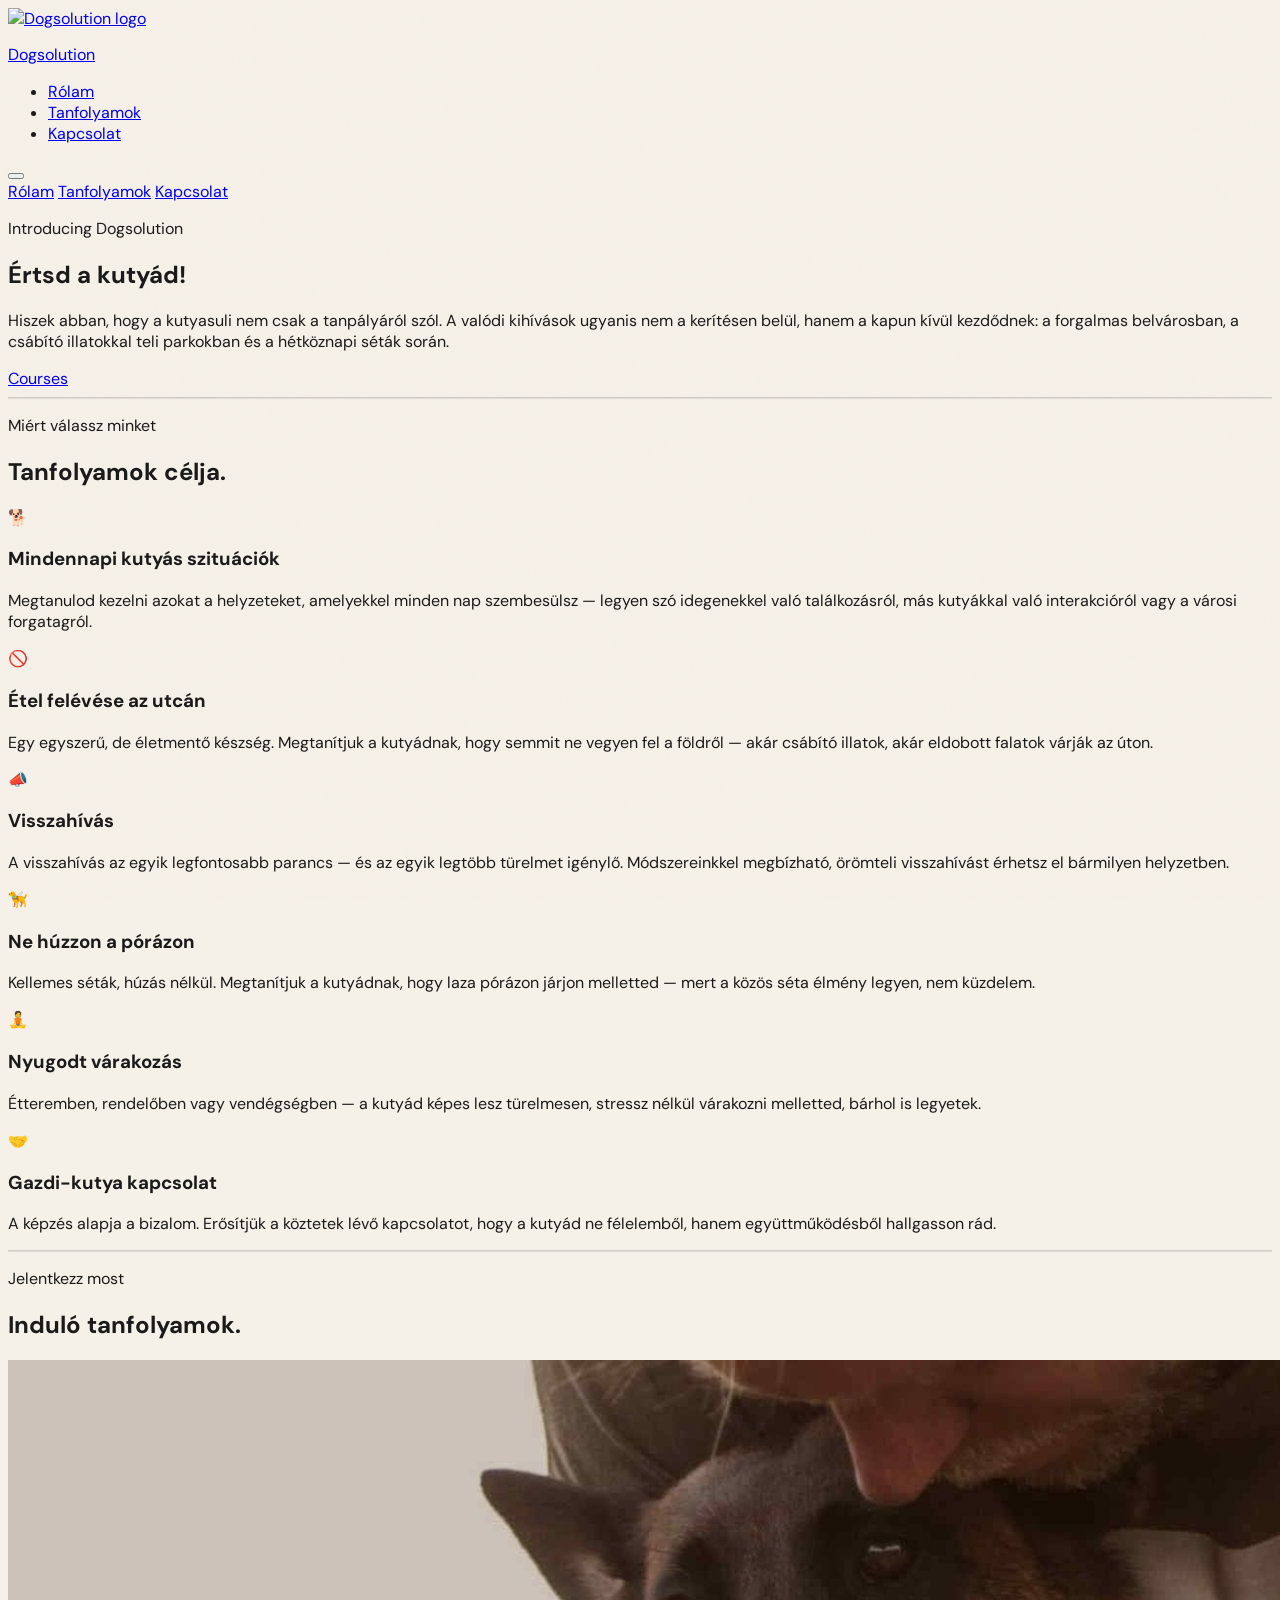
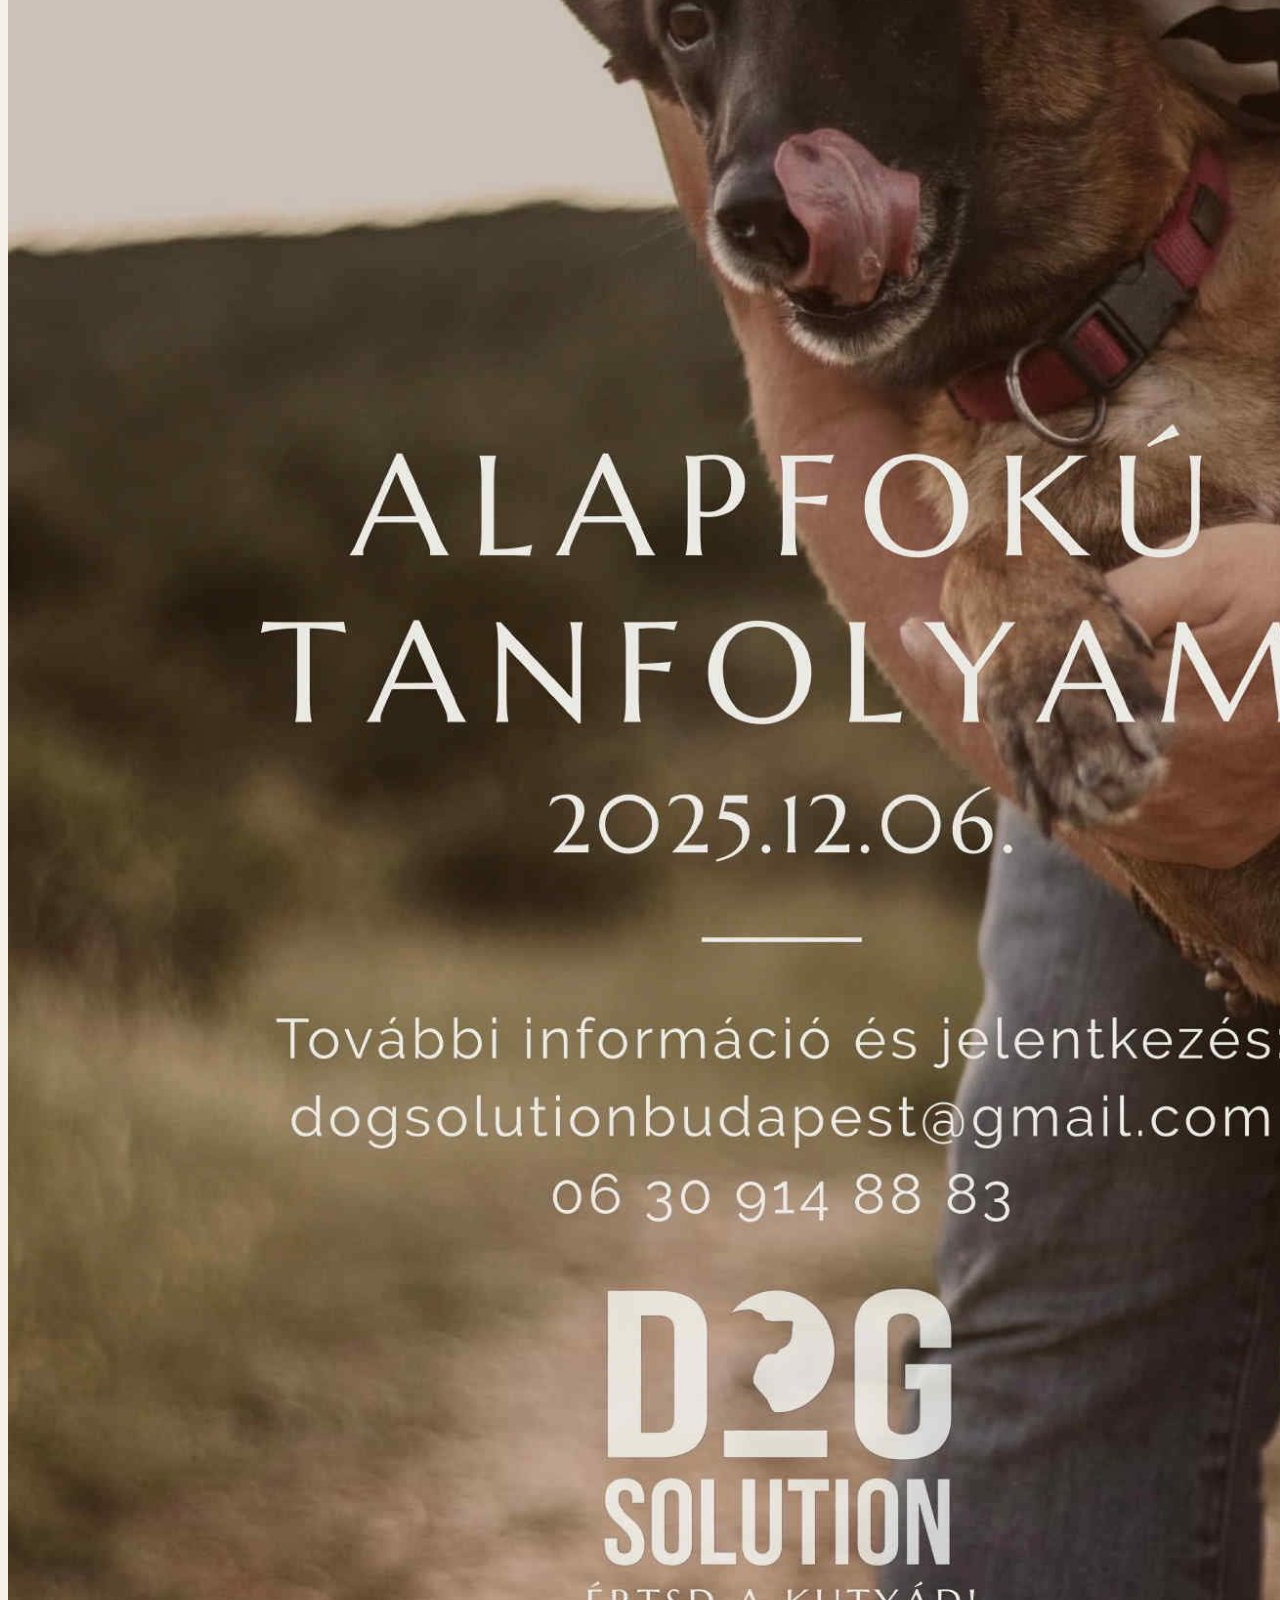
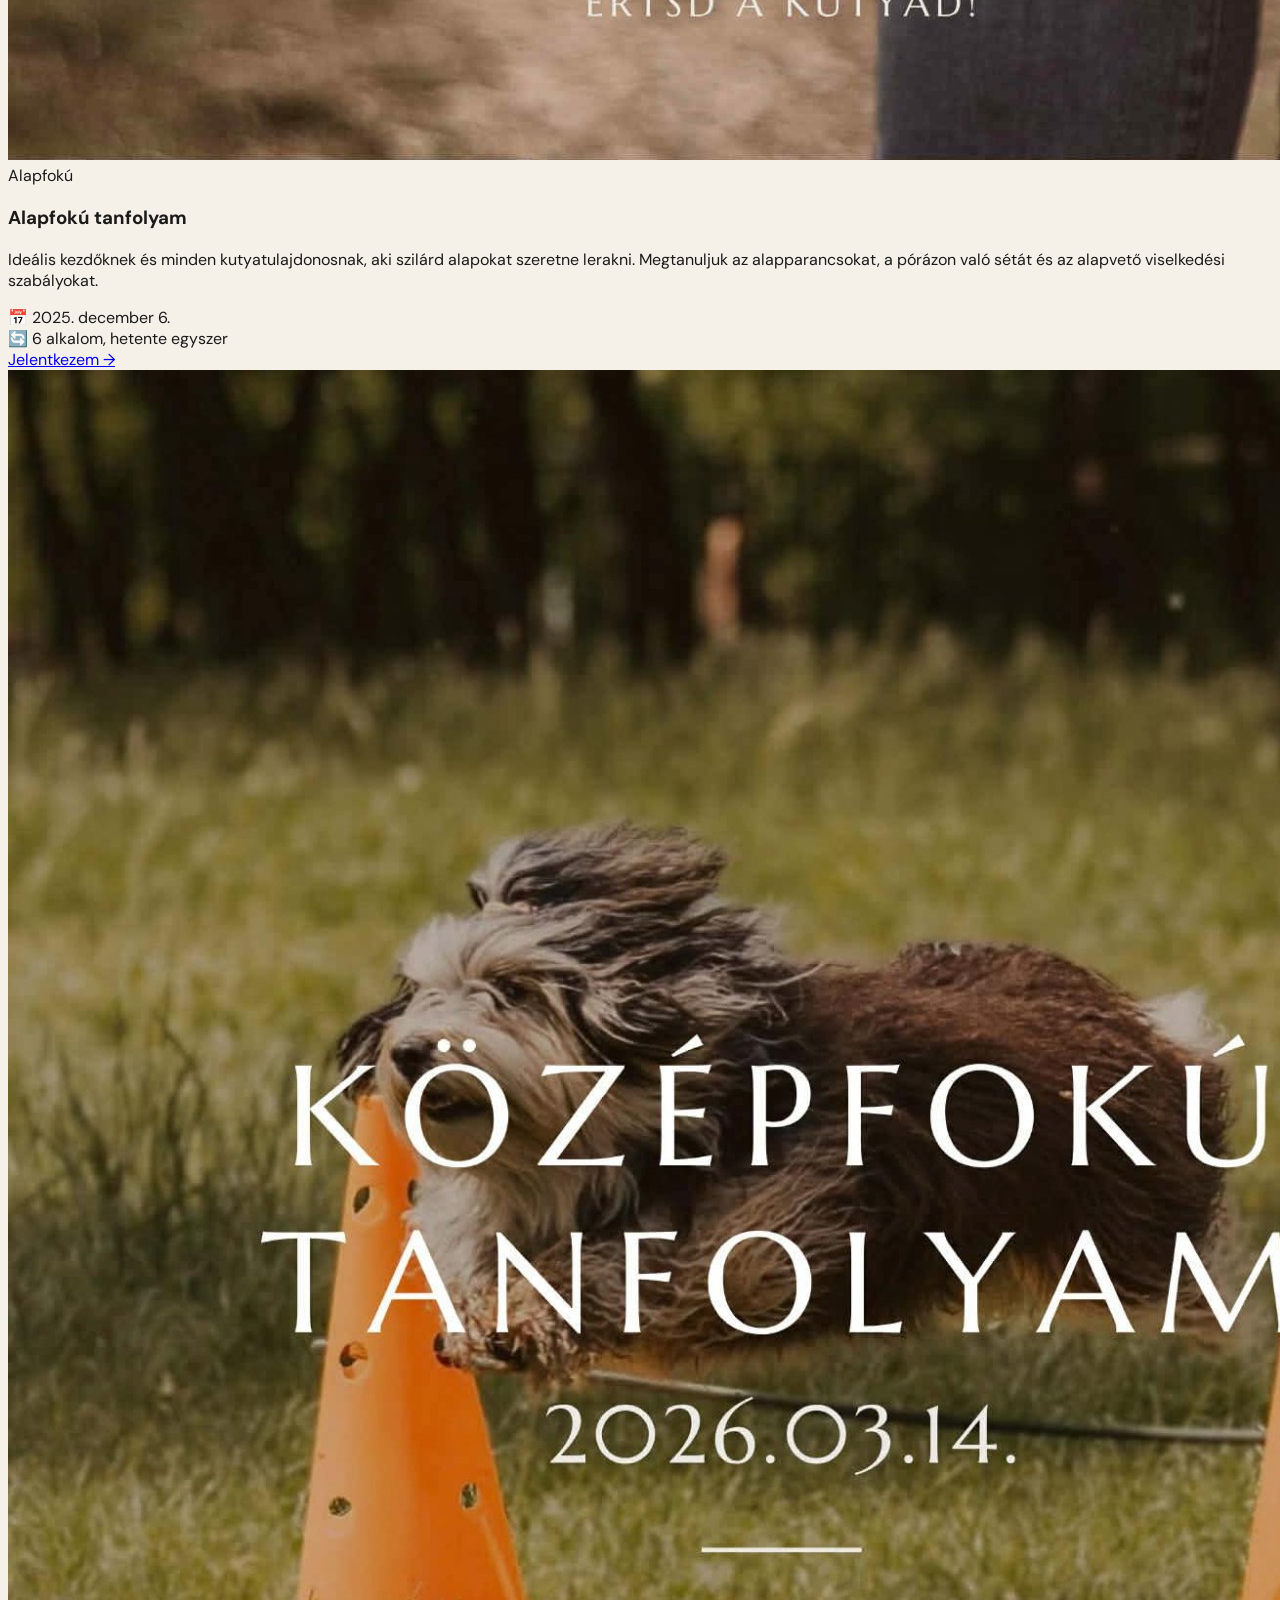
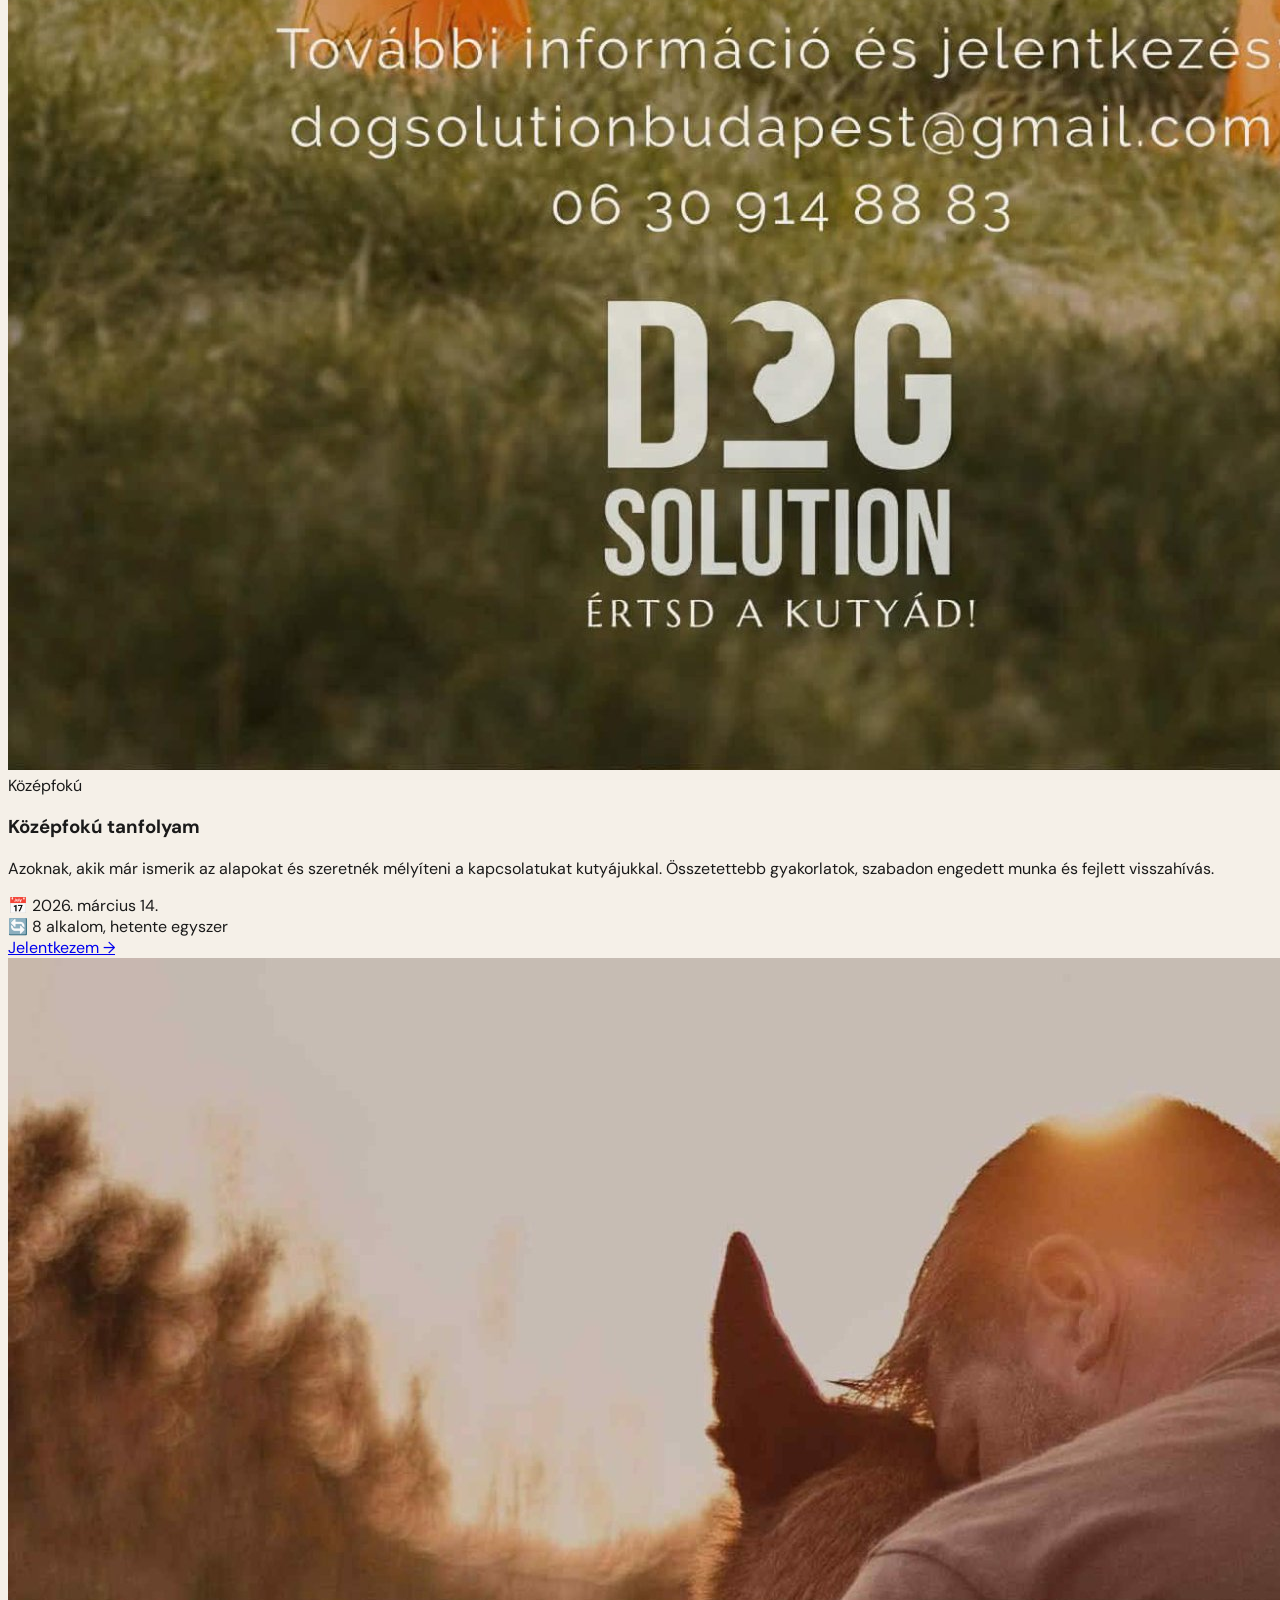
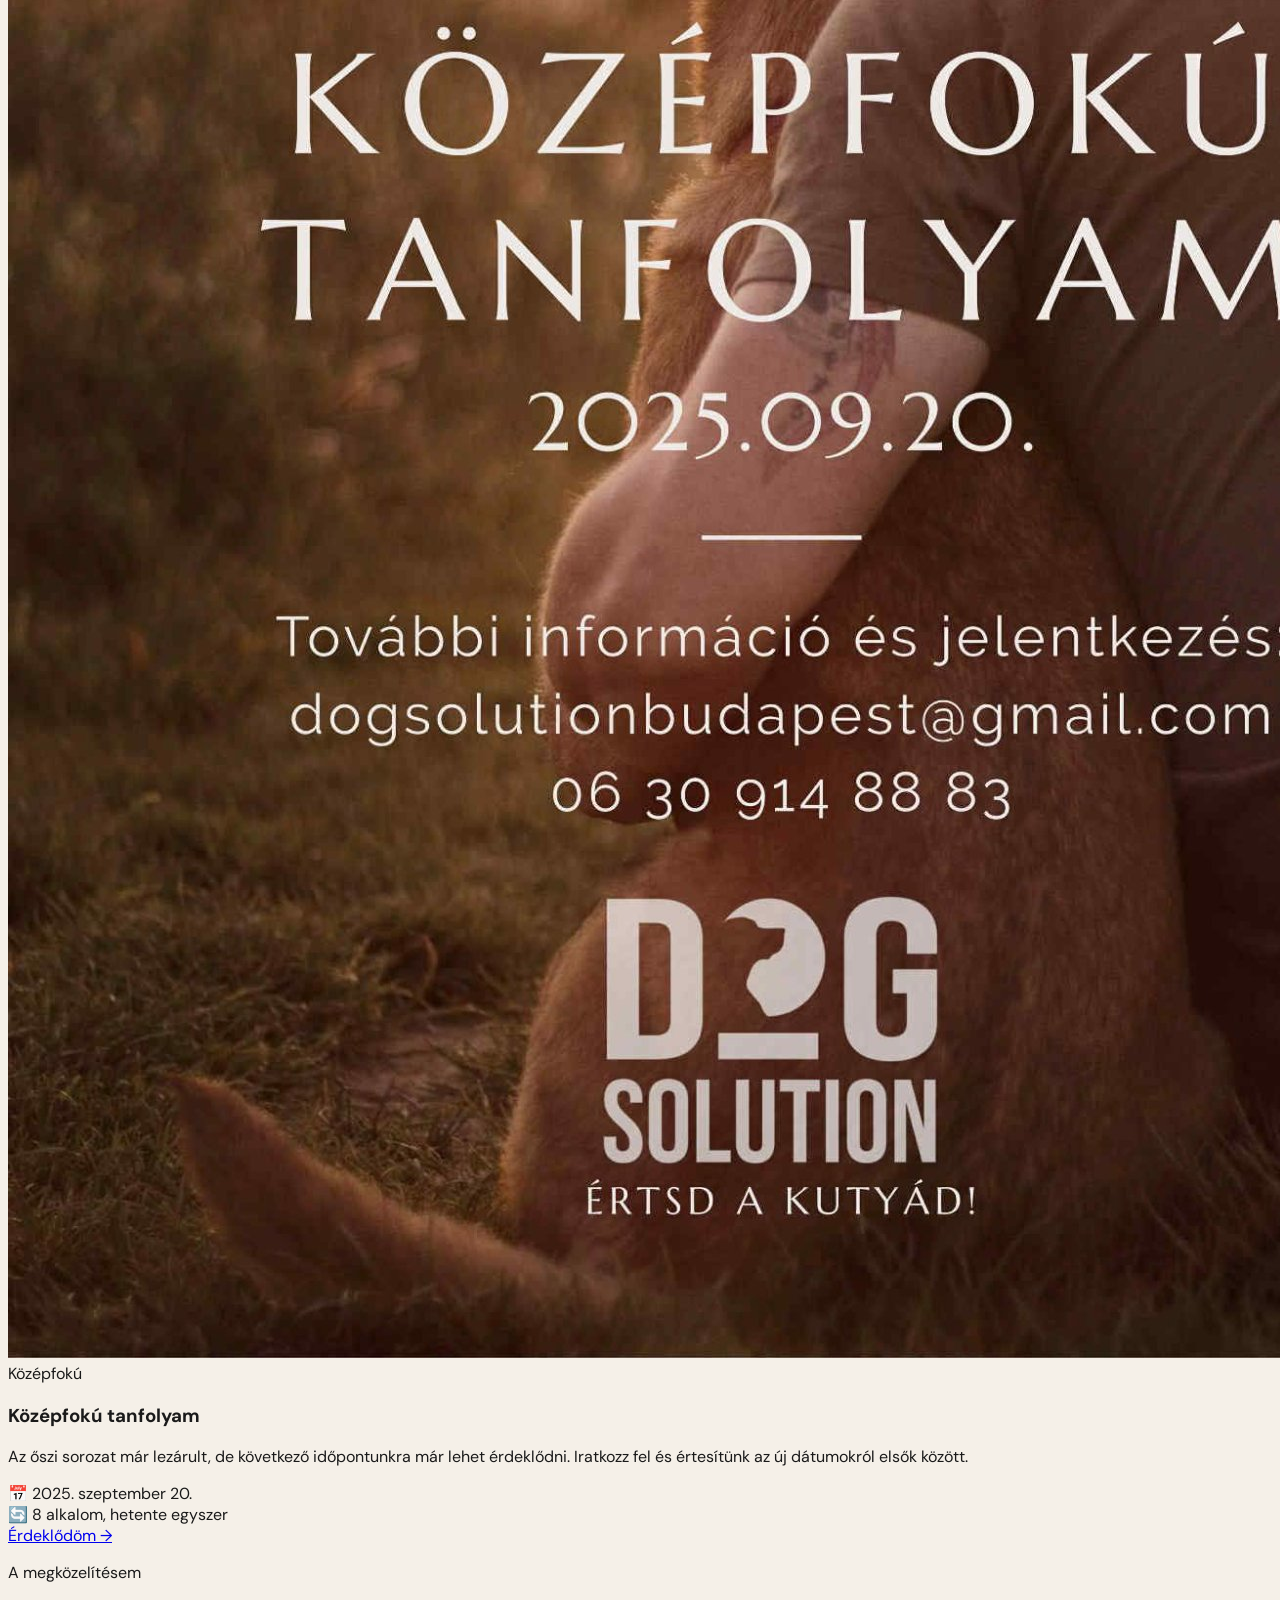
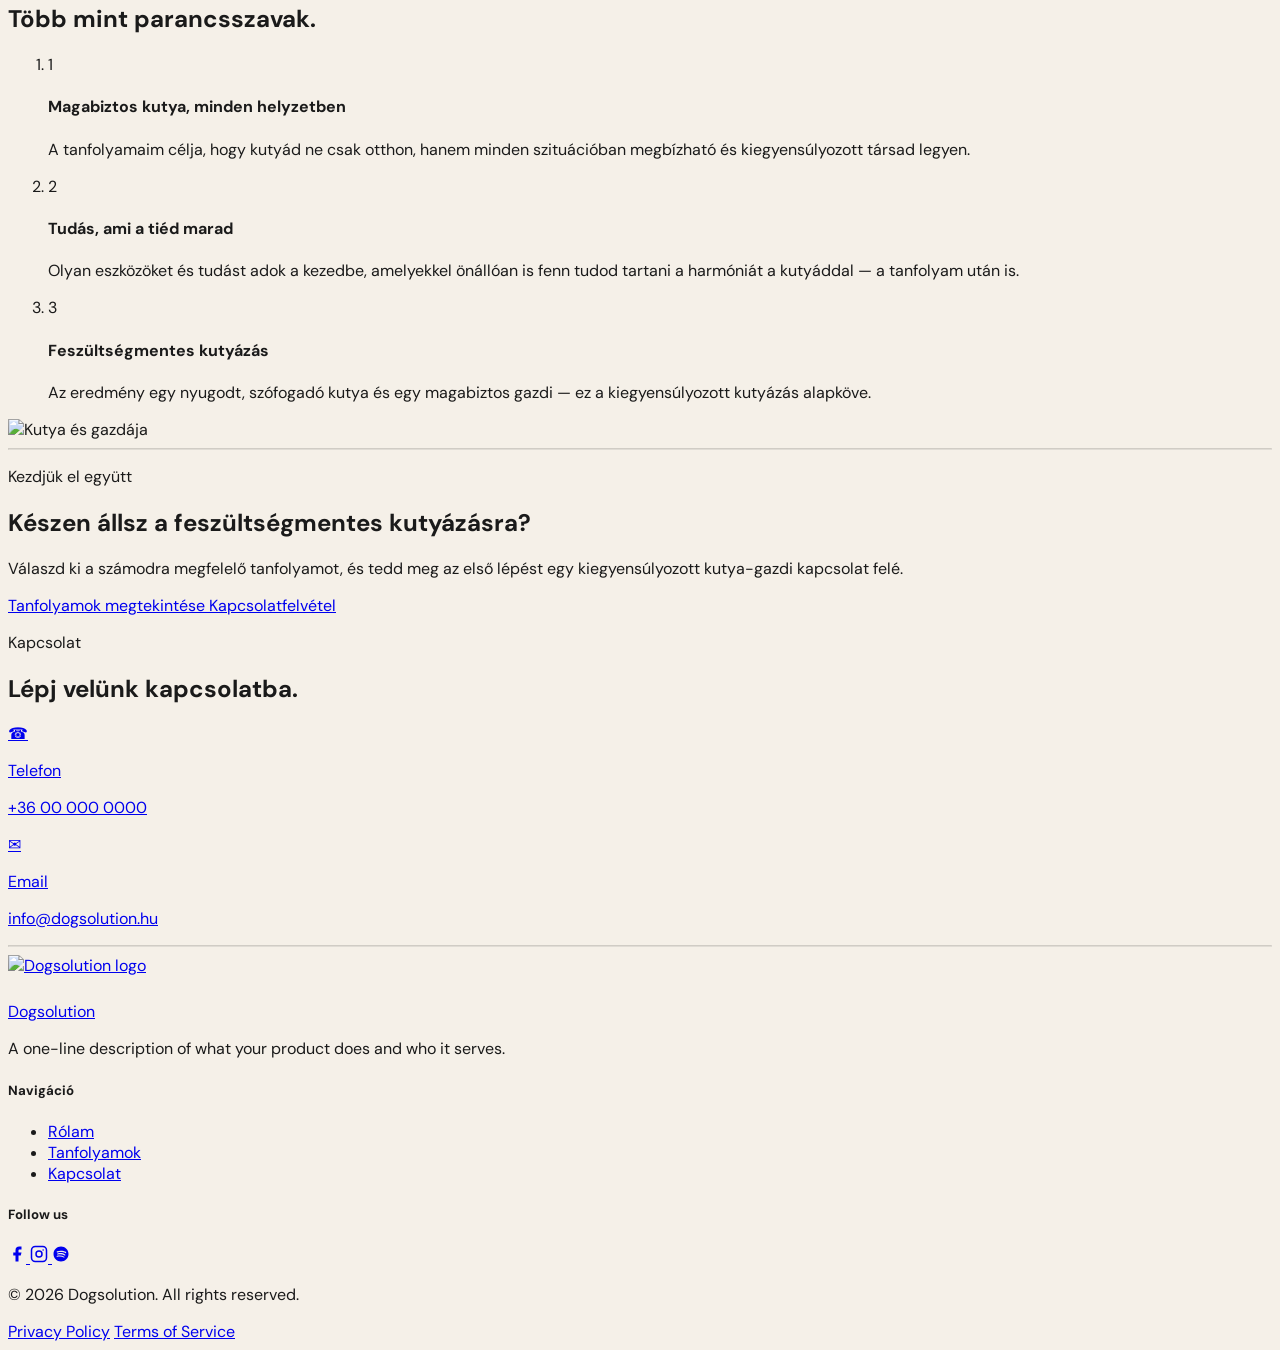
==== index.html @ d9a1b5b4 "Add files via upload" ====
<!DOCTYPE html>
<html lang="en">
<head>
  <meta charset="UTF-8" />
  <meta name="viewport" content="width=device-width, initial-scale=1.0" />
  <title>Dogsolution</title>

  <!-- Tailwind CSS via CDN -->
  <script src="https://cdn.tailwindcss.com"></script>

  <!-- Google Fonts: Playfair Display + DM Sans -->
  <link rel="preconnect" href="https://fonts.googleapis.com" />
  <link rel="preconnect" href="https://fonts.gstatic.com" crossorigin />
  <link href="https://fonts.googleapis.com/css2?family=Playfair+Display:ital,wght@0,700;1,400&family=DM+Sans:wght@300;400;500&display=swap" rel="stylesheet" />

  <script>
    tailwind.config = {
      theme: {
        extend: {
          colors: {
            cream: '#F5F0E8',
            ink:   '#1A1A1A',
            accent:'#C8502A',
          },
          fontFamily: {
            display: ['Playfair Display', 'serif'],
            body:    ['DM Sans', 'sans-serif'],
          },
        },
      },
    }
  </script>

  <style>
    html { scroll-behavior: smooth; }
    body { font-family: 'DM Sans', sans-serif; background: #F5F0E8; color: #1A1A1A; }

    /* Fade-up animation on scroll */
    .fade-up {
      opacity: 0;
      transform: translateY(32px);
      transition: opacity 0.7s ease, transform 0.7s ease;
    }
    .fade-up.visible {
      opacity: 1;
      transform: translateY(0);
    }

    /* Staggered delays */
    .delay-1 { transition-delay: 0.1s; }
    .delay-2 { transition-delay: 0.2s; }
    .delay-3 { transition-delay: 0.3s; }
    .delay-4 { transition-delay: 0.4s; }

    /* Noise texture overlay */
    body::before {
      content: '';
      position: fixed;
      inset: 0;
      background-image: url("data:image/svg+xml,%3Csvg viewBox='0 0 256 256' xmlns='http://www.w3.org/2000/svg'%3E%3Cfilter id='noise'%3E%3CfeTurbulence type='fractalNoise' baseFrequency='0.9' numOctaves='4' stitchTiles='stitch'/%3E%3C/filter%3E%3Crect width='100%25' height='100%25' filter='url(%23noise)' opacity='0.04'/%3E%3C/svg%3E");
      pointer-events: none;
      z-index: 0;
      opacity: 0.4;
    }

    /* Divider line */
    .rule { border-color: #1A1A1A; opacity: 0.15; }

    /* Nav link hover */
    .nav-link { position: relative; }
    .nav-link::after {
      content: '';
      position: absolute;
      bottom: -2px; left: 0;
      width: 0; height: 1px;
      background: #C8502A;
      transition: width 0.3s ease;
    }
    .nav-link:hover::after { width: 100%; }

    /* Feature card hover */
    .feature-card {
      transition: transform 0.3s ease, box-shadow 0.3s ease;
    }
    .feature-card:hover {
      transform: translateY(-4px);
      box-shadow: 0 16px 48px rgba(0,0,0,0.08);
    }

    /* Logo sizing */
    .brand-logo {
      height: 36px;
      width: auto;
      display: block;
    }
    .brand-logo-footer {
      height: 30px;
      width: auto;
      display: block;
      margin-bottom: 1rem;
    }
  </style>
</head>

<body class="relative overflow-x-hidden">

  <!-- ===================== NAVBAR ===================== -->
  <nav class="relative z-50 flex items-center justify-between px-8 md:px-16 py-5 border-b border-ink">
    <!-- Logo -->
    <a href="#" class="flex items-center gap-3">
      <img src="ds_logo_new1__1_.svg" alt="Dogsolution logo" class="brand-logo" />
      <span class="font-display text-xl font-bold tracking-tight">Dogsolution</span>
    </a>

    <!-- Desktop links -->
    <ul class="hidden md:flex items-center gap-10 text-sm font-body font-medium">
      <li><a href="#about"     class="nav-link">Rólam</a></li>
      <li><a href="#courses"   class="nav-link">Tanfolyamok</a></li>

      <li><a href="#contact"   class="nav-link">Kapcsolat</a></li>
    </ul>

    <!-- Mobile menu button -->
    <button id="menu-toggle" class="md:hidden flex flex-col gap-1.5" aria-label="Open menu">
      <span class="block w-6 h-0.5 bg-ink"></span>
      <span class="block w-6 h-0.5 bg-ink"></span>
      <span class="block w-6 h-0.5 bg-ink"></span>
    </button>
  </nav>

  <!-- Mobile menu -->
  <div id="mobile-menu" class="hidden md:hidden relative z-40 bg-cream border-b border-ink px-8 py-6 flex flex-col gap-5 text-sm font-medium">
    <a href="#about"     class="nav-link">Rólam</a>
    <a href="#courses"   class="nav-link">Tanfolyamok</a>

    <a href="#contact"   class="nav-link">Kapcsolat</a>

  </div>


  <!-- ===================== HERO ===================== -->
  <section class="relative z-10 overflow-hidden">

    <!-- Background image — top half, 70% opacity -->
    <div class="absolute inset-0"
         style="background: url('[data-uri]') center 20% / cover no-repeat; opacity: 0.7;"></div>

    <!-- Gradient overlay so text stays readable -->
    <div class="absolute inset-0 bg-gradient-to-b from-cream/10 via-cream/40 to-cream"></div>

    <!-- Content -->
    <div class="relative px-8 md:px-16 pt-24 pb-32 max-w-6xl mx-auto">

      <!-- Eyebrow -->
      <p class="fade-up text-xs font-medium tracking-widest uppercase text-accent mb-6">
        Introducing Dogsolution
      </p>

      <!-- Headline -->
      <h1 class="fade-up delay-1 font-display text-5xl md:text-7xl lg:text-8xl leading-tight max-w-4xl mb-8">
        Értsd a kutyád!
      </h1>

      <!-- Subheadline -->
      <p class="fade-up delay-2 text-lg md:text-xl text-ink/60 max-w-xl font-light leading-relaxed mb-12">
        Hiszek abban, hogy a kutyasuli nem csak a tanpályáról szól. A valódi kihívások ugyanis nem a kerítésen belül, hanem a kapun kívül kezdődnek: a forgalmas belvárosban, a csábító illatokkal teli parkokban és a hétköznapi séták során.
      </p>

      <!-- CTAs -->
      <div class="fade-up delay-3 flex flex-wrap gap-4 items-center">
        <a href="#courses"
           class="bg-ink text-cream px-8 py-4 rounded-full font-medium hover:bg-accent transition-colors duration-300">
          Courses
        </a>
      </div>



    </div>
  </section>

  <hr class="rule mx-8 md:mx-16" />


  <!-- ===================== FEATURES ===================== -->
  <section id="features" class="relative z-10 px-8 md:px-16 py-28 max-w-6xl mx-auto">

    <!-- Section header -->
    <div class="mb-16 fade-up">
      <p class="text-xs font-medium tracking-widest uppercase text-accent mb-3">Miért válassz minket</p>
      <h2 class="font-display text-4xl md:text-5xl max-w-lg leading-snug">
        Tanfolyamok célja.
      </h2>
    </div>

    <!-- Feature grid -->
    <div class="grid grid-cols-1 md:grid-cols-3 gap-6">

      <!-- Card 1 -->
      <div class="feature-card fade-up delay-1 bg-ink text-cream rounded-2xl p-8">
        <div class="text-3xl mb-6">🐕</div>
        <h3 class="font-display text-2xl mb-3">Mindennapi kutyás szituációk</h3>
        <p class="text-cream/60 text-sm leading-relaxed font-light">
          Megtanulod kezelni azokat a helyzeteket, amelyekkel minden nap szembesülsz — legyen szó idegenekkel való találkozásról, más kutyákkal való interakcióról vagy a városi forgatagról.
        </p>
      </div>

      <!-- Card 2 -->
      <div class="feature-card fade-up delay-2 bg-white/60 border border-ink/10 rounded-2xl p-8">
        <div class="text-3xl mb-6">🚫</div>
        <h3 class="font-display text-2xl mb-3">Étel felévése az utcán</h3>
        <p class="text-ink/60 text-sm leading-relaxed font-light">
          Egy egyszerű, de életmentő készség. Megtanítjuk a kutyádnak, hogy semmit ne vegyen fel a földről — akár csábító illatok, akár eldobott falatok várják az úton.
        </p>
      </div>

      <!-- Card 3 -->
      <div class="feature-card fade-up delay-3 bg-accent text-cream rounded-2xl p-8">
        <div class="text-3xl mb-6">📣</div>
        <h3 class="font-display text-2xl mb-3">Visszahívás</h3>
        <p class="text-cream/80 text-sm leading-relaxed font-light">
          A visszahívás az egyik legfontosabb parancs — és az egyik legtöbb türelmet igénylő. Módszereinkkel megbízható, örömteli visszahívást érhetsz el bármilyen helyzetben.
        </p>
      </div>

      <!-- Card 4 -->
      <div class="feature-card fade-up delay-1 bg-white/60 border border-ink/10 rounded-2xl p-8">
        <div class="text-3xl mb-6">🦮</div>
        <h3 class="font-display text-2xl mb-3">Ne húzzon a pórázon</h3>
        <p class="text-ink/60 text-sm leading-relaxed font-light">
          Kellemes séták, húzás nélkül. Megtanítjuk a kutyádnak, hogy laza pórázon járjon melletted — mert a közös séta élmény legyen, nem küzdelem.
        </p>
      </div>

      <!-- Card 5 -->
      <div class="feature-card fade-up delay-2 bg-ink text-cream rounded-2xl p-8">
        <div class="text-3xl mb-6">🧘</div>
        <h3 class="font-display text-2xl mb-3">Nyugodt várakozás</h3>
        <p class="text-cream/60 text-sm leading-relaxed font-light">
          Étteremben, rendelőben vagy vendégségben — a kutyád képes lesz türelmesen, stressz nélkül várakozni melletted, bárhol is legyetek.
        </p>
      </div>

      <!-- Card 6 -->
      <div class="feature-card fade-up delay-3 bg-accent text-cream rounded-2xl p-8">
        <div class="text-3xl mb-6">🤝</div>
        <h3 class="font-display text-2xl mb-3">Gazdi-kutya kapcsolat</h3>
        <p class="text-cream/80 text-sm leading-relaxed font-light">
          A képzés alapja a bizalom. Erősítjük a köztetek lévő kapcsolatot, hogy a kutyád ne félelemből, hanem együttműködésből hallgasson rád.
        </p>
      </div>

    </div>
  </section>

  
  <hr class="rule mx-8 md:mx-16" />

  <!-- ===================== COURSES ===================== -->
  <section id="courses" class="relative z-10 px-8 md:px-16 py-28 max-w-6xl mx-auto">

    <div class="mb-16 fade-up">
      <p class="text-xs font-medium tracking-widest uppercase text-accent mb-3">Jelentkezz most</p>
      <h2 class="font-display text-4xl md:text-5xl max-w-lg leading-snug">
        Induló tanfolyamok.
      </h2>
    </div>

    <div class="grid grid-cols-1 md:grid-cols-3 gap-8">

      <!-- Course 1 -->
      <div class="feature-card fade-up delay-1 bg-white/60 border border-ink/10 rounded-2xl overflow-hidden flex flex-col">
        <div class="relative h-64 overflow-hidden">
          <img src="[data-uri]" alt="Alapfokú tanfolyam" class="w-full h-full object-cover object-top" />
          <div class="absolute inset-0 bg-gradient-to-t from-ink/60 to-transparent"></div>
          <span class="absolute top-4 left-4 bg-accent text-cream text-xs font-medium px-3 py-1 rounded-full">Alapfokú</span>
        </div>
        <div class="p-8 flex flex-col flex-1">
          <h3 class="font-display text-2xl mb-3">Alapfokú tanfolyam</h3>
          <p class="text-ink/60 text-sm leading-relaxed font-light mb-6">
            Ideális kezdőknek és minden kutyatulajdonosnak, aki szilárd alapokat szeretne lerakni. Megtanuljuk az alapparancsokat, a pórázon való sétát és az alapvető viselkedési szabályokat.
          </p>
          <div class="mt-auto space-y-2 text-sm text-ink/50 mb-6">
            <div class="flex items-center gap-2">
              <span>📅</span>
              <span>2025. december 6.</span>
            </div>
            <div class="flex items-center gap-2">
              <span>🔄</span>
              <span>6 alkalom, hetente egyszer</span>
            </div>
          </div>
          <a href="mailto:dogsolutionbudapest@gmail.com?subject=Jelentkezés – Alapfokú tanfolyam"
             class="inline-flex items-center justify-center gap-2 bg-ink text-cream px-6 py-3 rounded-full text-sm font-medium hover:bg-accent transition-colors duration-300 w-full text-center">
            Jelentkezem →
          </a>
        </div>
      </div>

      <!-- Course 2 -->
      <div class="feature-card fade-up delay-2 bg-white/60 border border-ink/10 rounded-2xl overflow-hidden flex flex-col">
        <div class="relative h-64 overflow-hidden">
          <img src="[data-uri]" alt="Középfokú tanfolyam" class="w-full h-full object-cover object-center" />
          <div class="absolute inset-0 bg-gradient-to-t from-ink/60 to-transparent"></div>
          <span class="absolute top-4 left-4 bg-ink text-cream text-xs font-medium px-3 py-1 rounded-full">Középfokú</span>
        </div>
        <div class="p-8 flex flex-col flex-1">
          <h3 class="font-display text-2xl mb-3">Középfokú tanfolyam</h3>
          <p class="text-ink/60 text-sm leading-relaxed font-light mb-6">
            Azoknak, akik már ismerik az alapokat és szeretnék mélyíteni a kapcsolatukat kutyájukkal. Összetettebb gyakorlatok, szabadon engedett munka és fejlett visszahívás.
          </p>
          <div class="mt-auto space-y-2 text-sm text-ink/50 mb-6">
            <div class="flex items-center gap-2">
              <span>📅</span>
              <span>2026. március 14.</span>
            </div>
            <div class="flex items-center gap-2">
              <span>🔄</span>
              <span>8 alkalom, hetente egyszer</span>
            </div>
          </div>
          <a href="mailto:dogsolutionbudapest@gmail.com?subject=Jelentkezés – Középfokú tanfolyam"
             class="inline-flex items-center justify-center gap-2 bg-ink text-cream px-6 py-3 rounded-full text-sm font-medium hover:bg-accent transition-colors duration-300 w-full text-center">
            Jelentkezem →
          </a>
        </div>
      </div>

      <!-- Course 3 -->
      <div class="feature-card fade-up delay-3 bg-white/60 border border-ink/10 rounded-2xl overflow-hidden flex flex-col">
        <div class="relative h-64 overflow-hidden">
          <img src="[data-uri]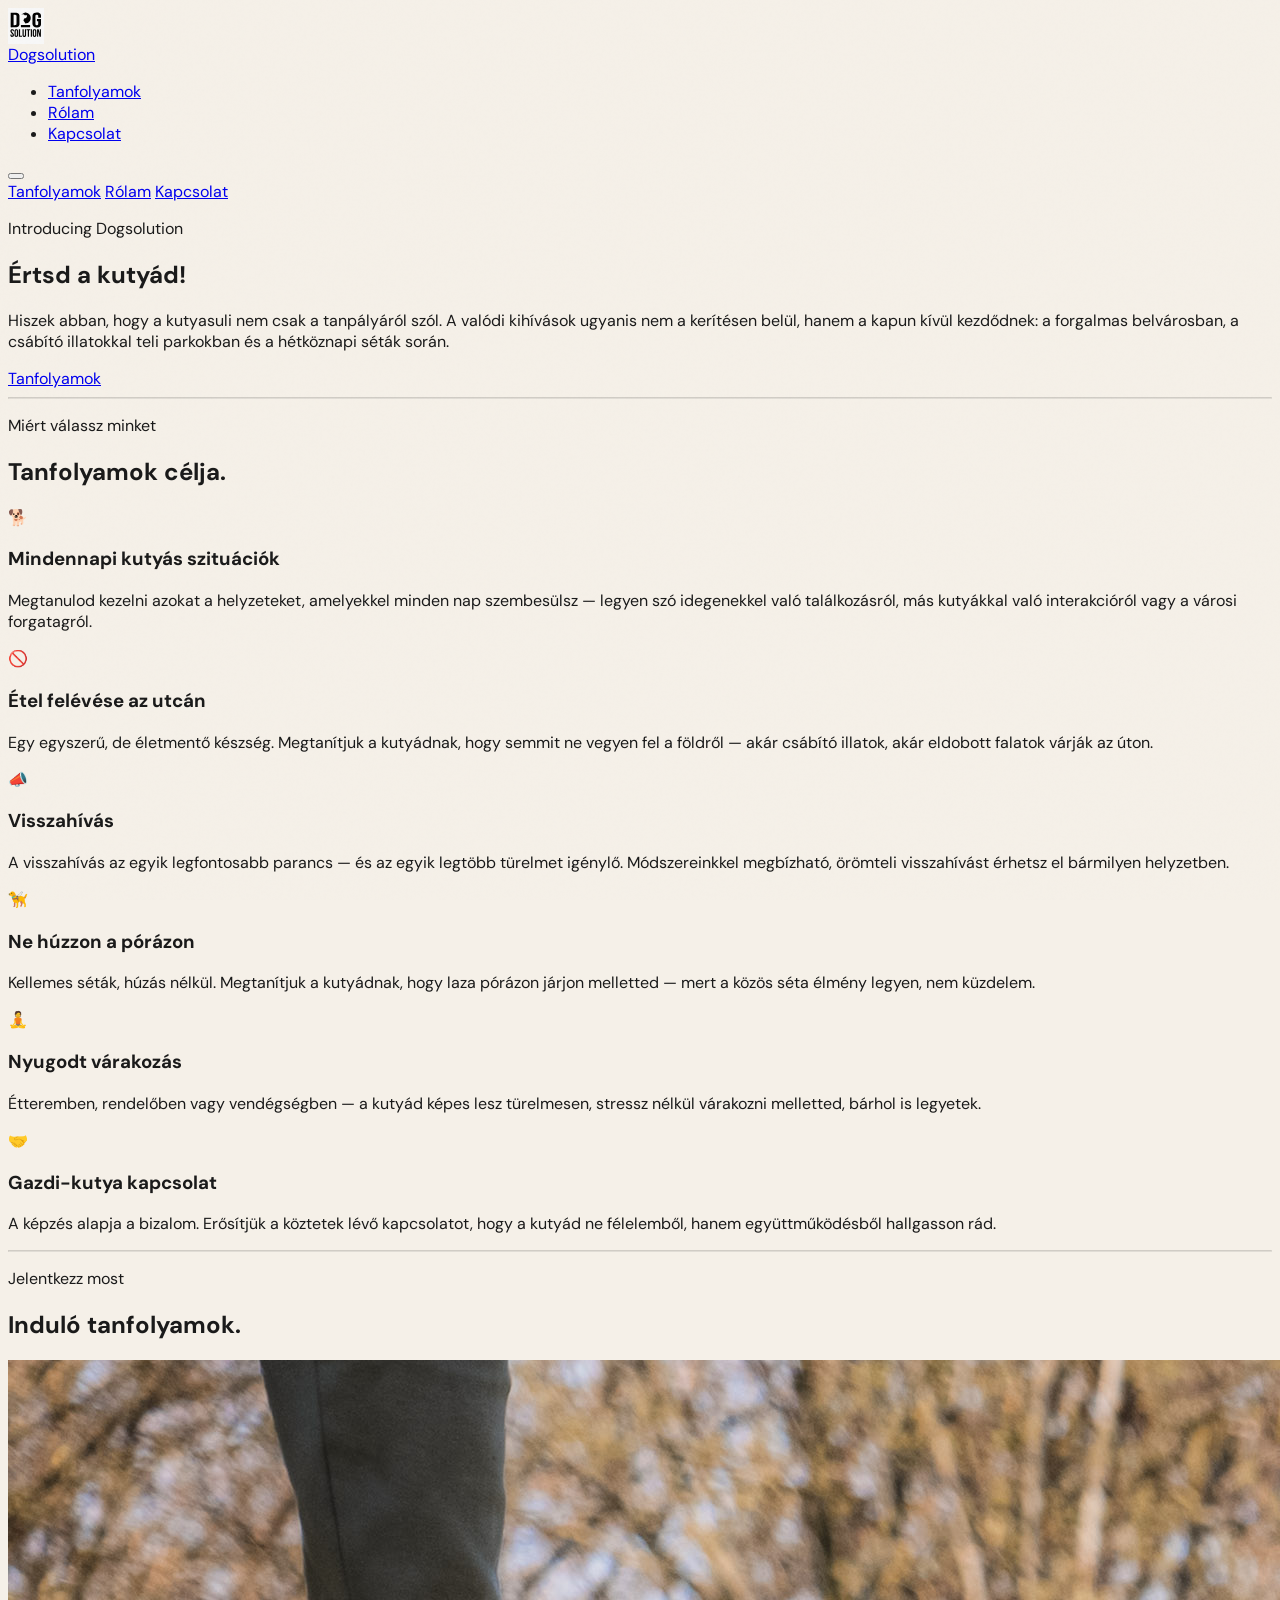
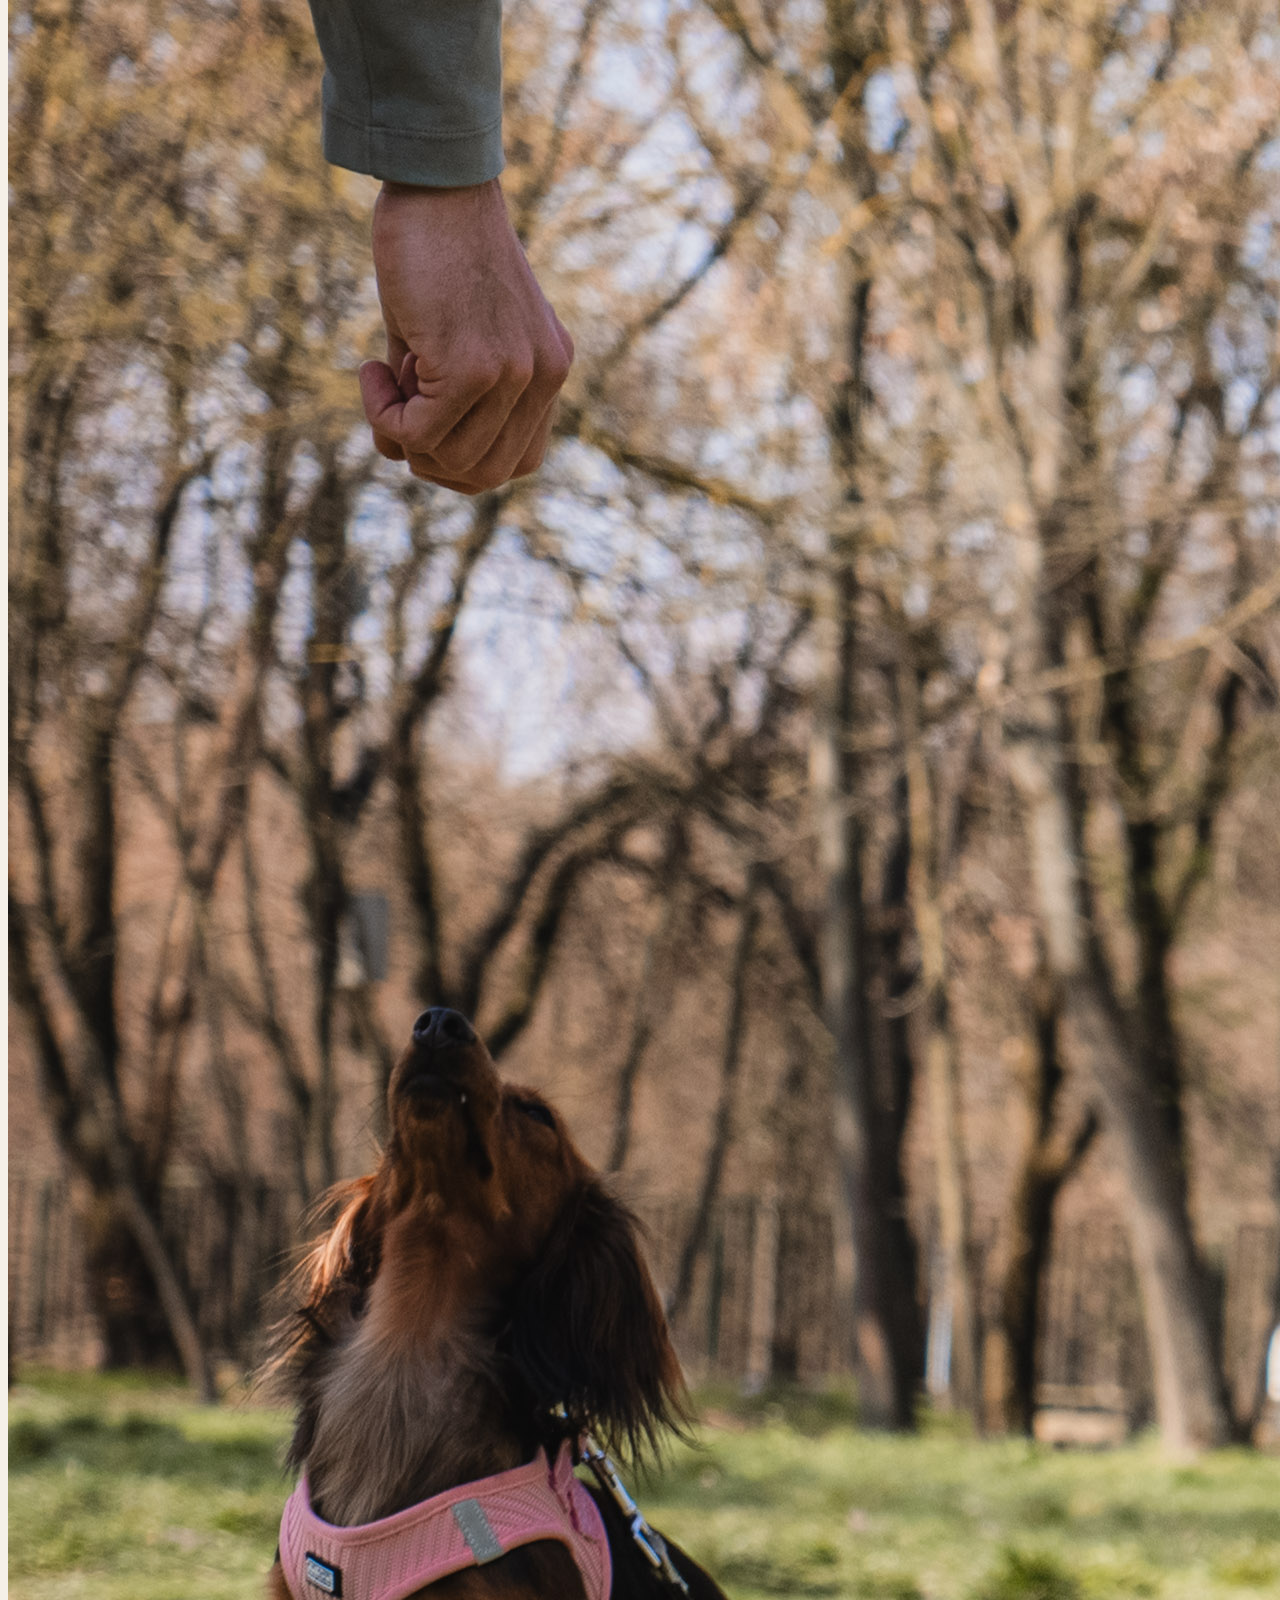
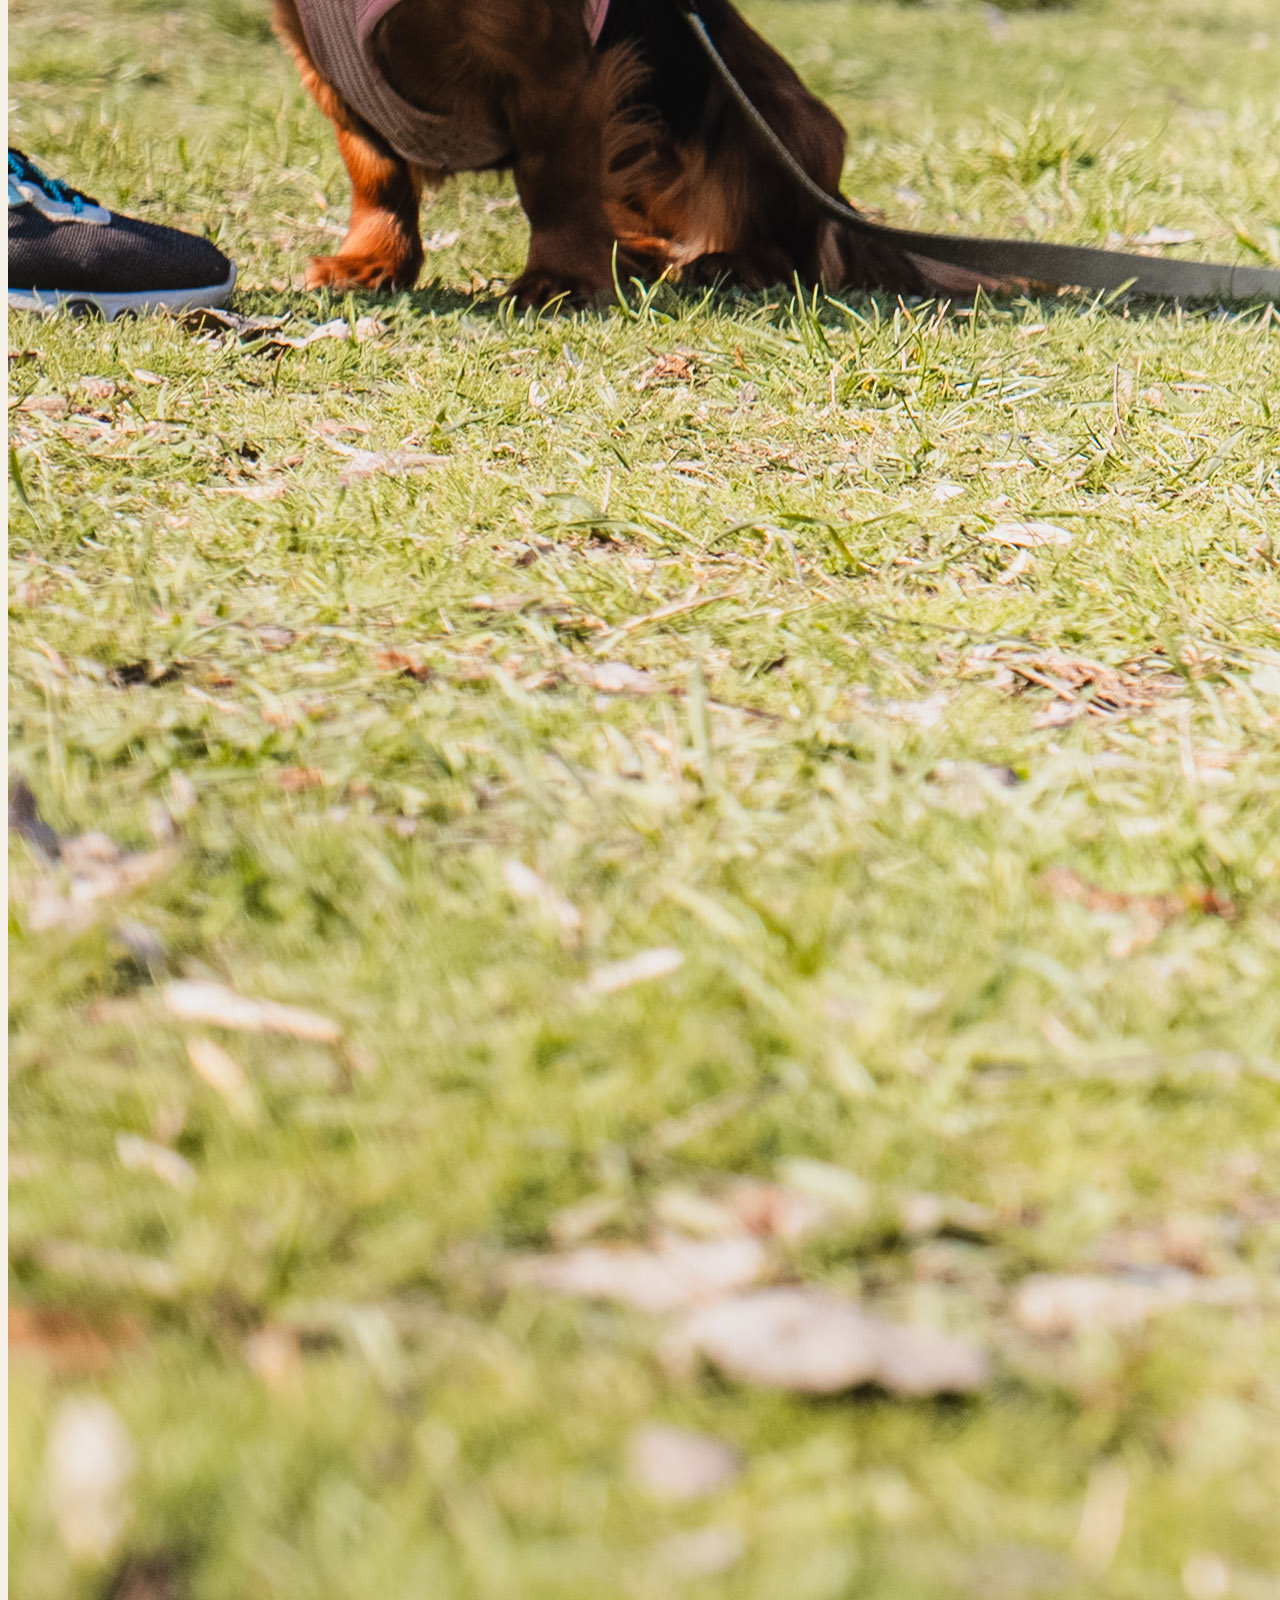
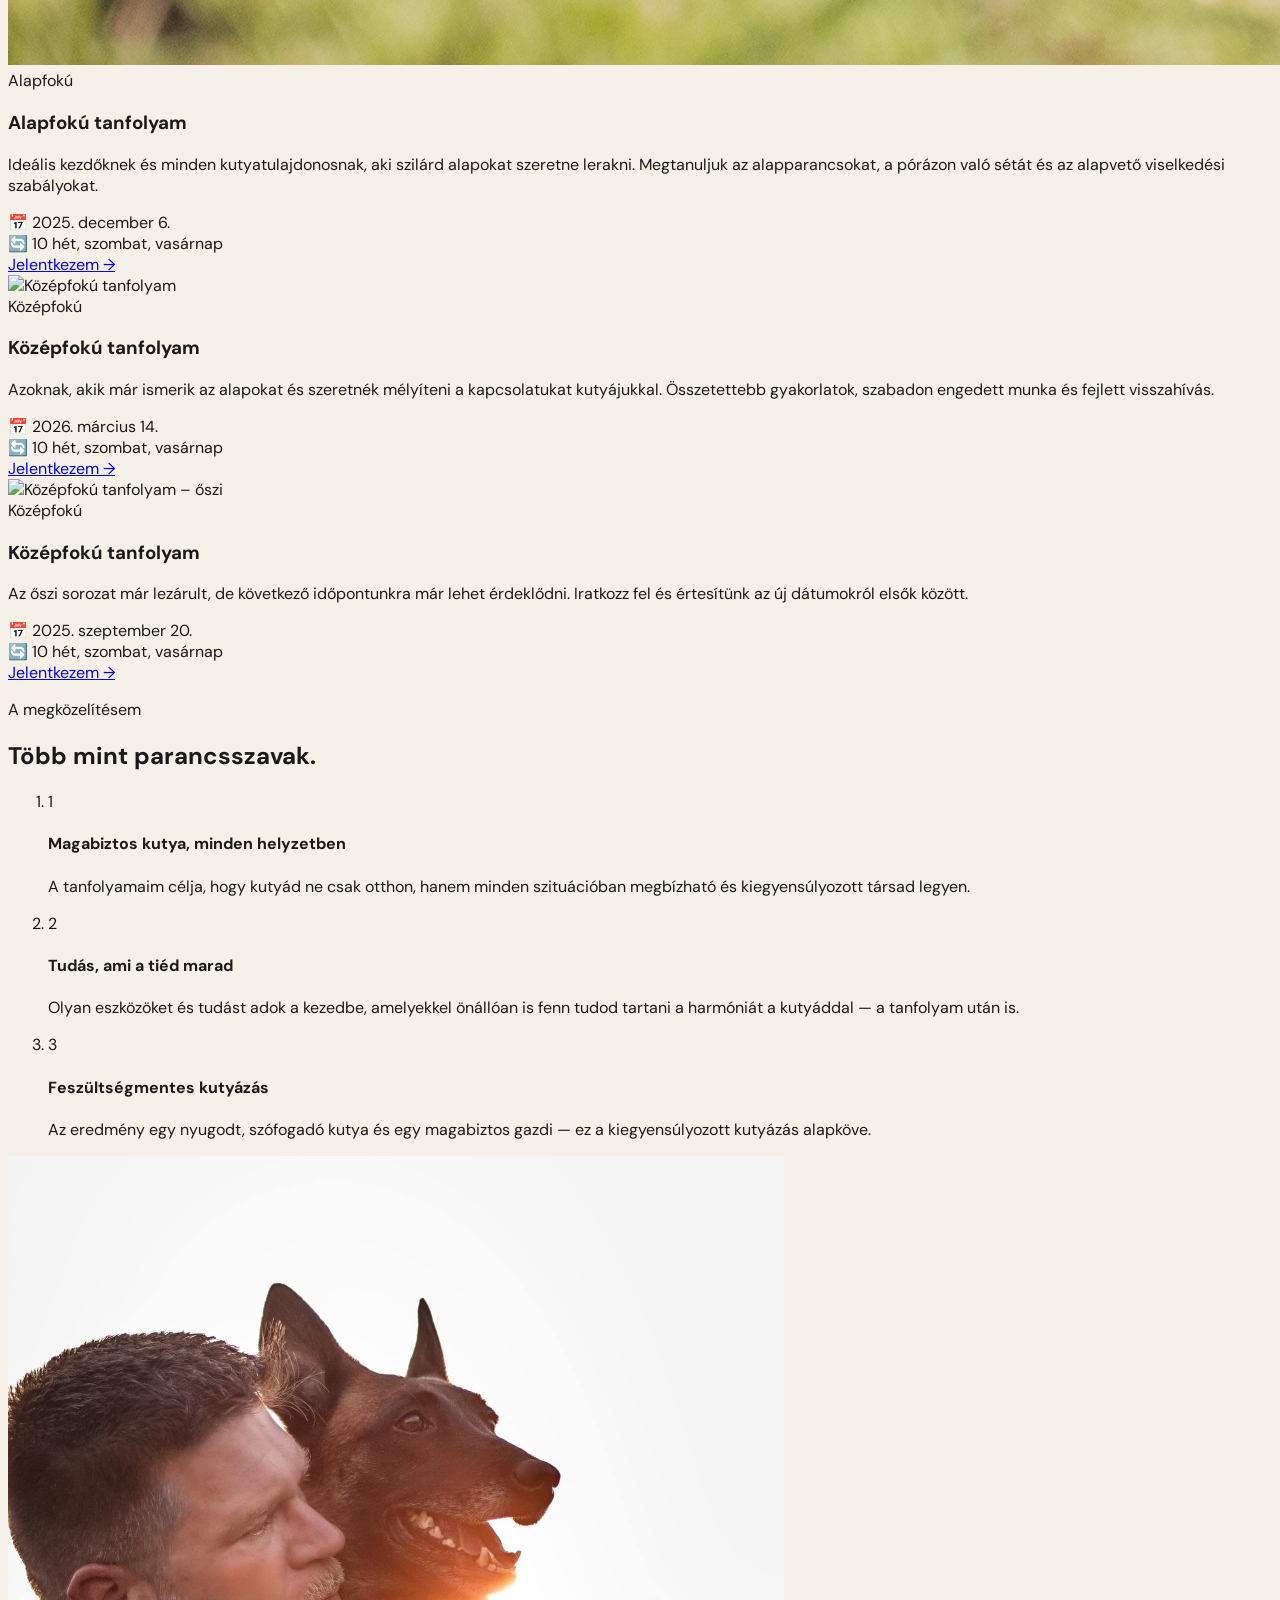
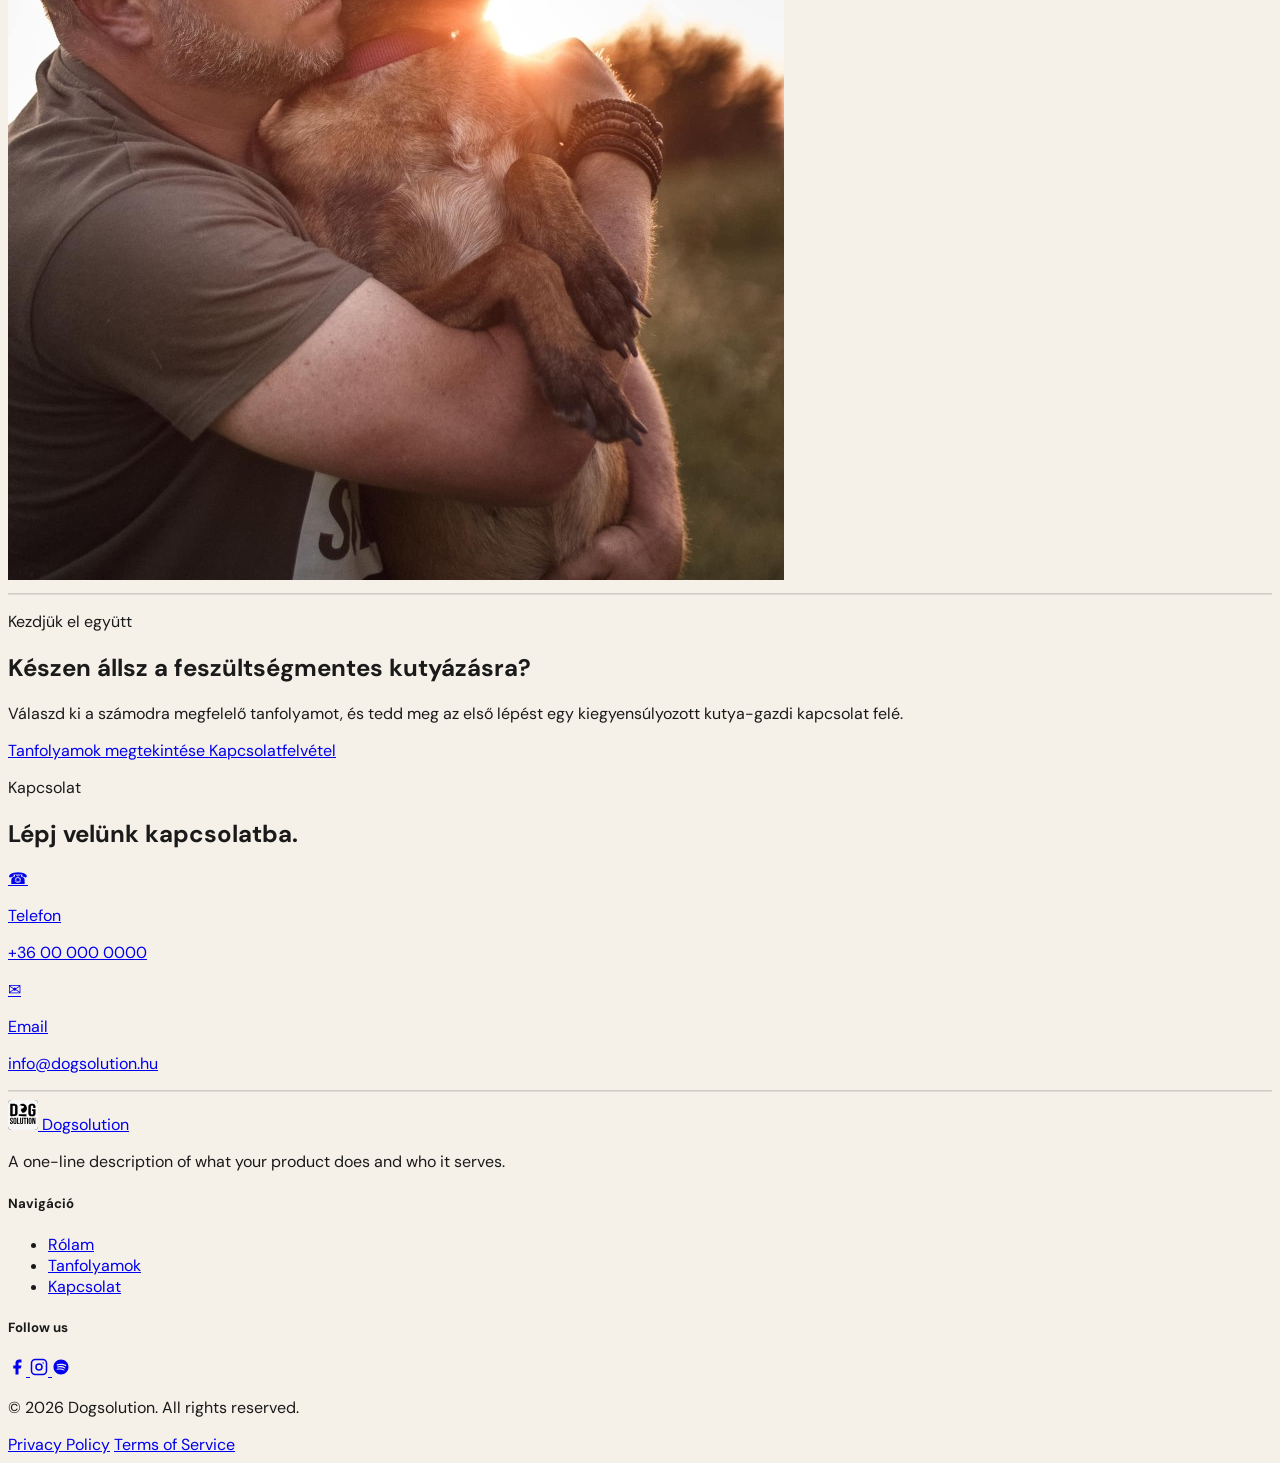
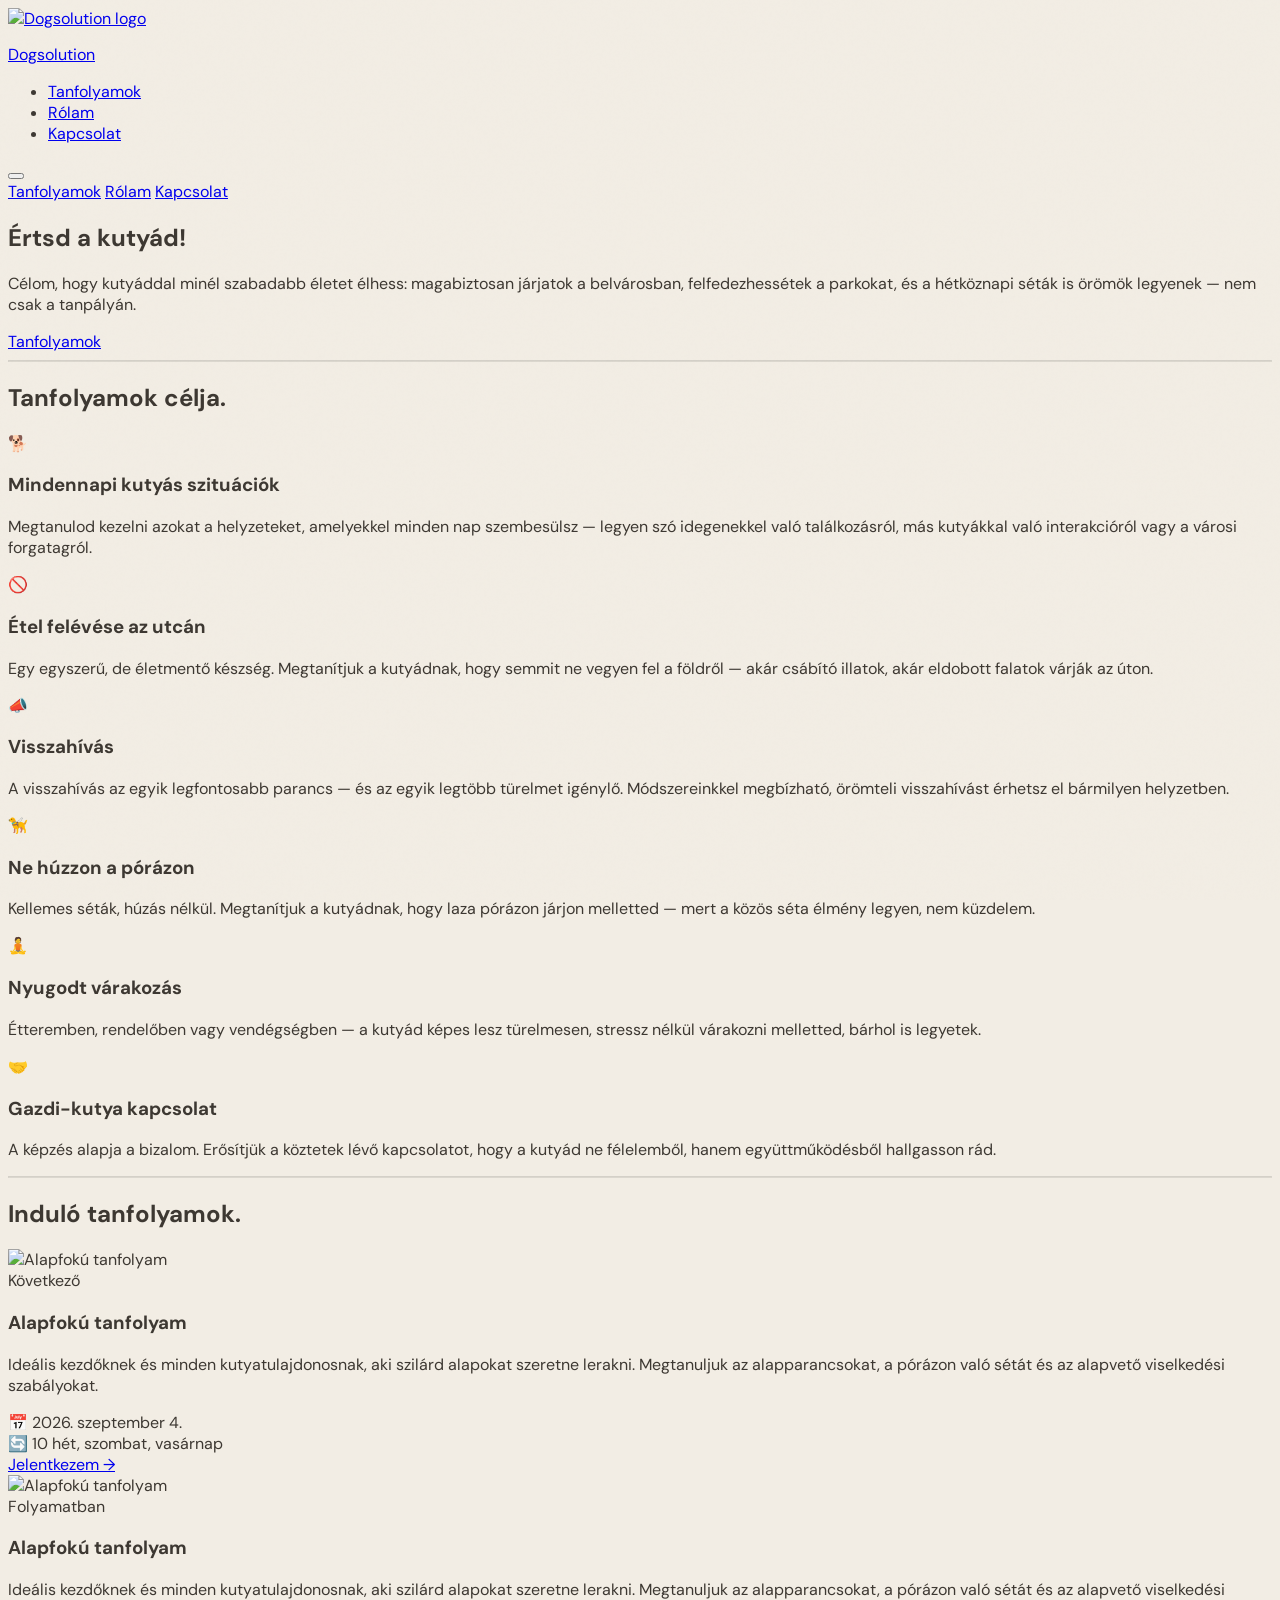
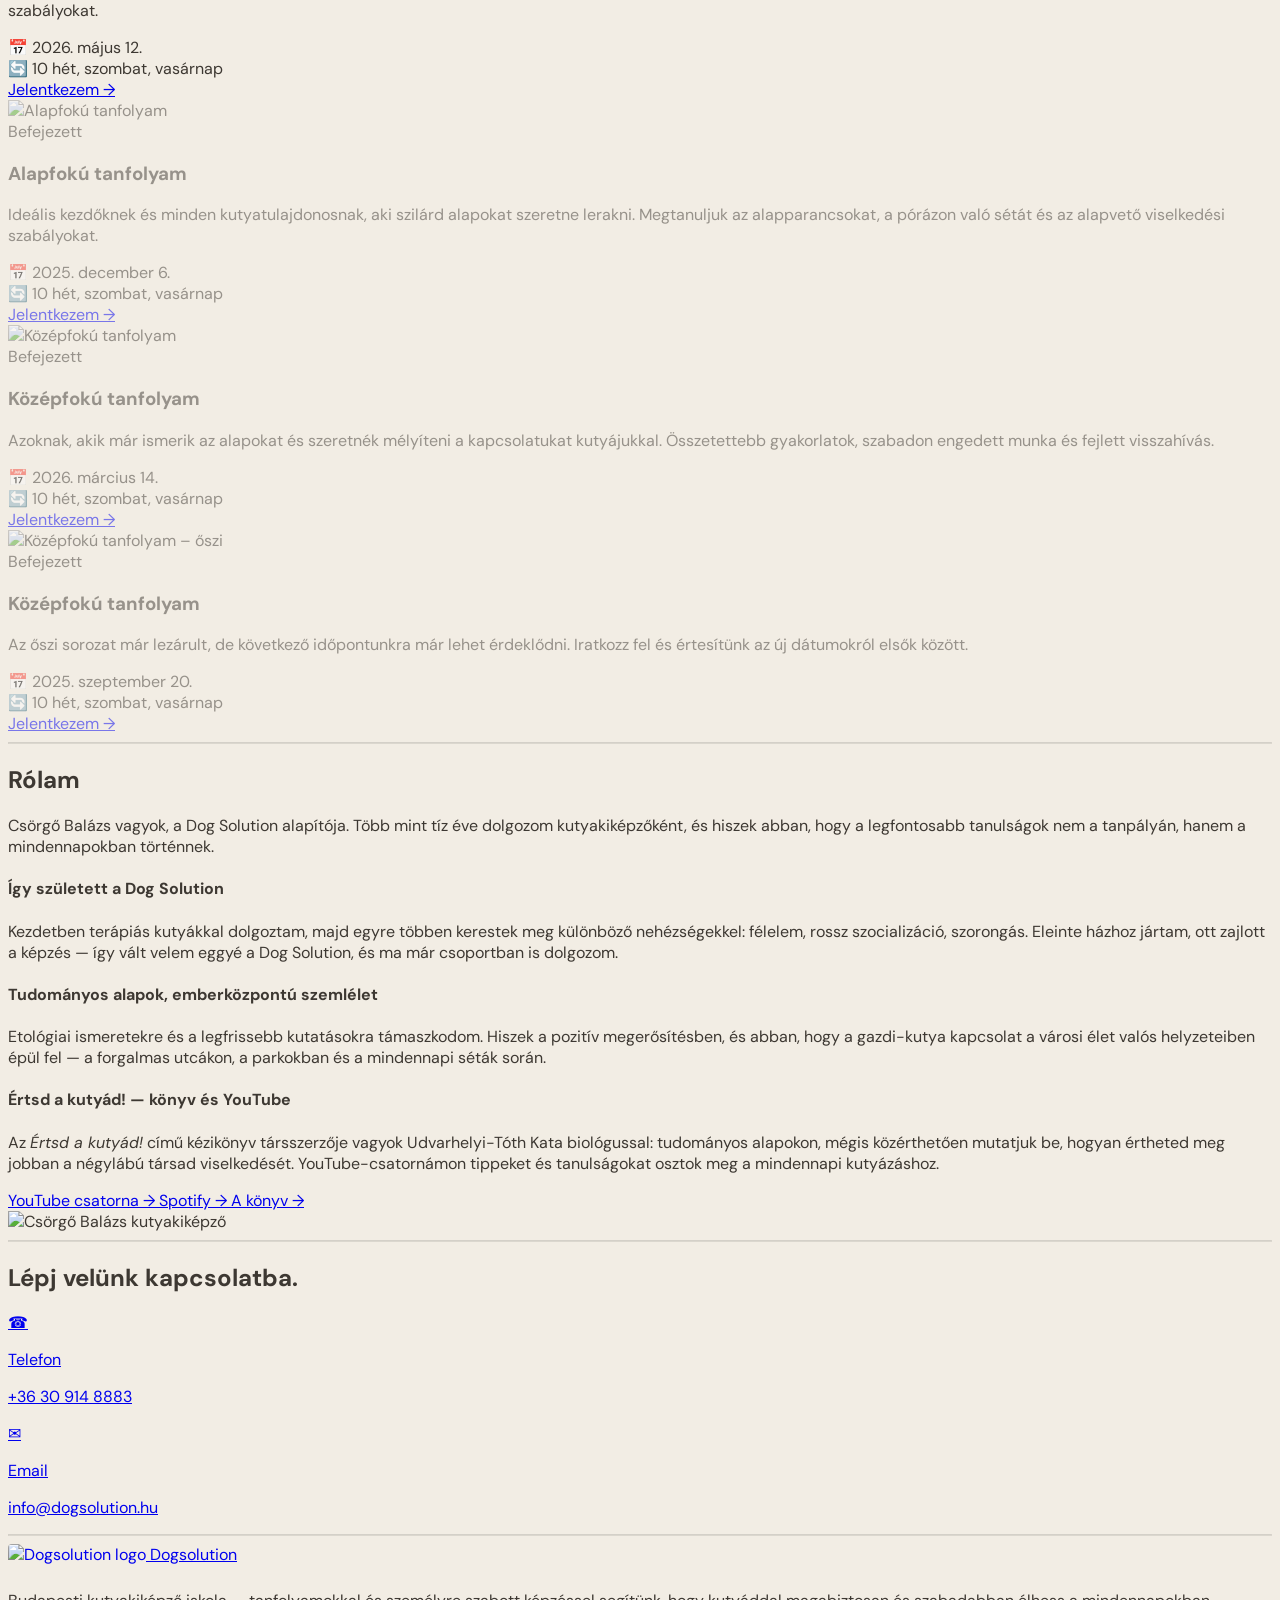
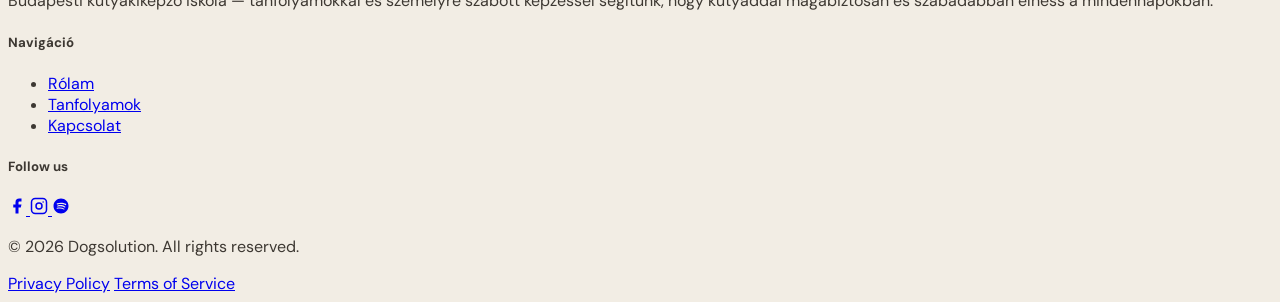
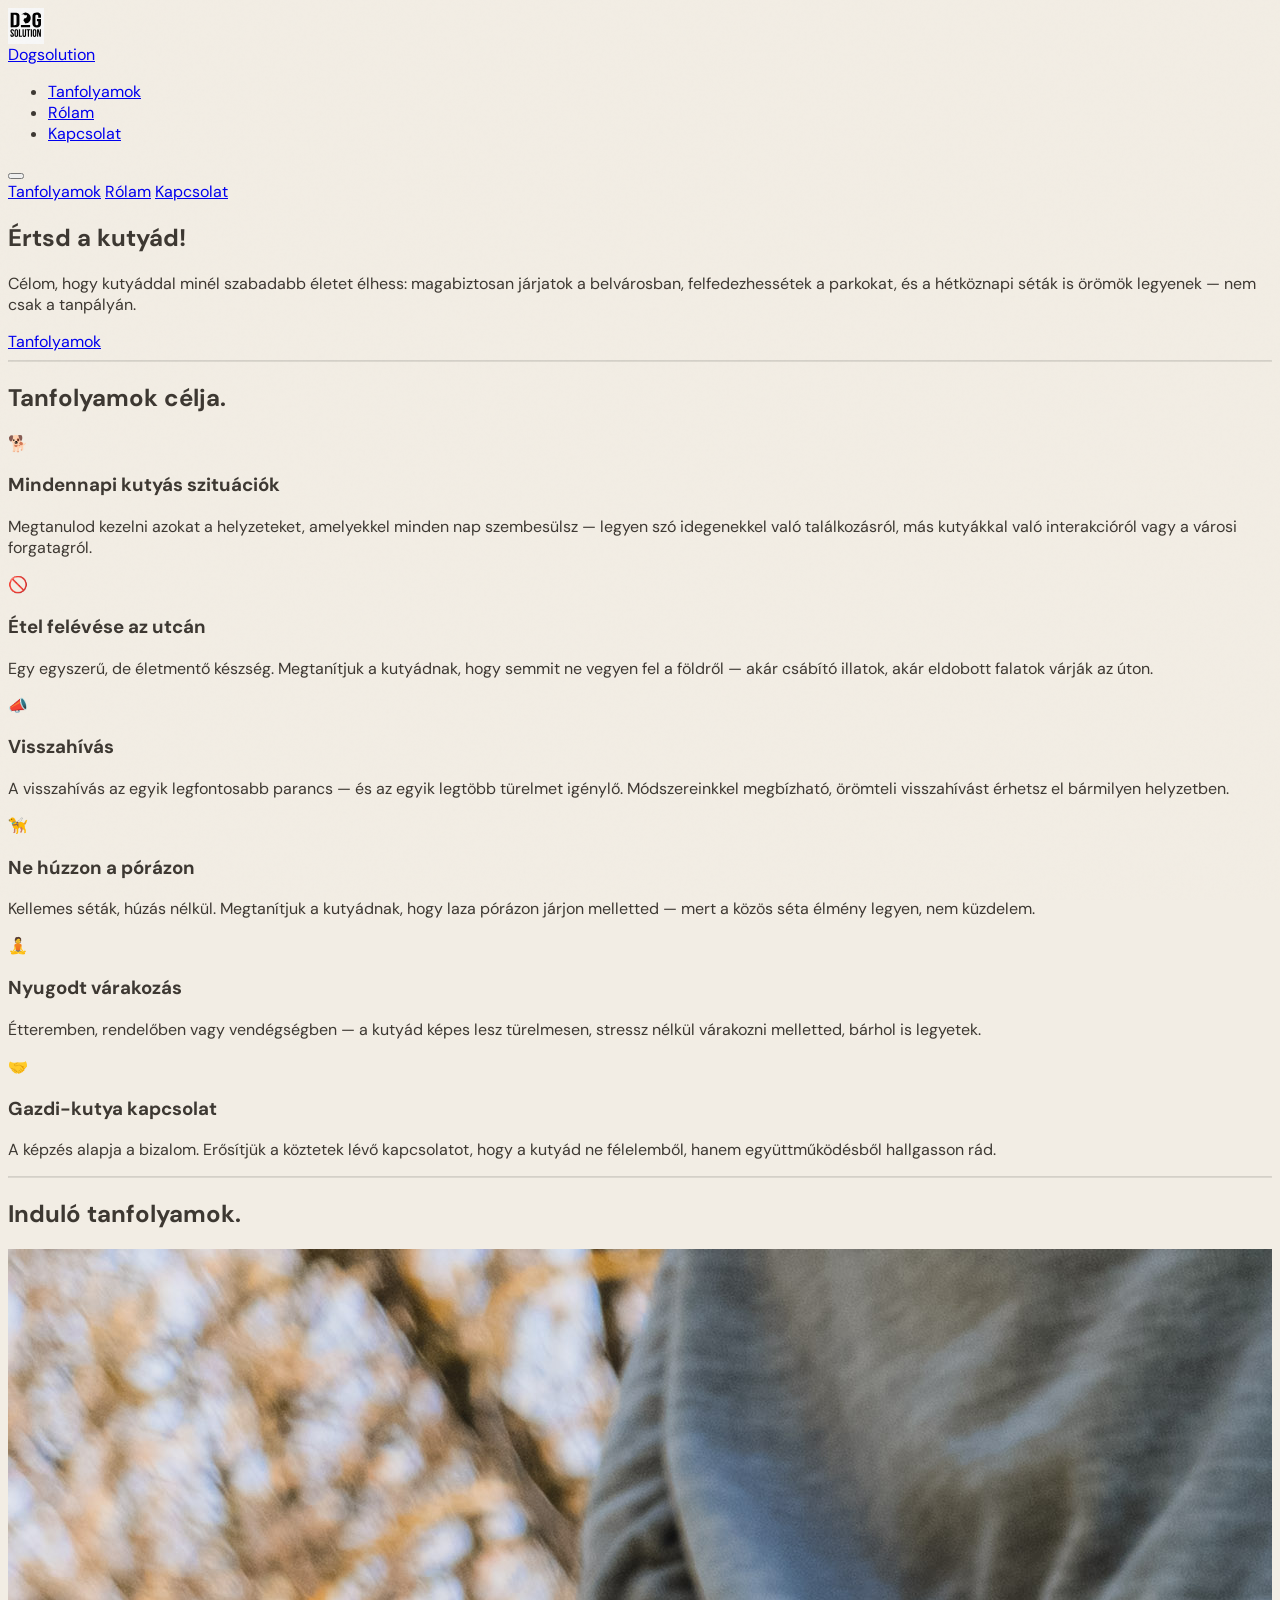
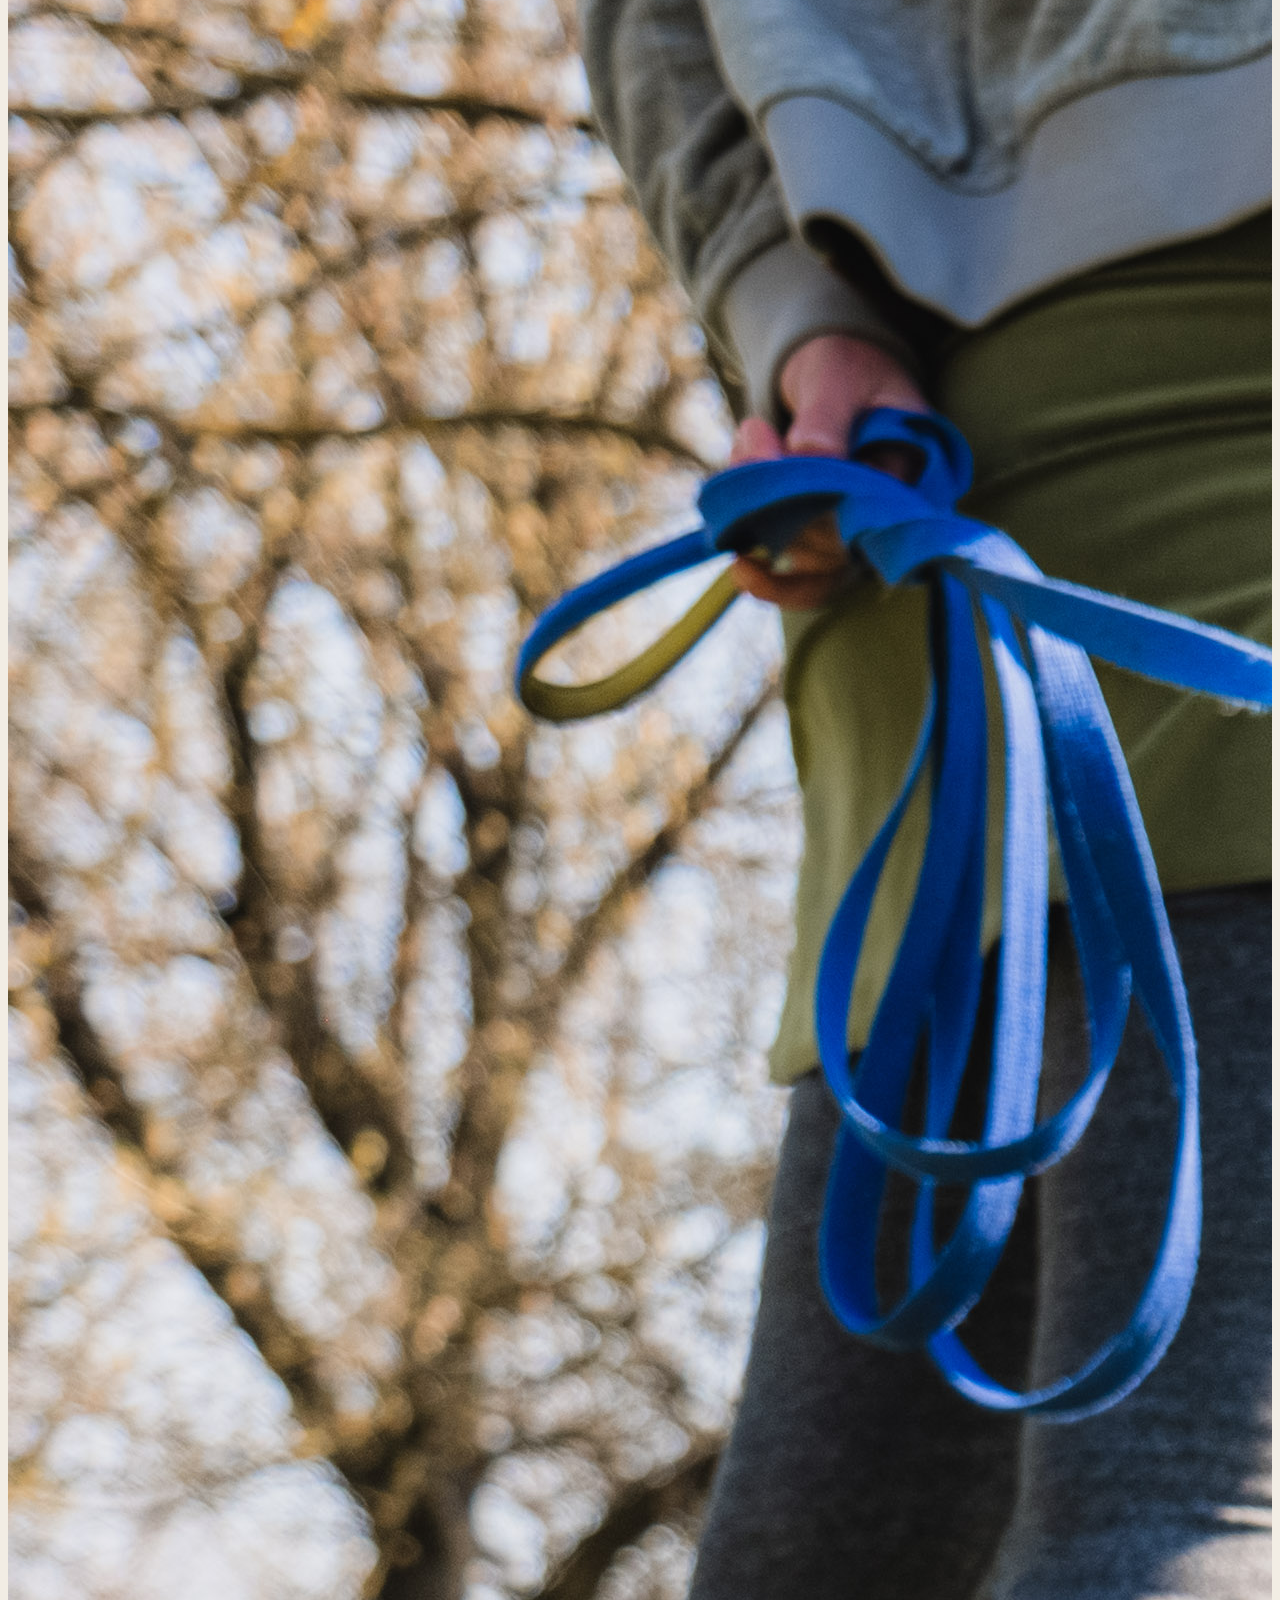
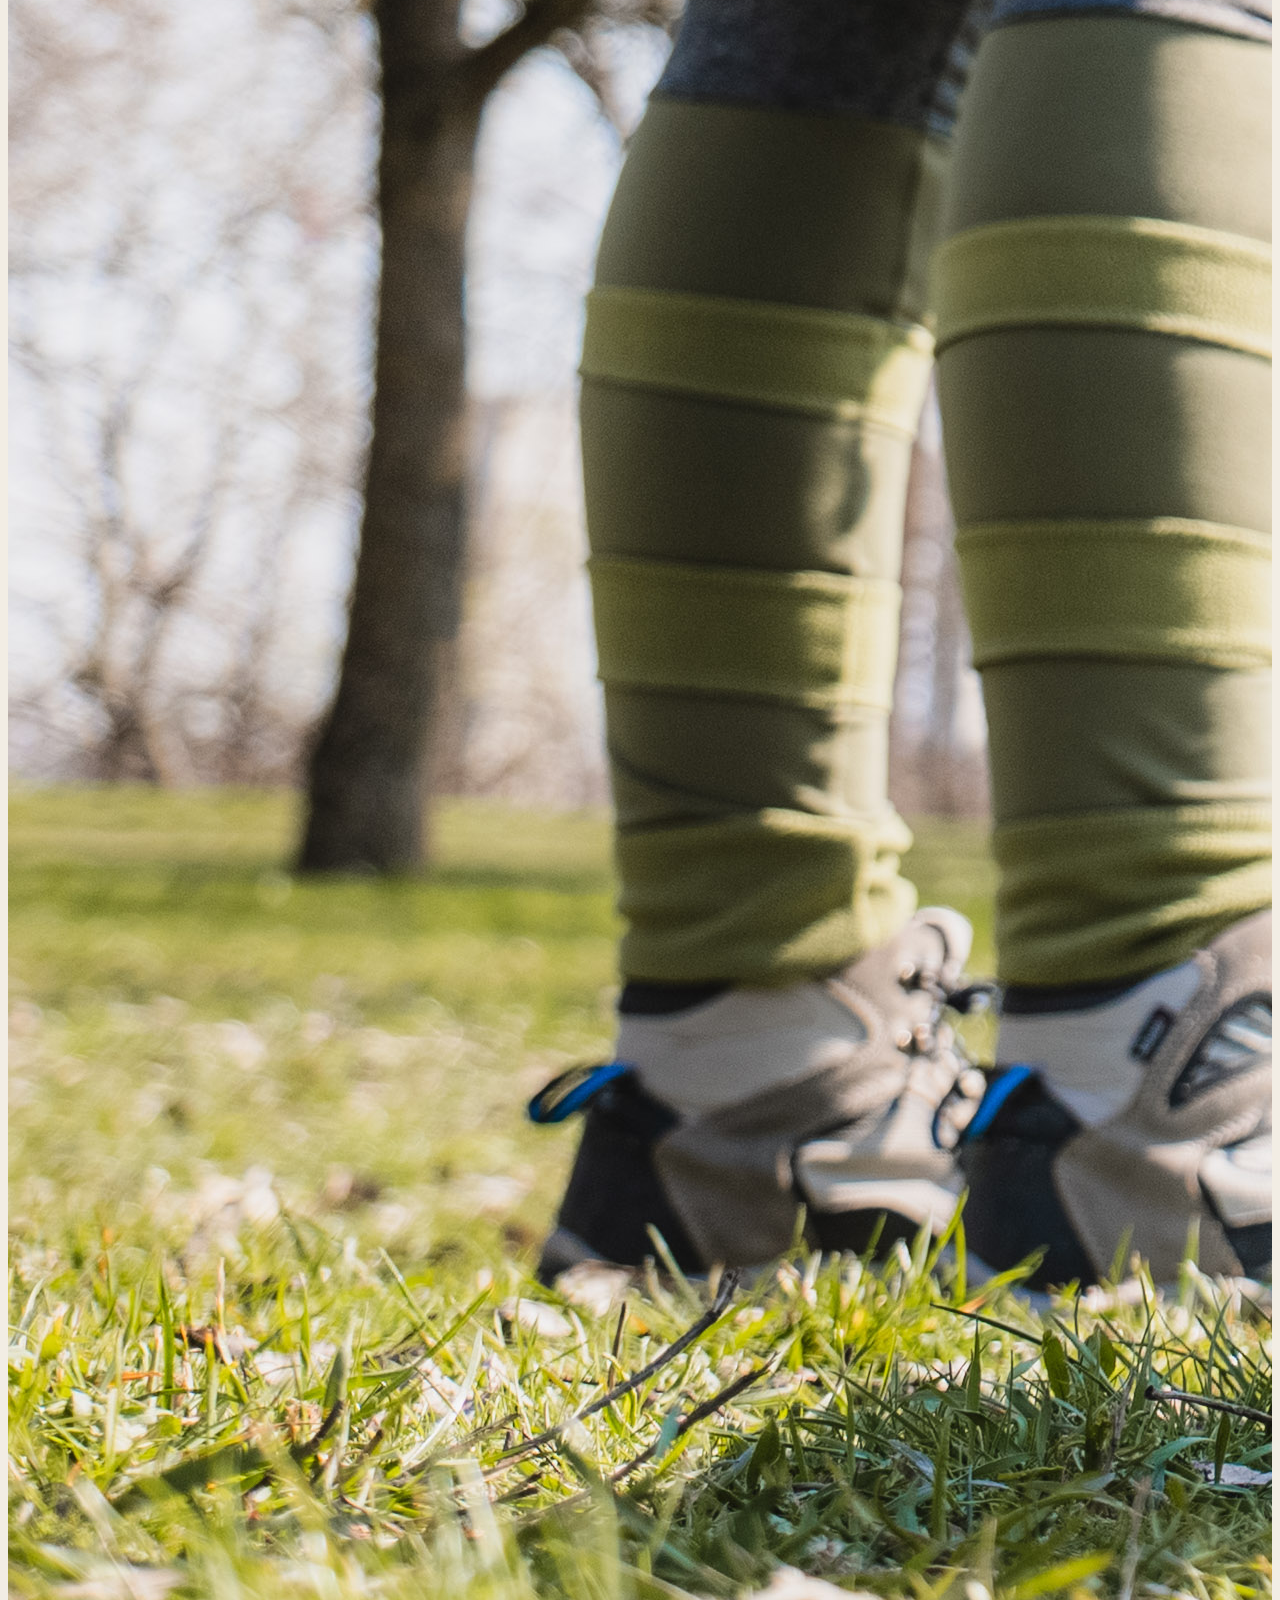
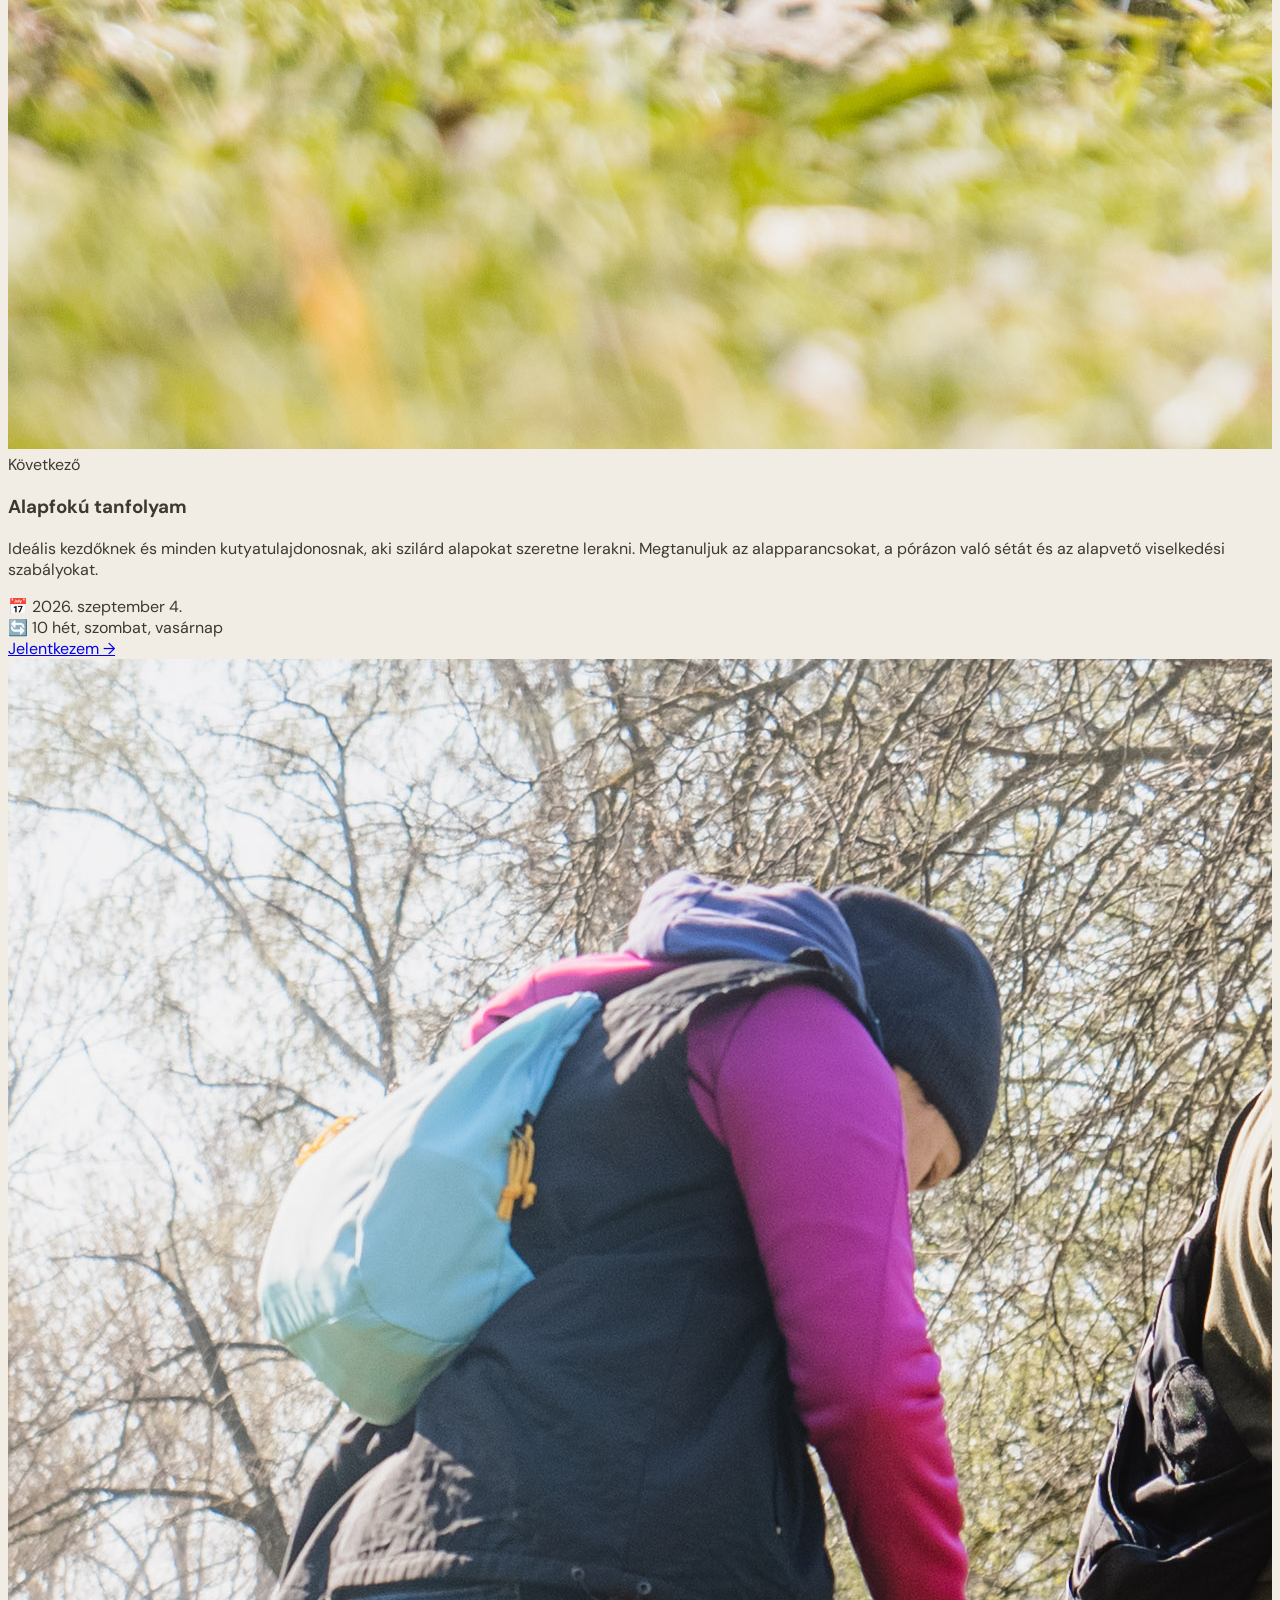
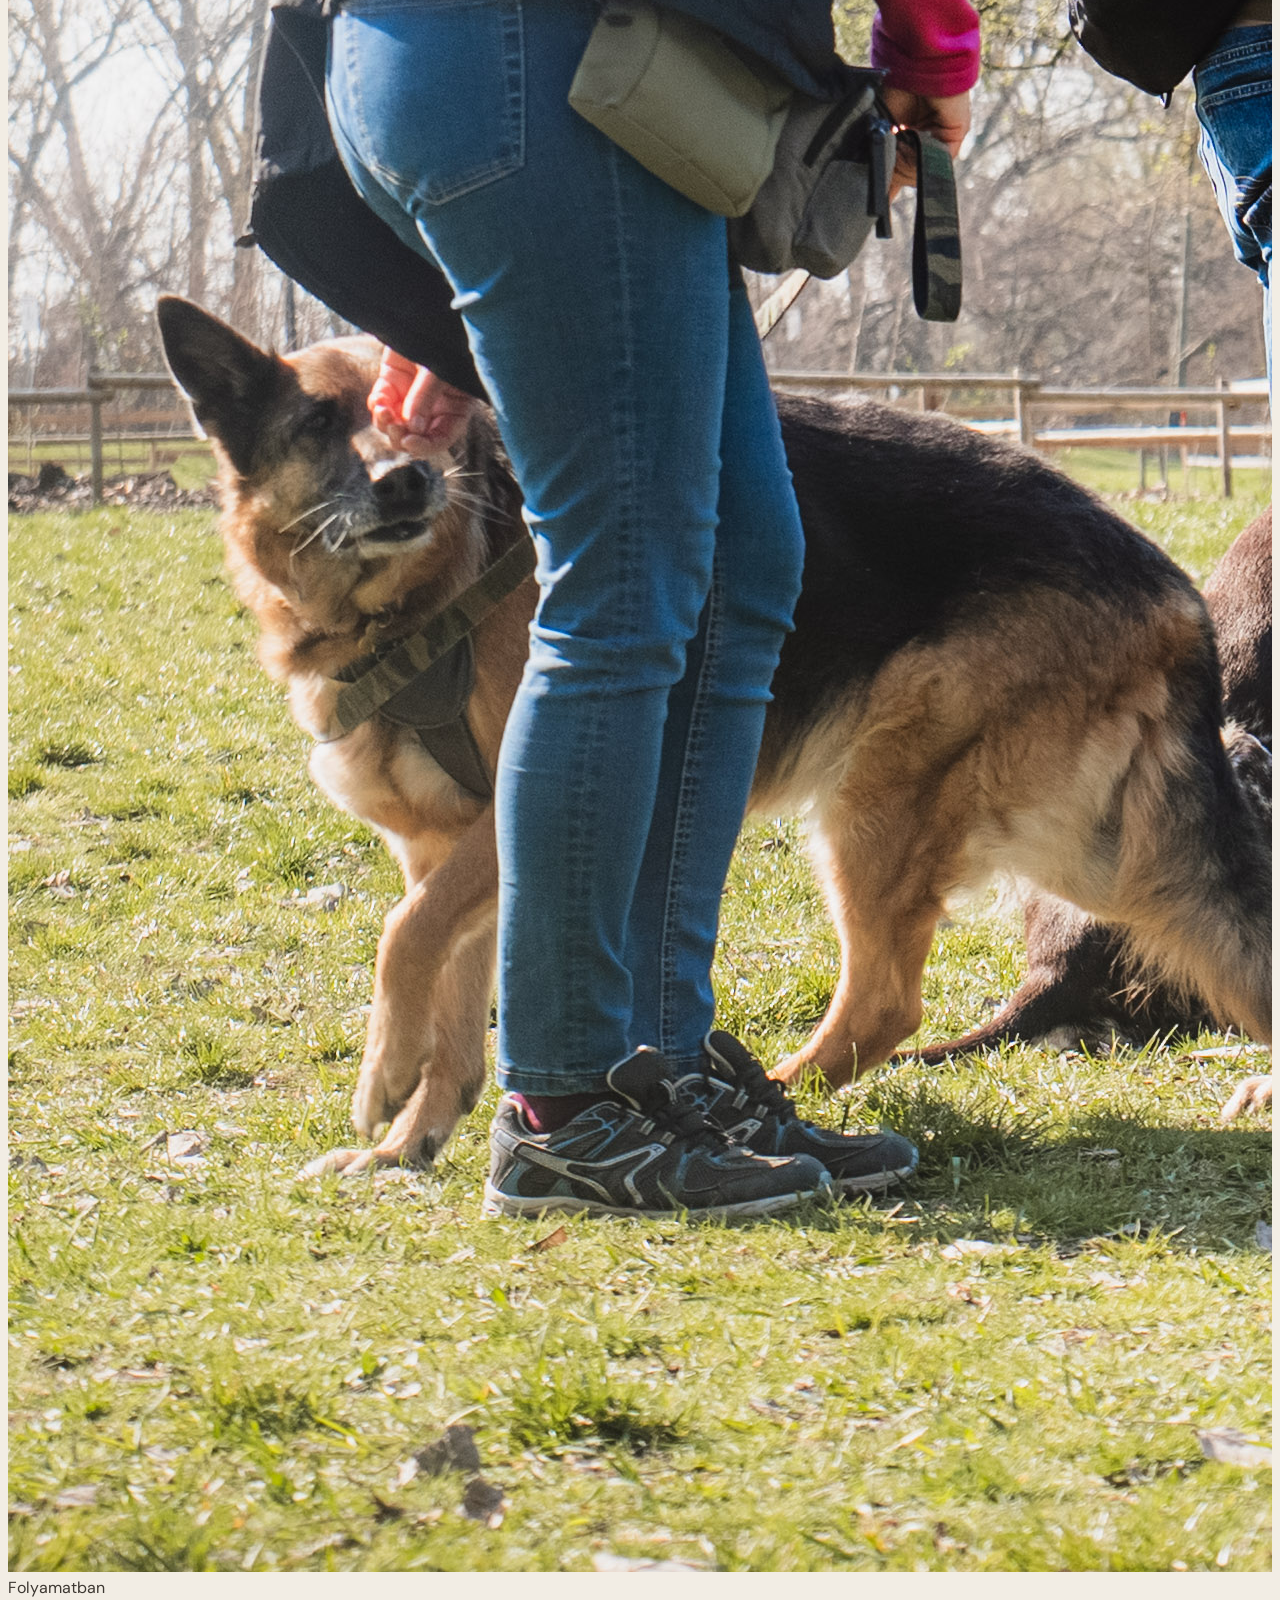
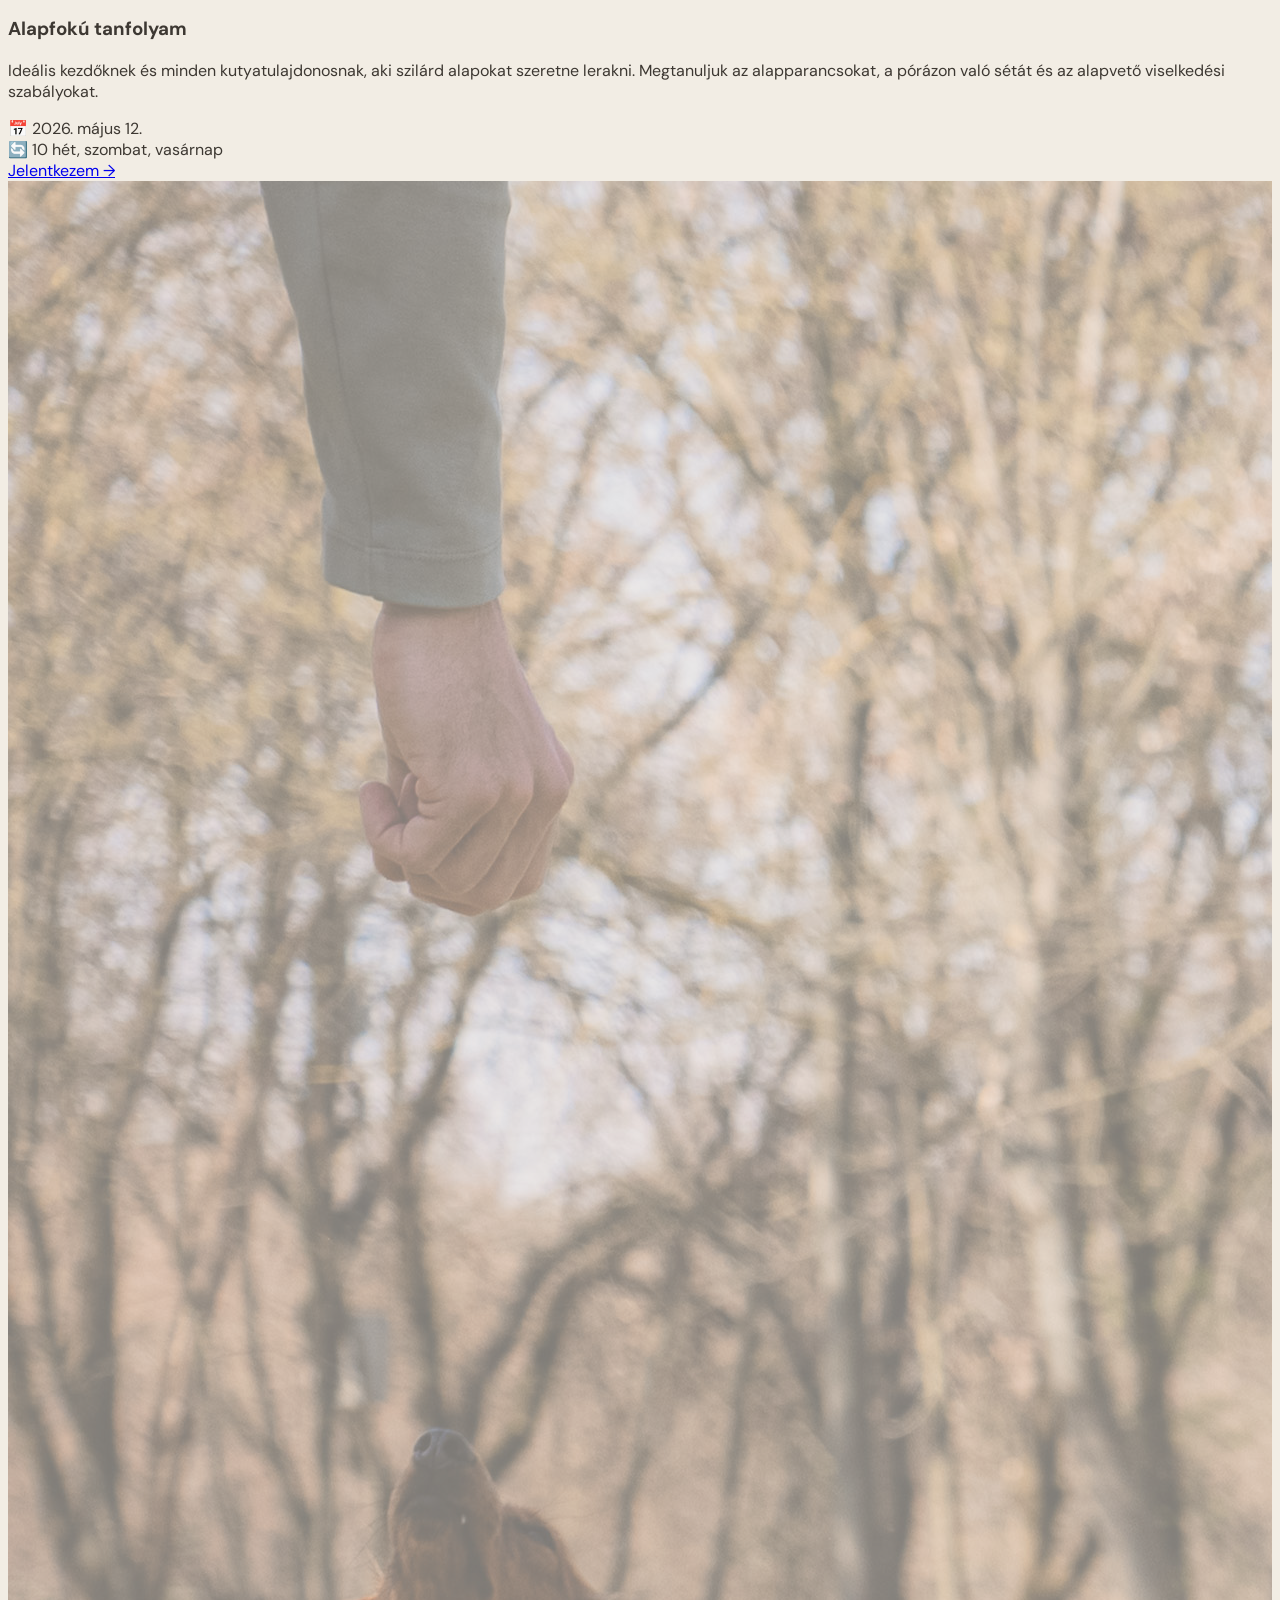
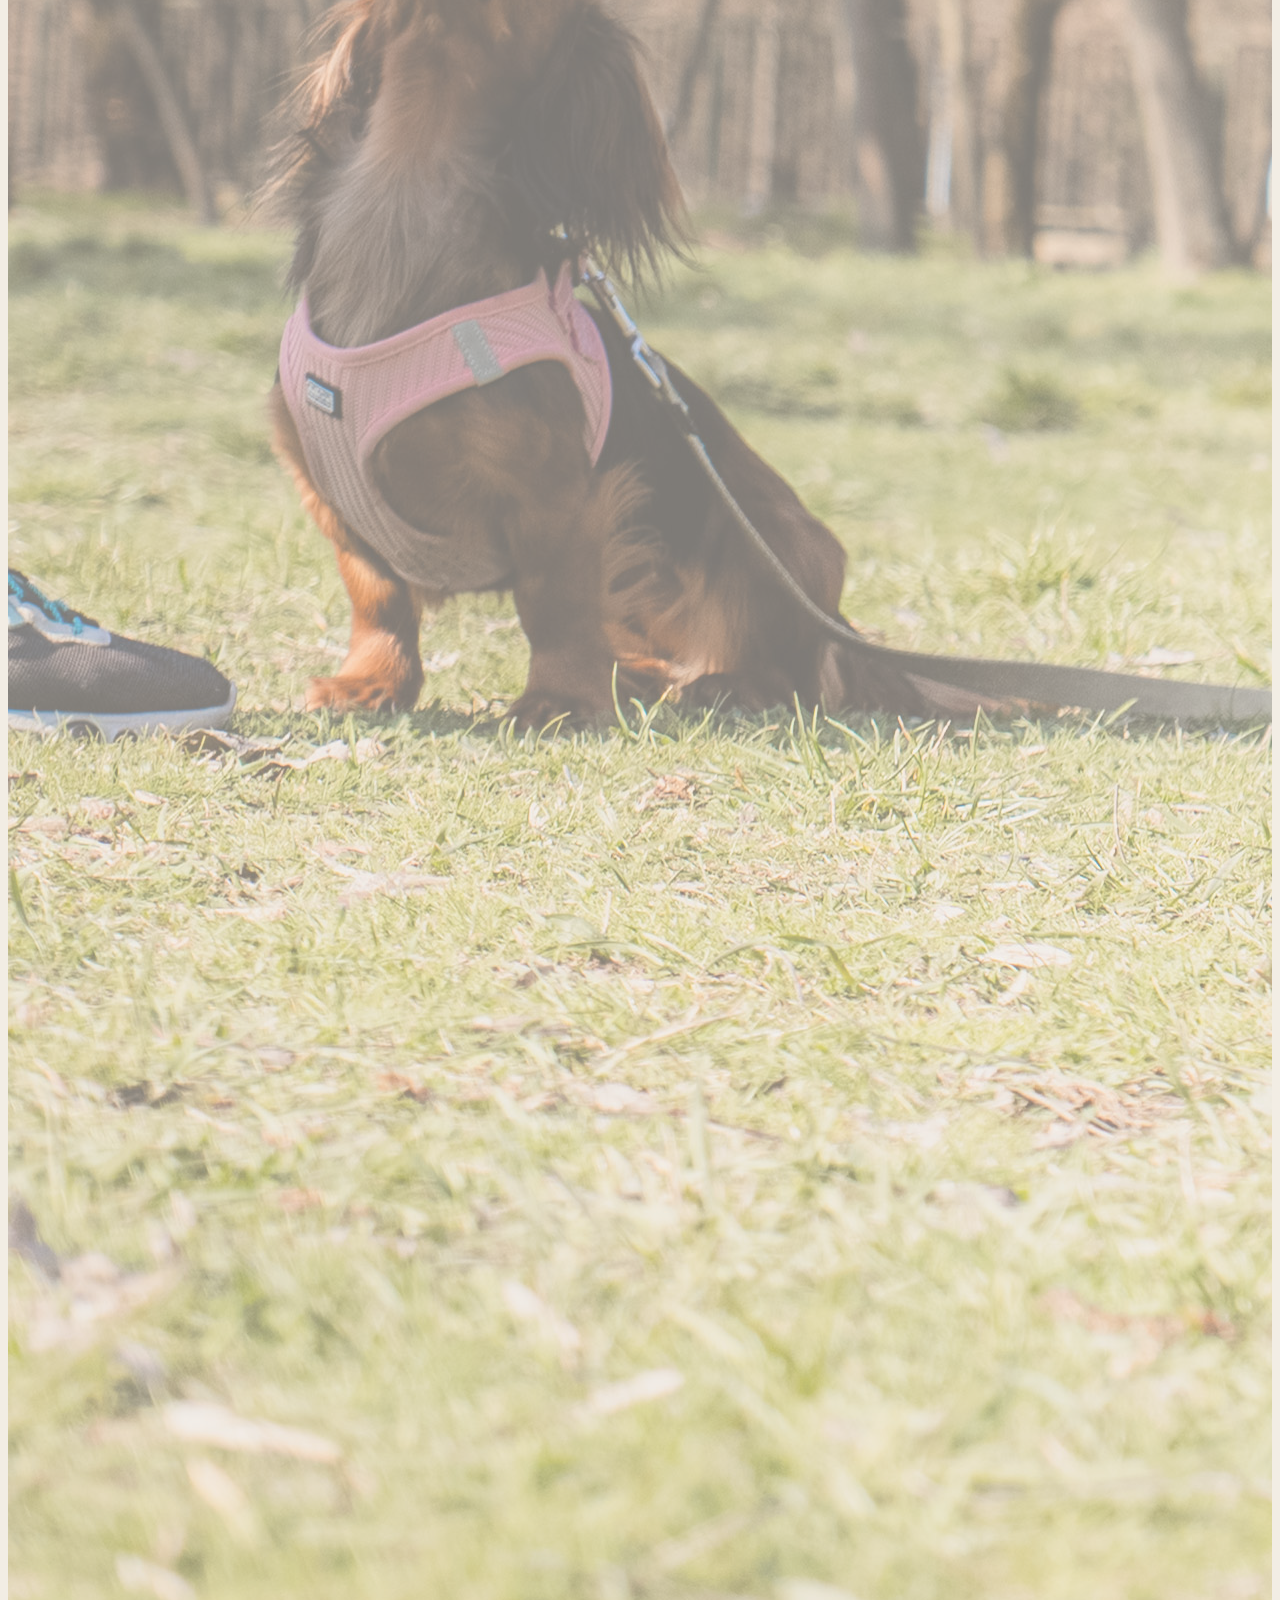
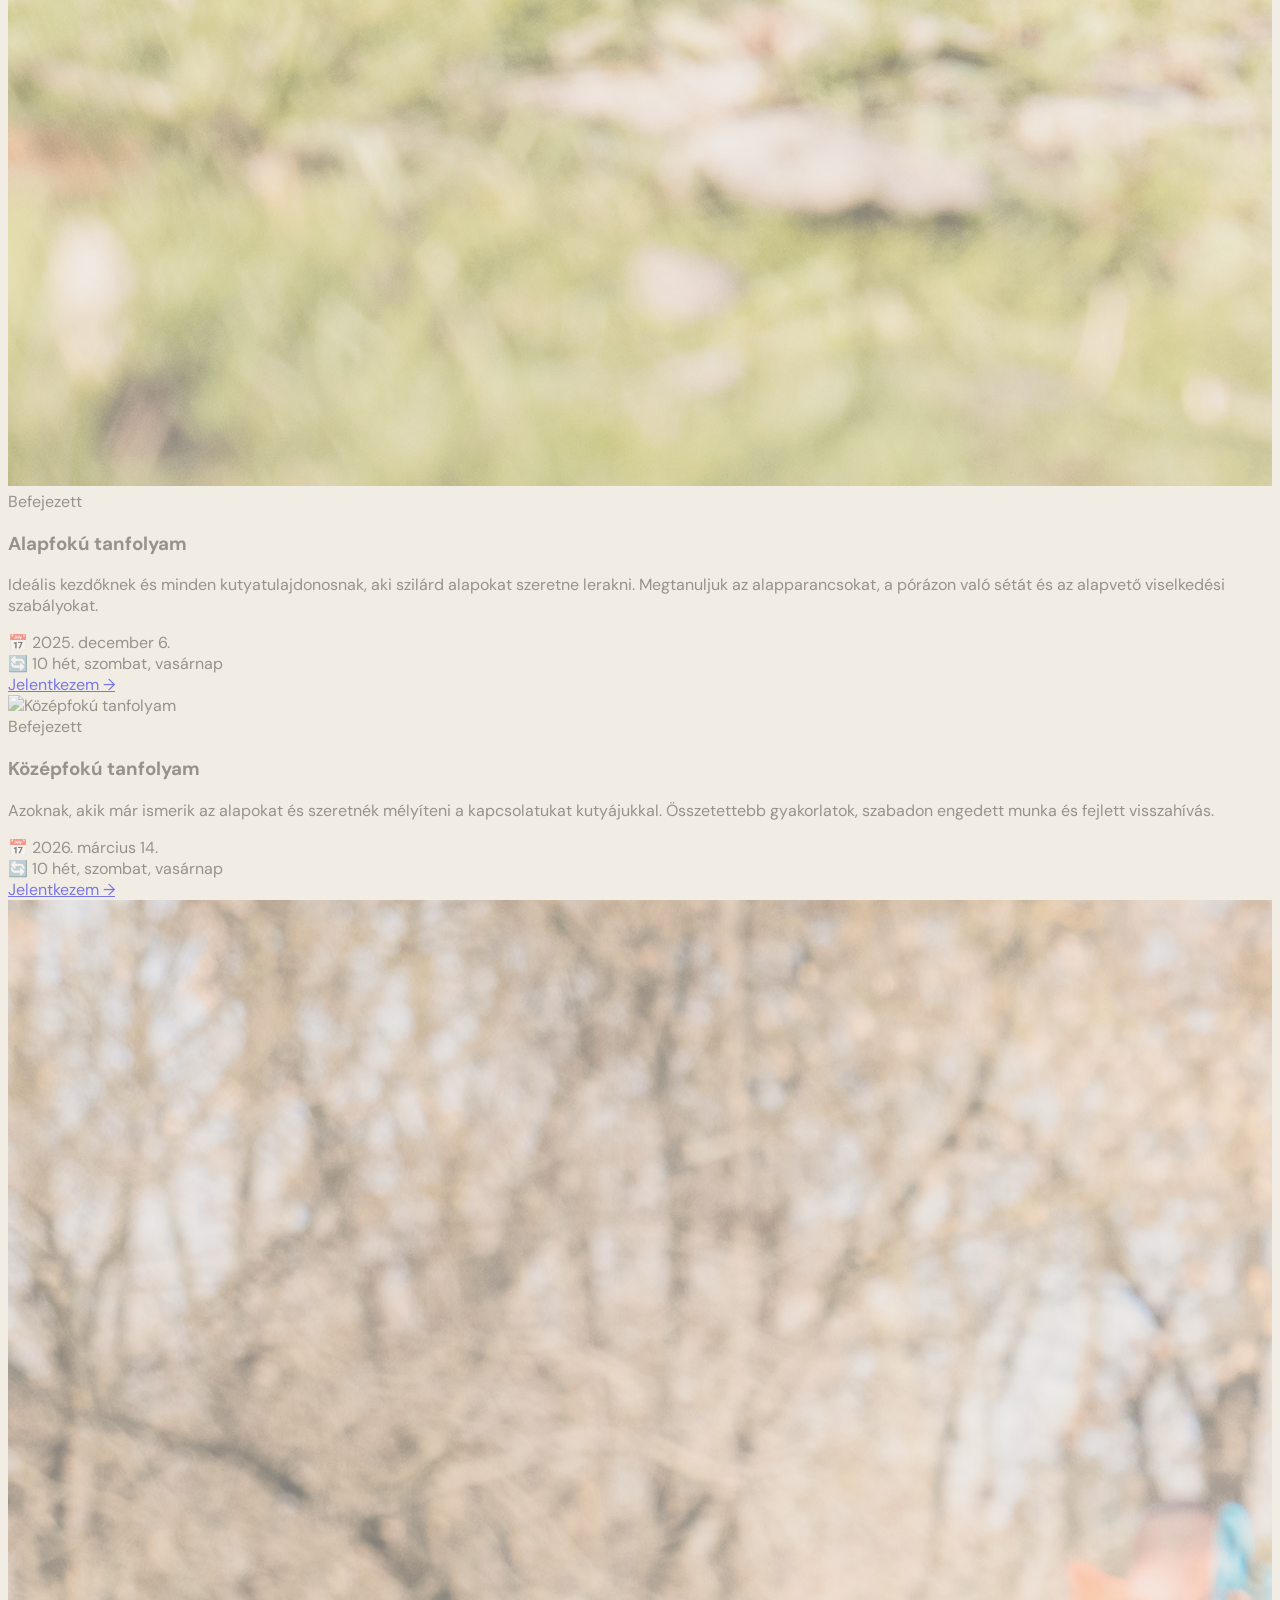
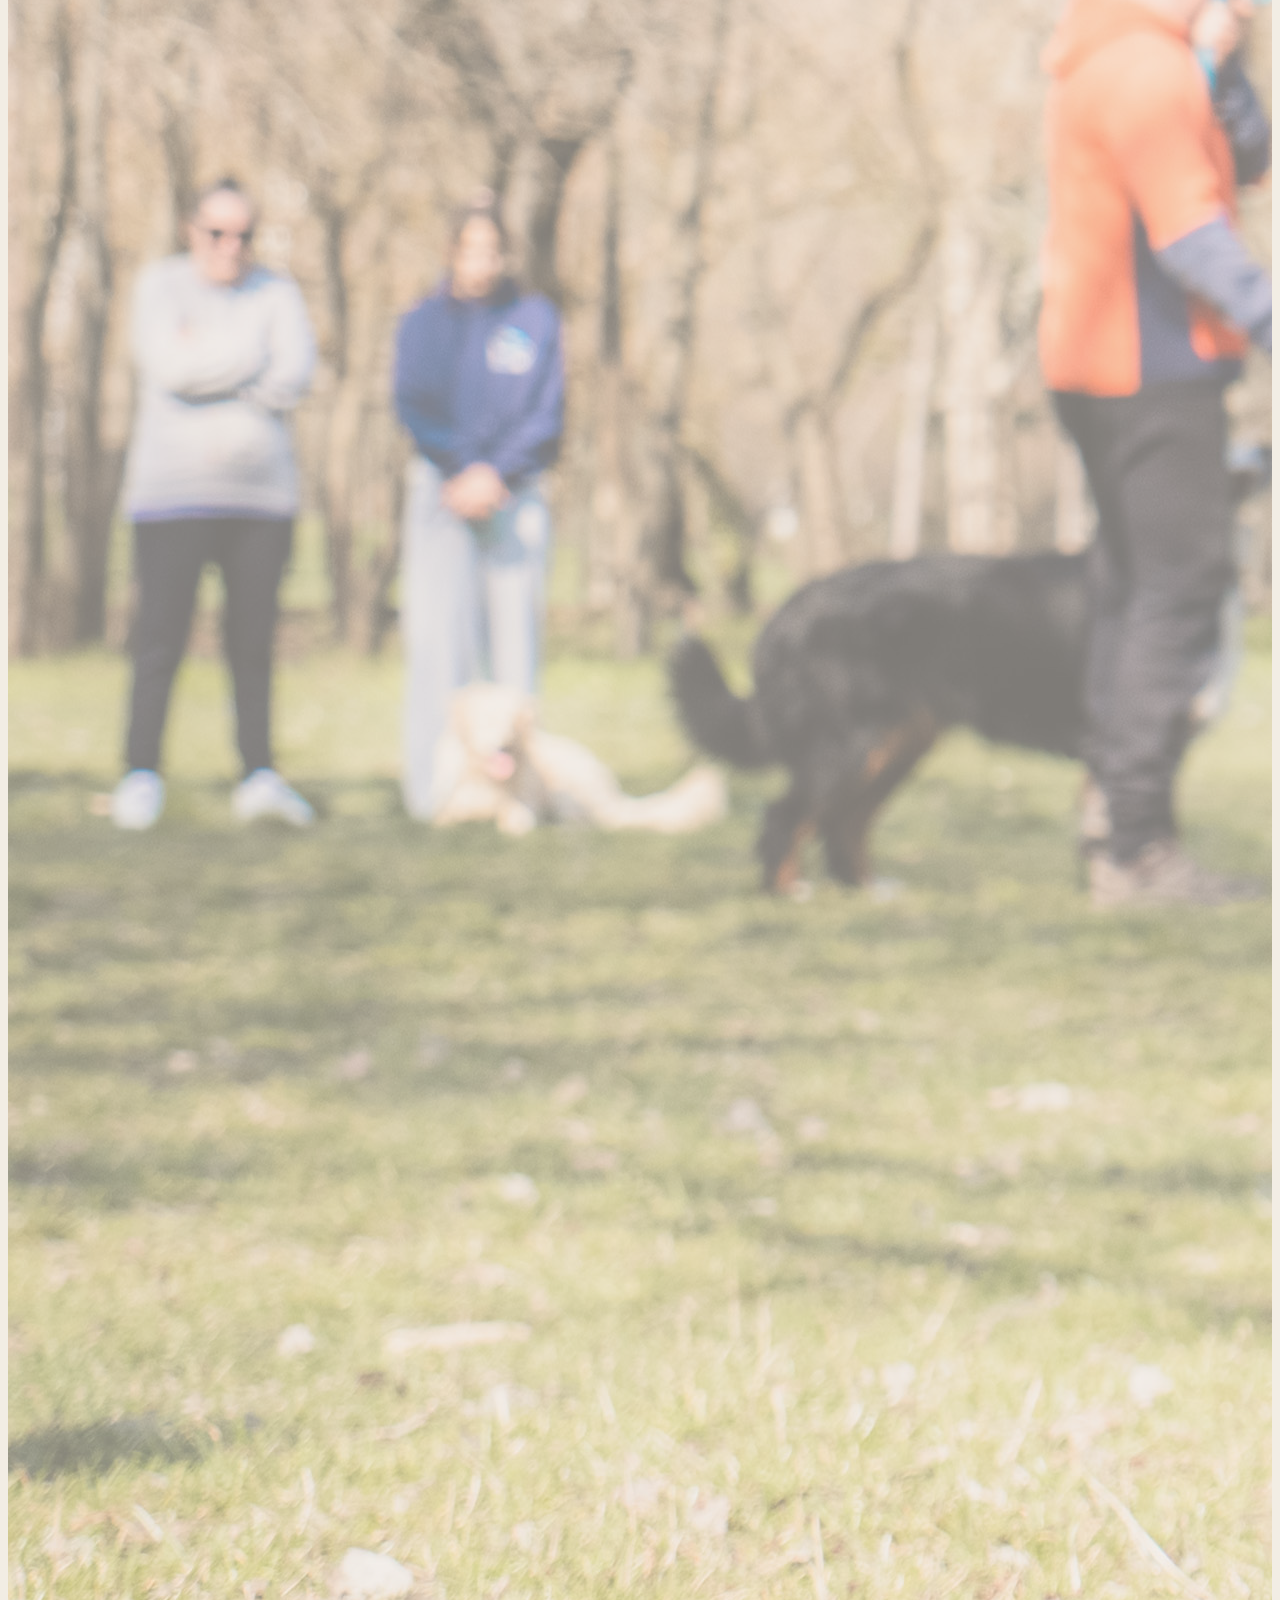
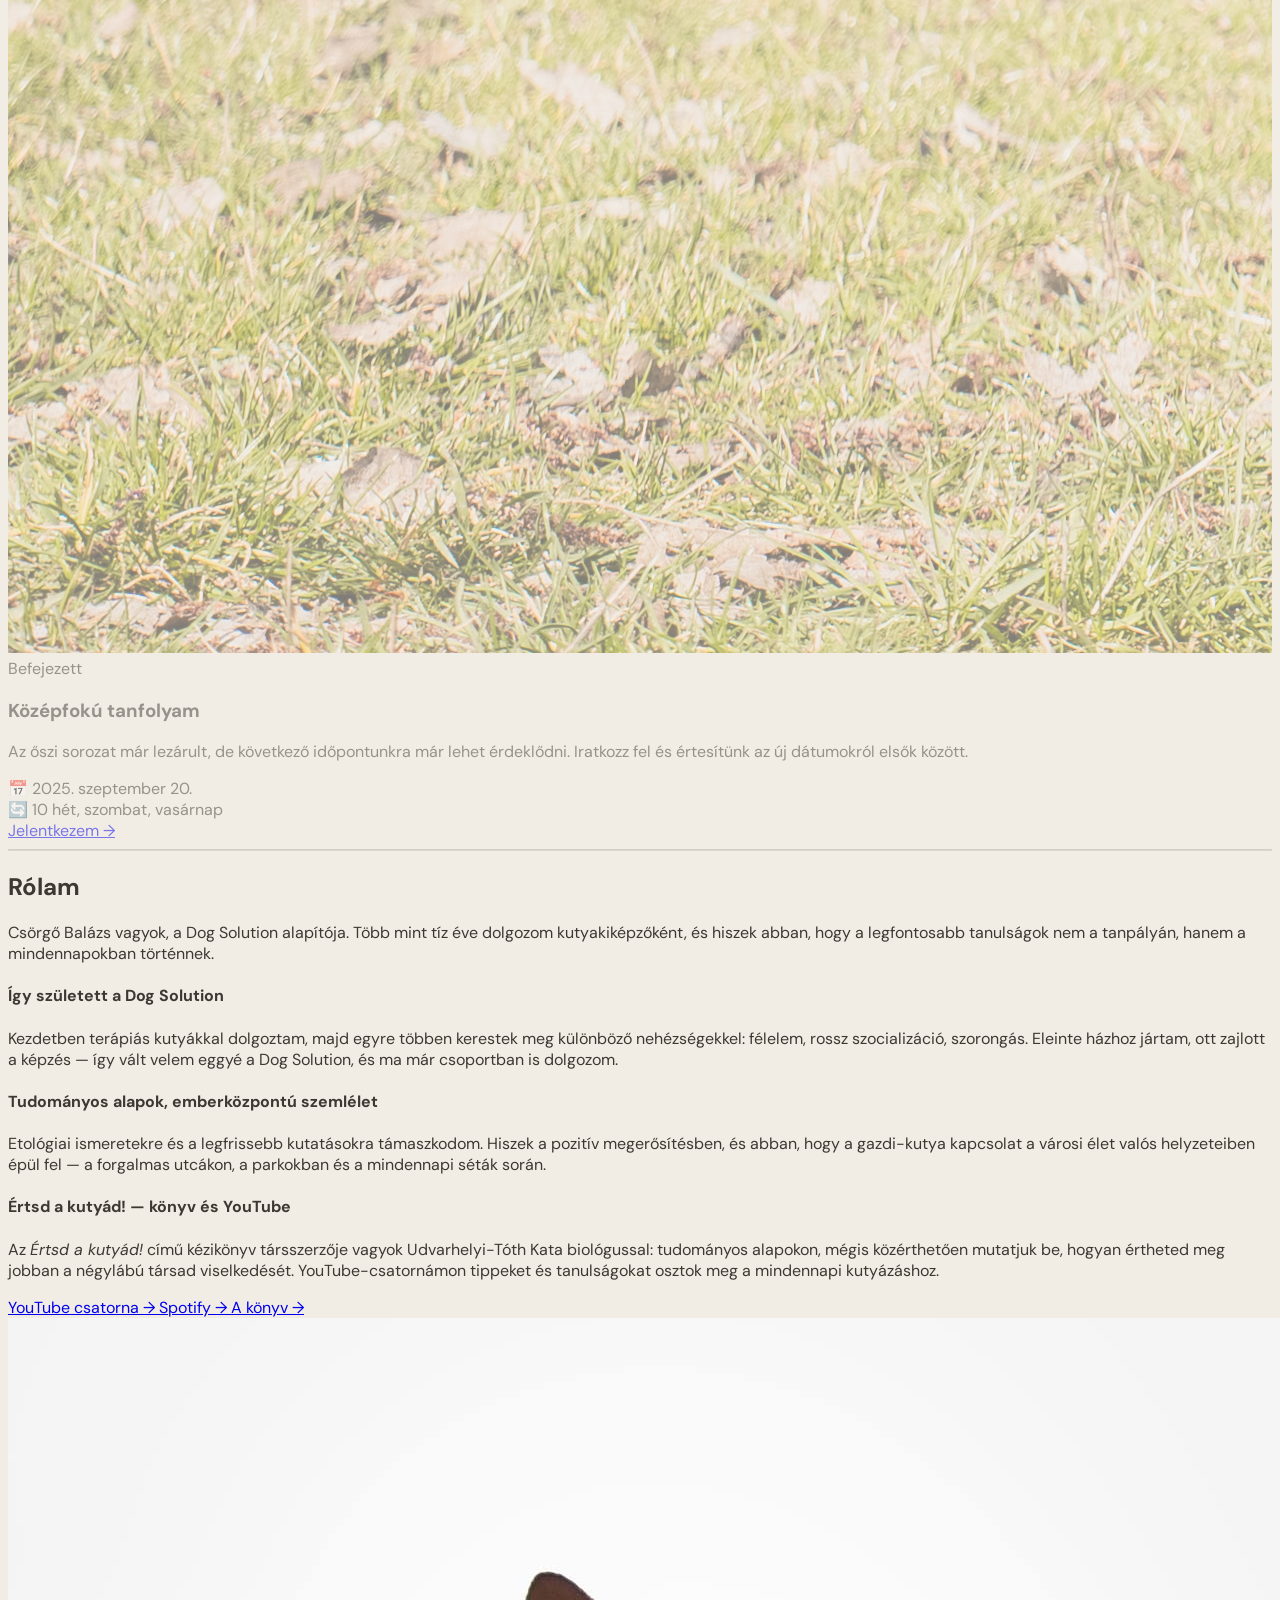
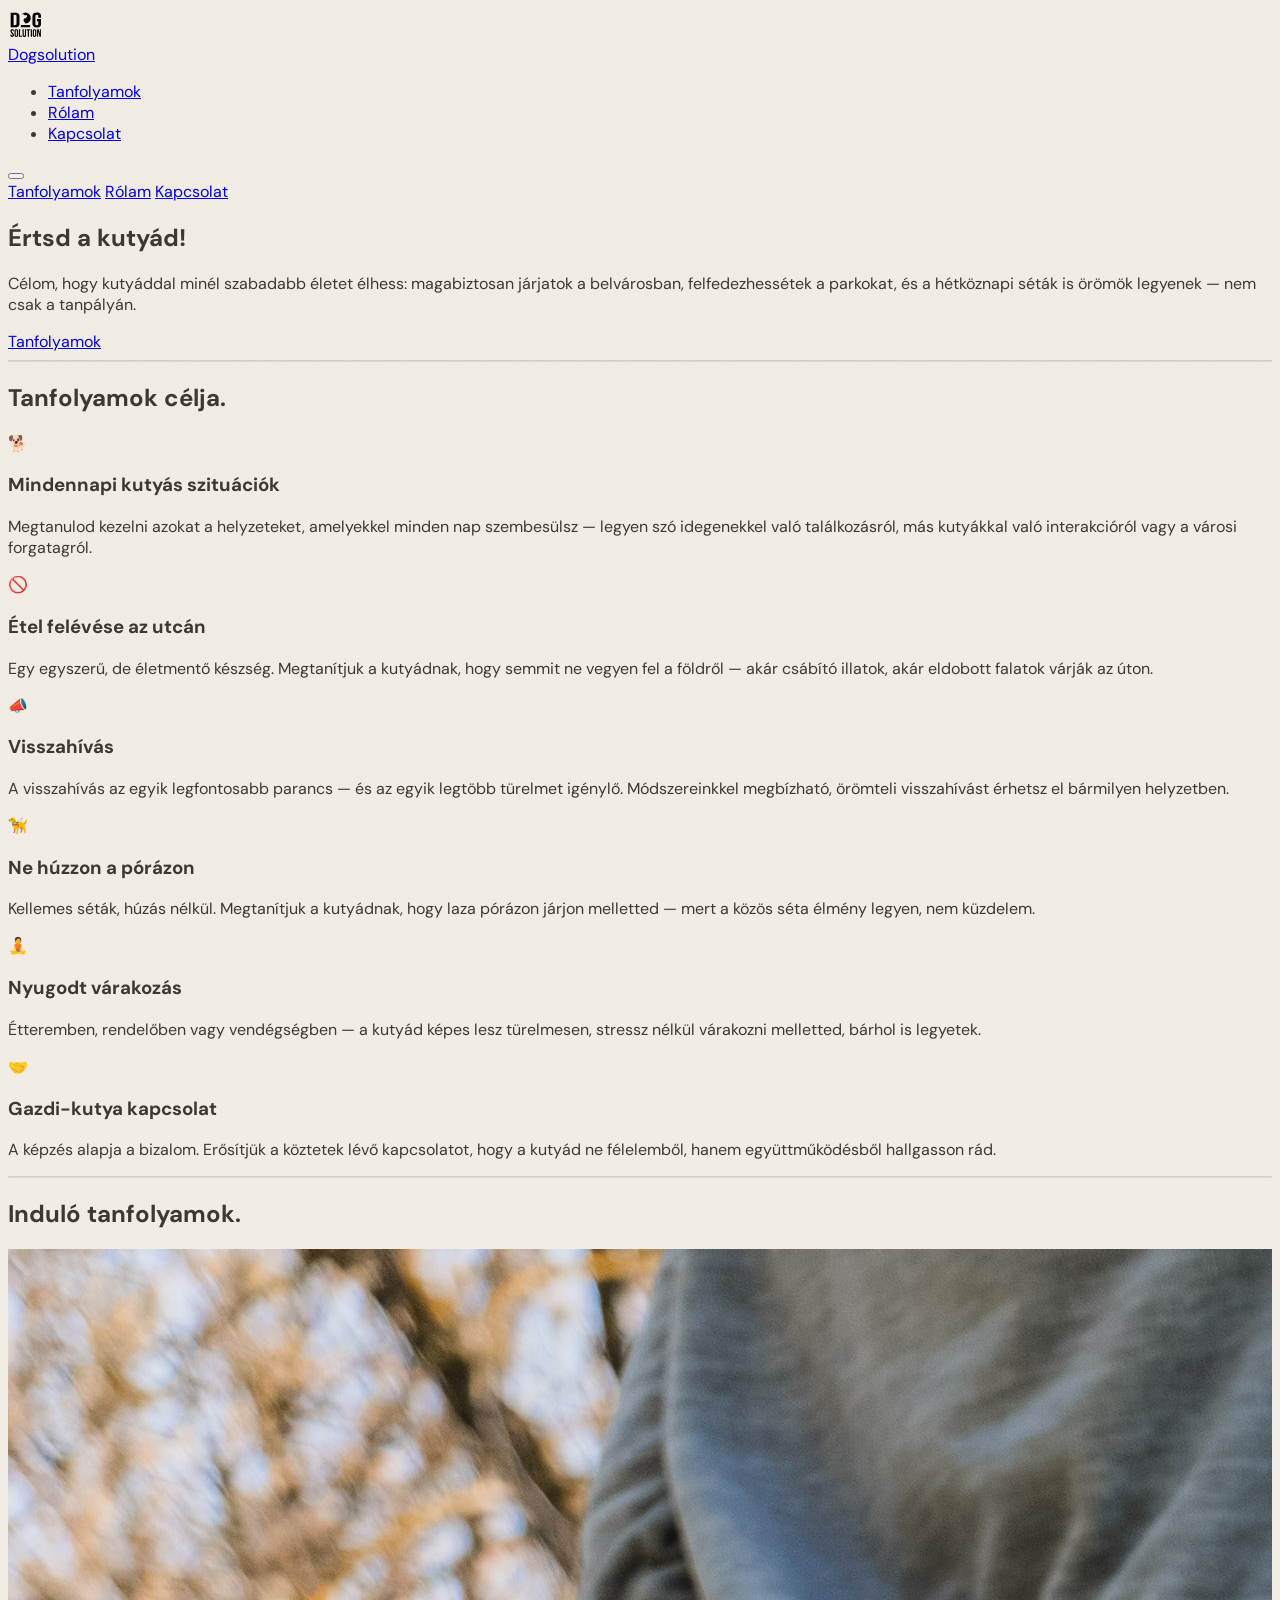
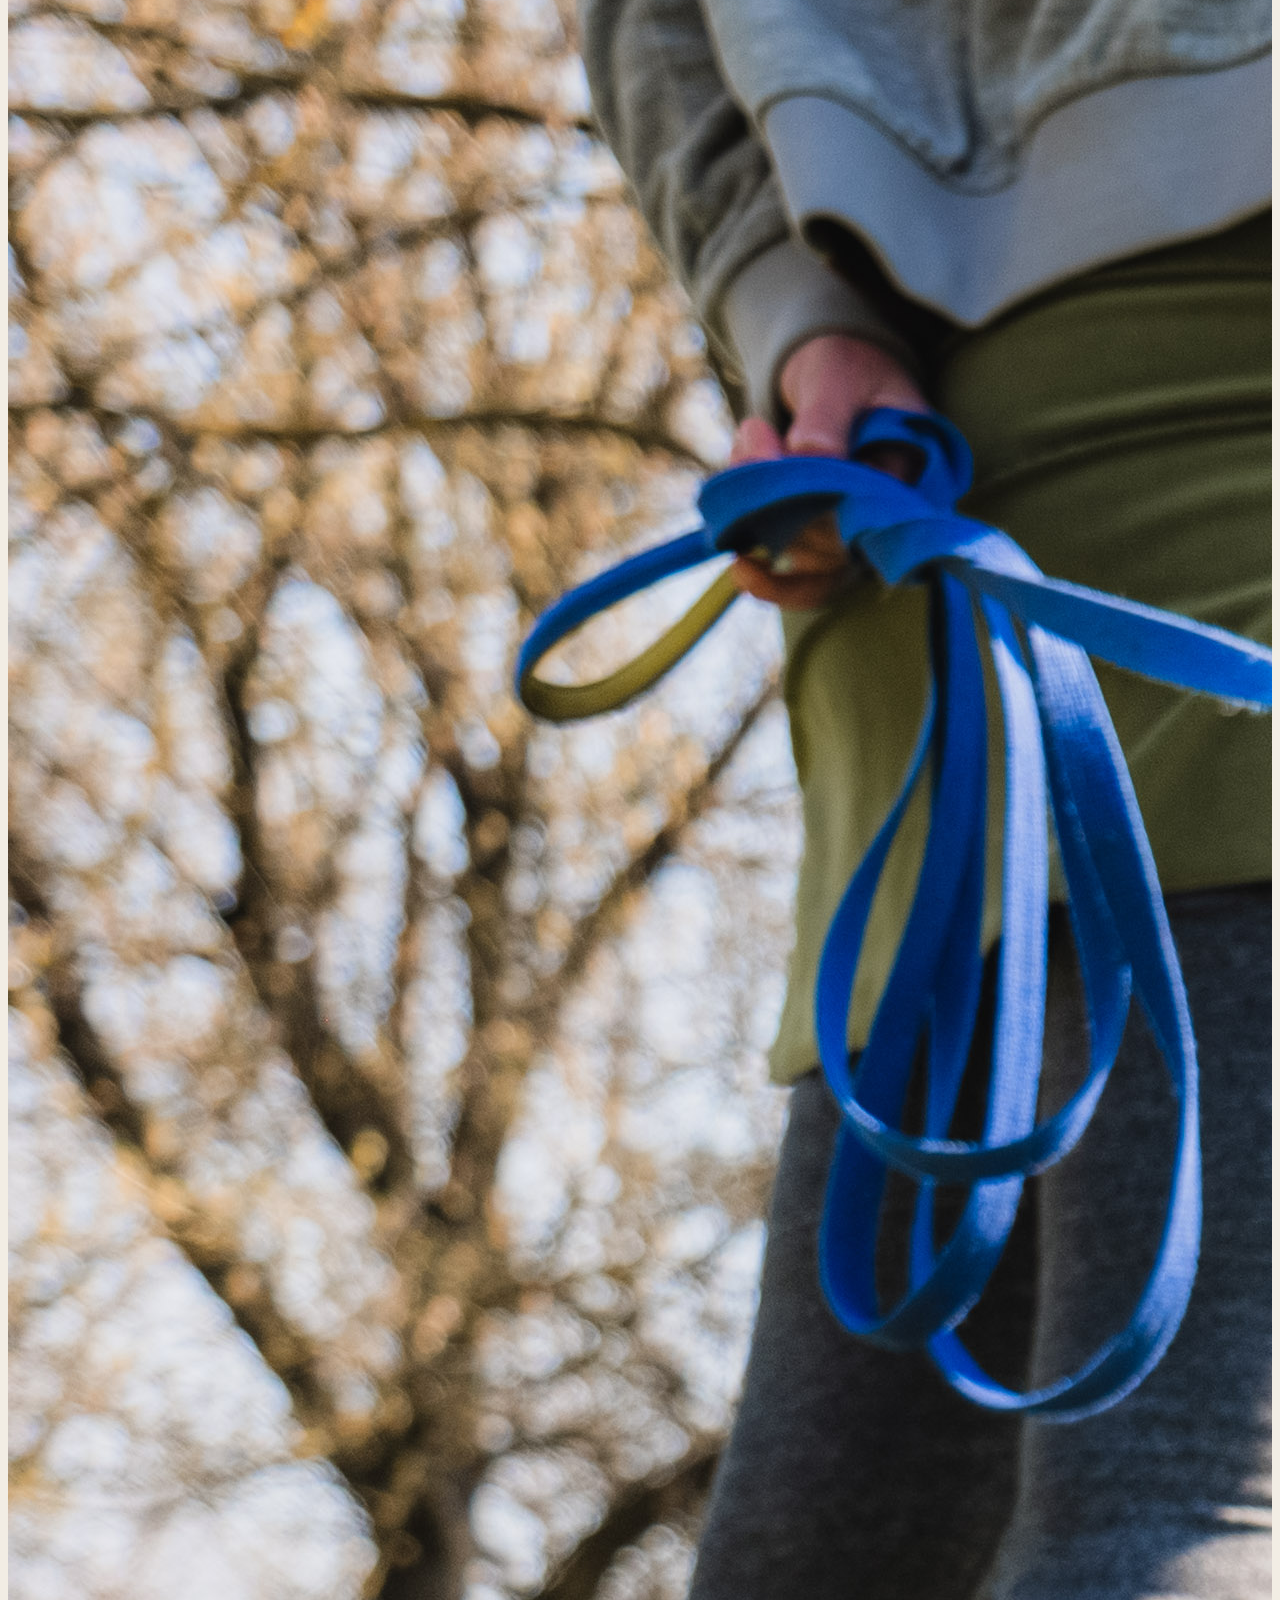
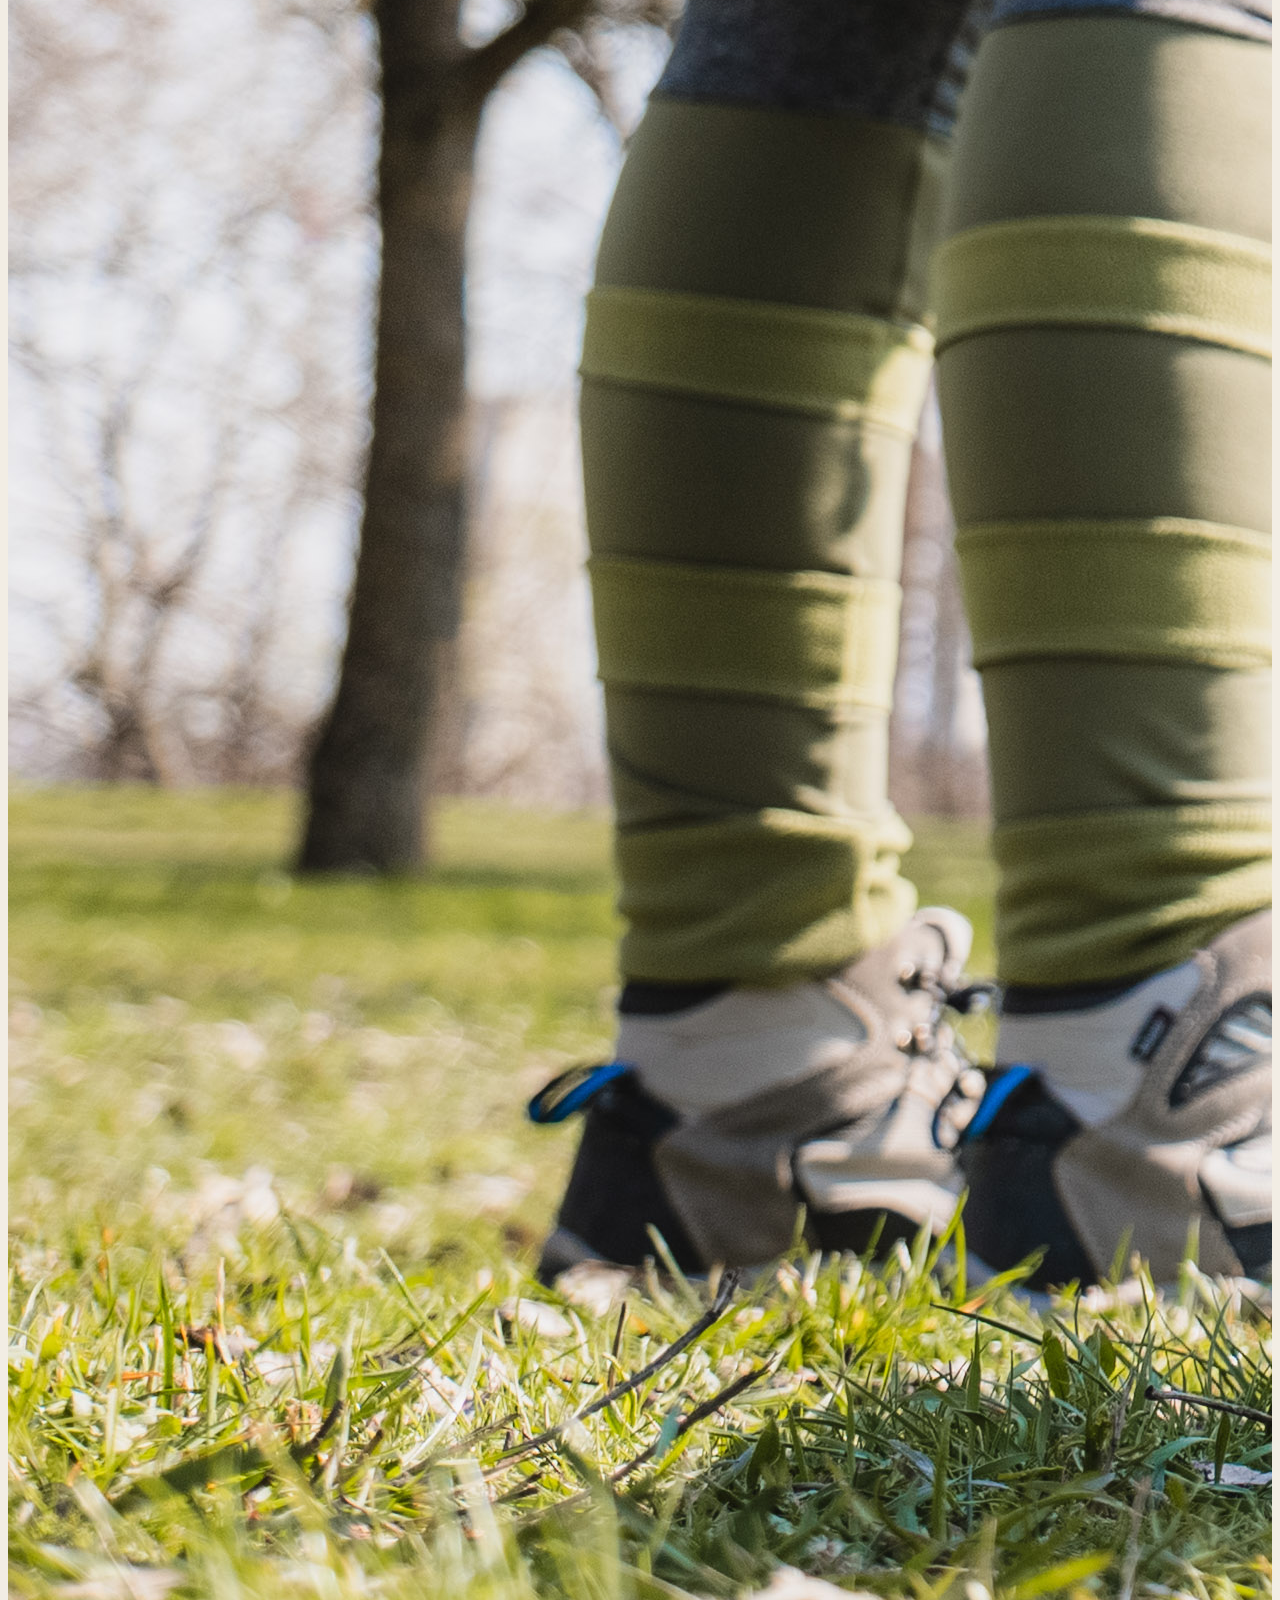
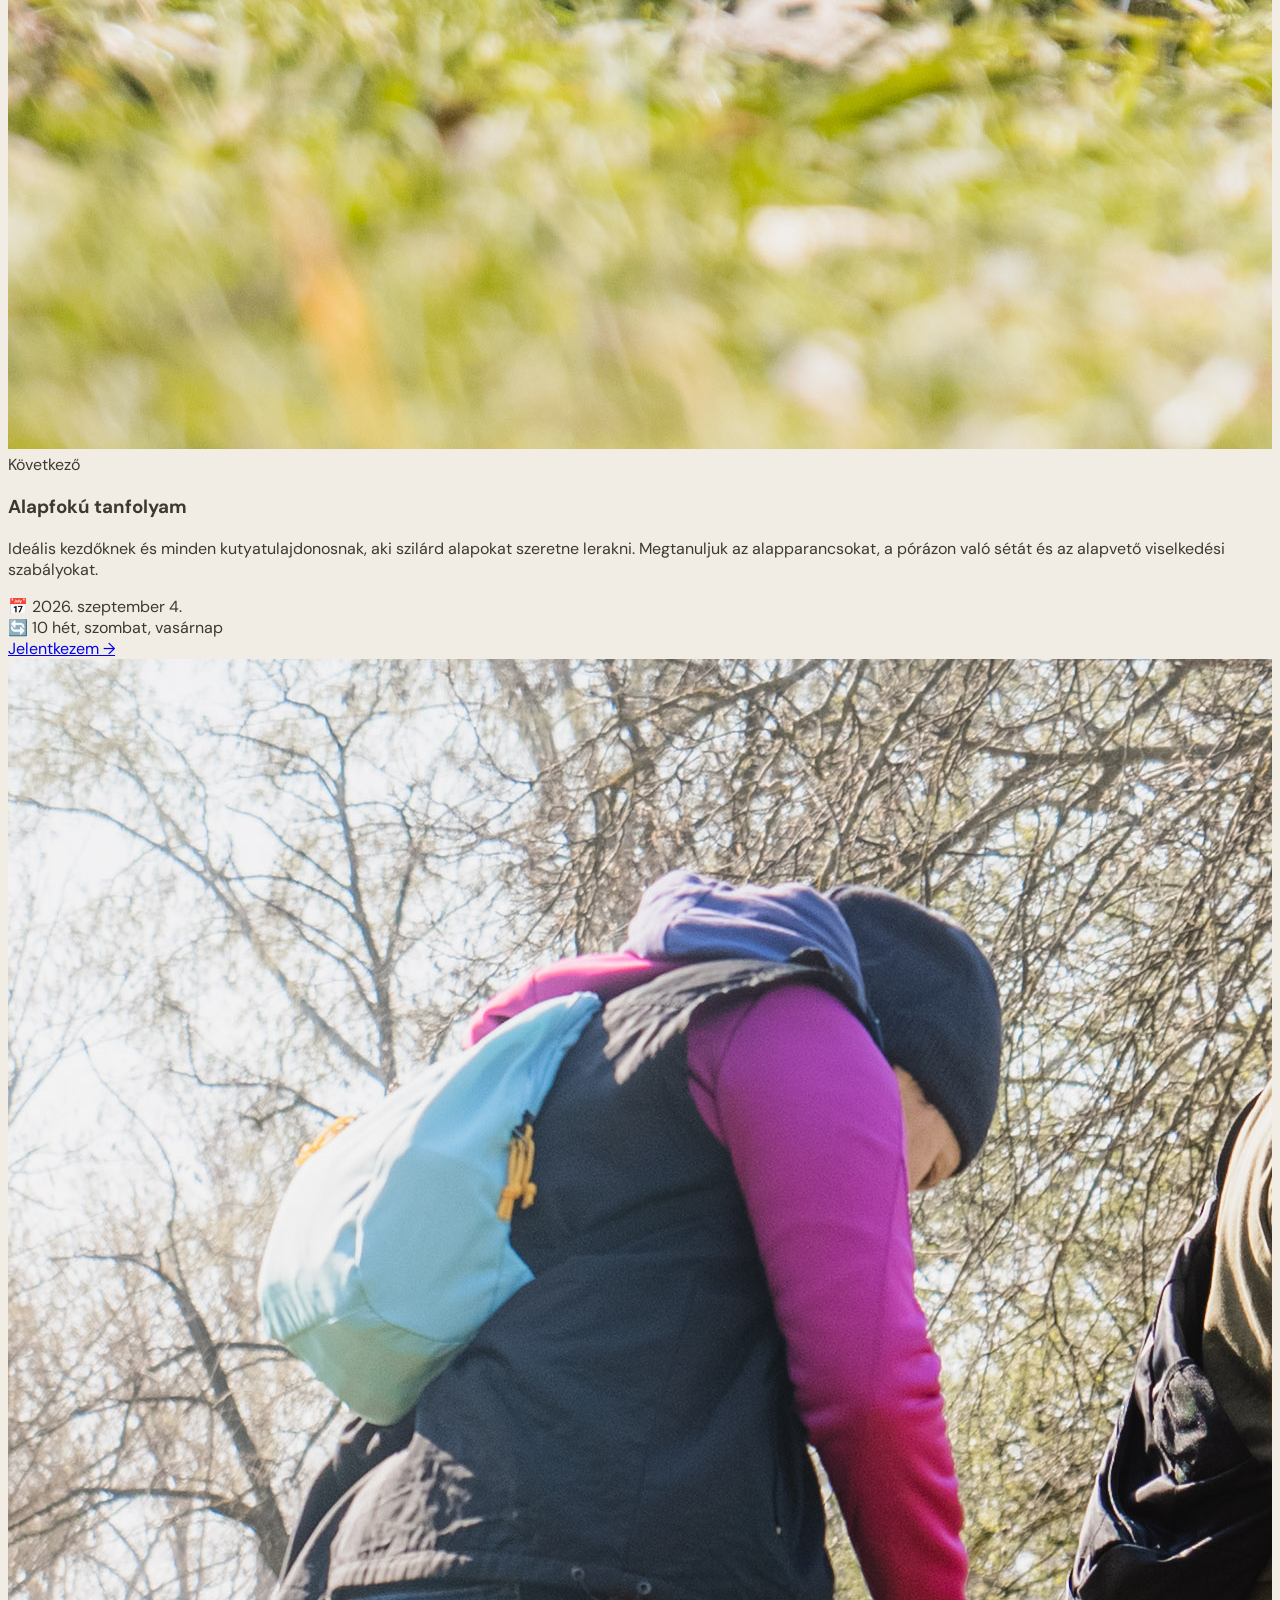
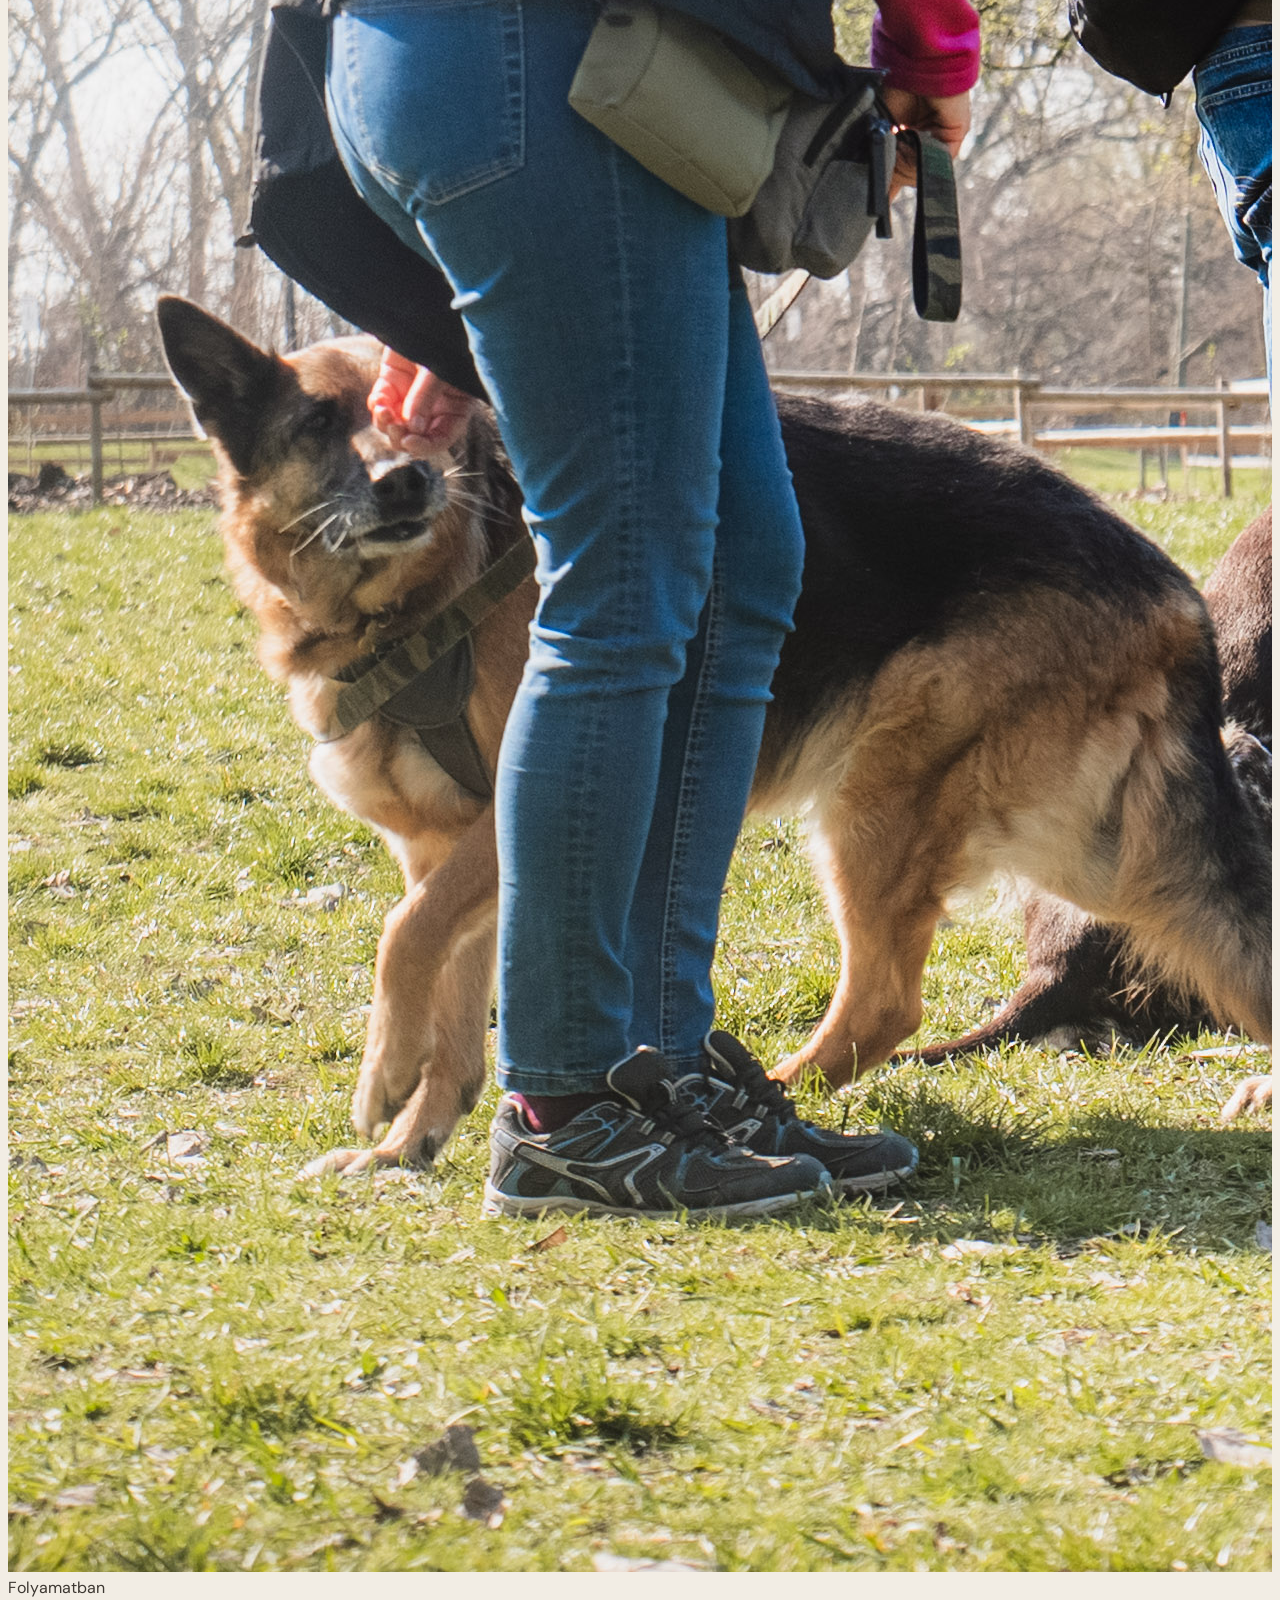
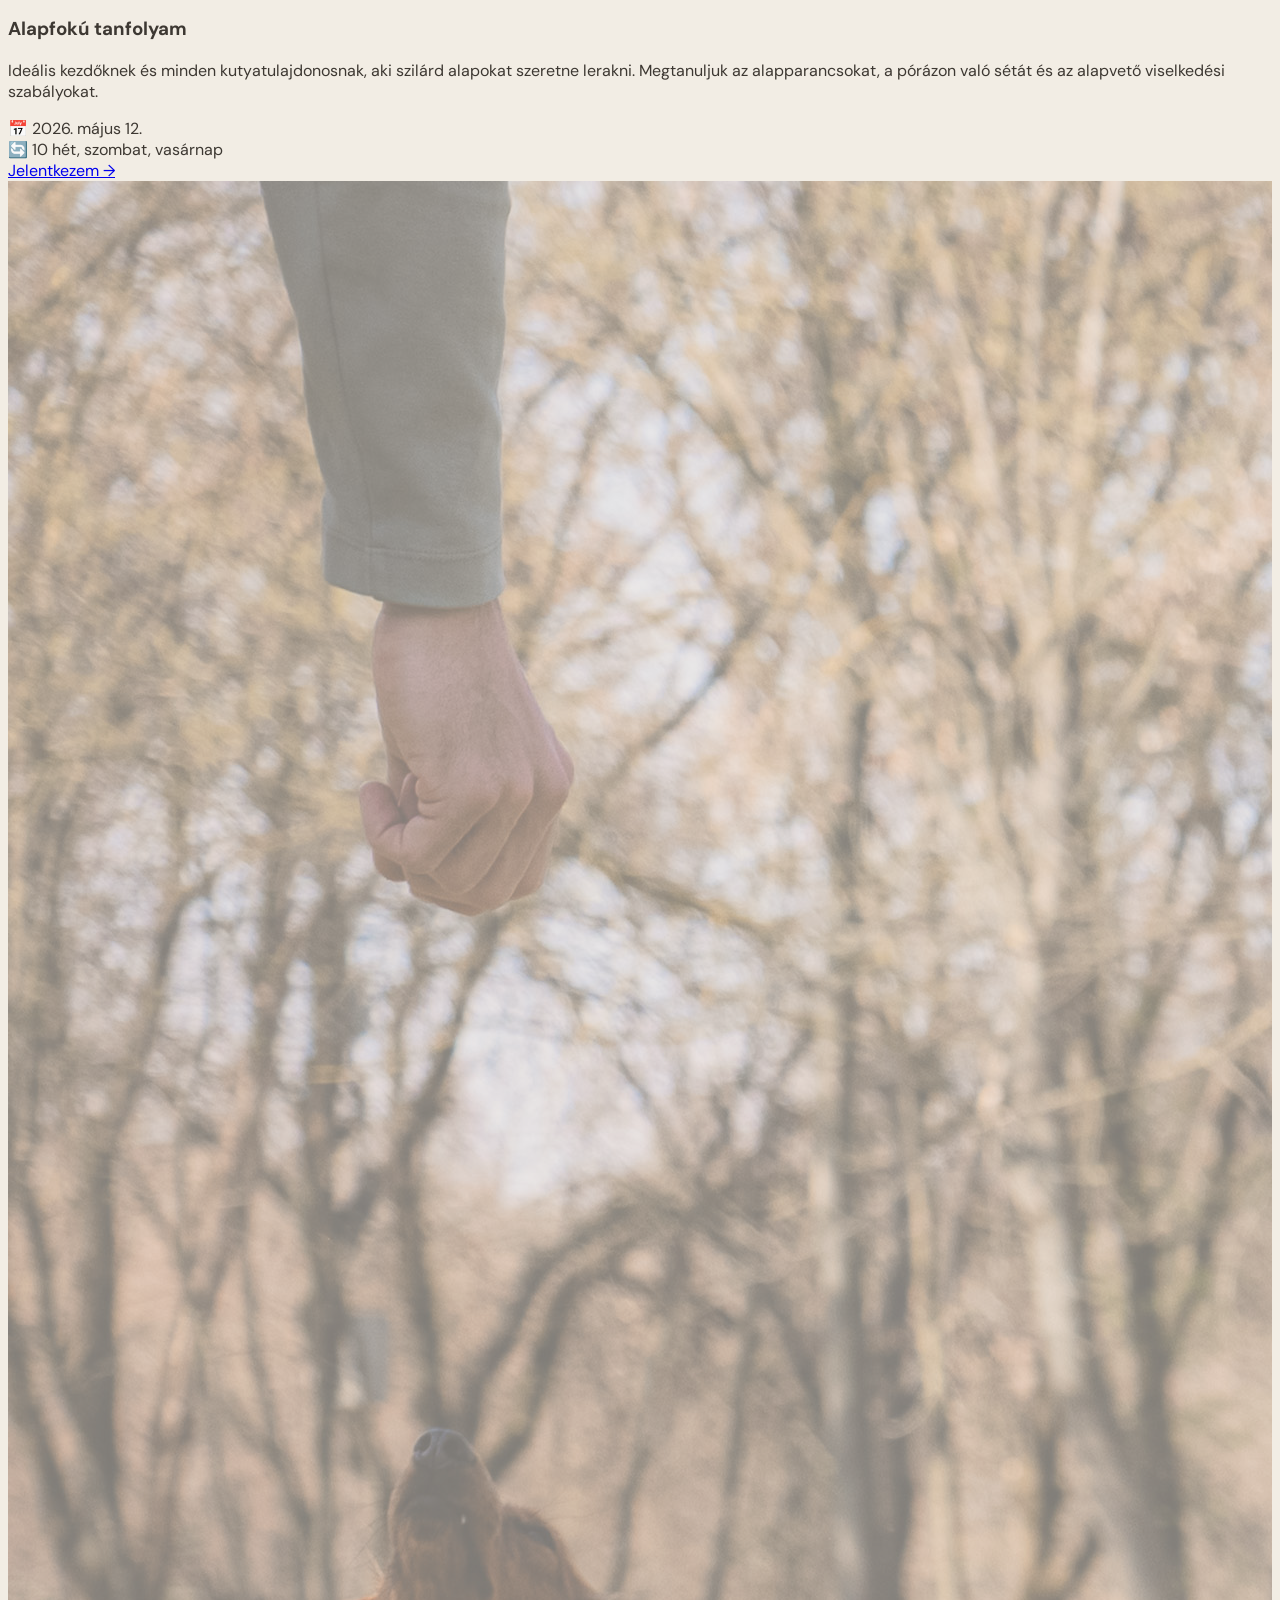
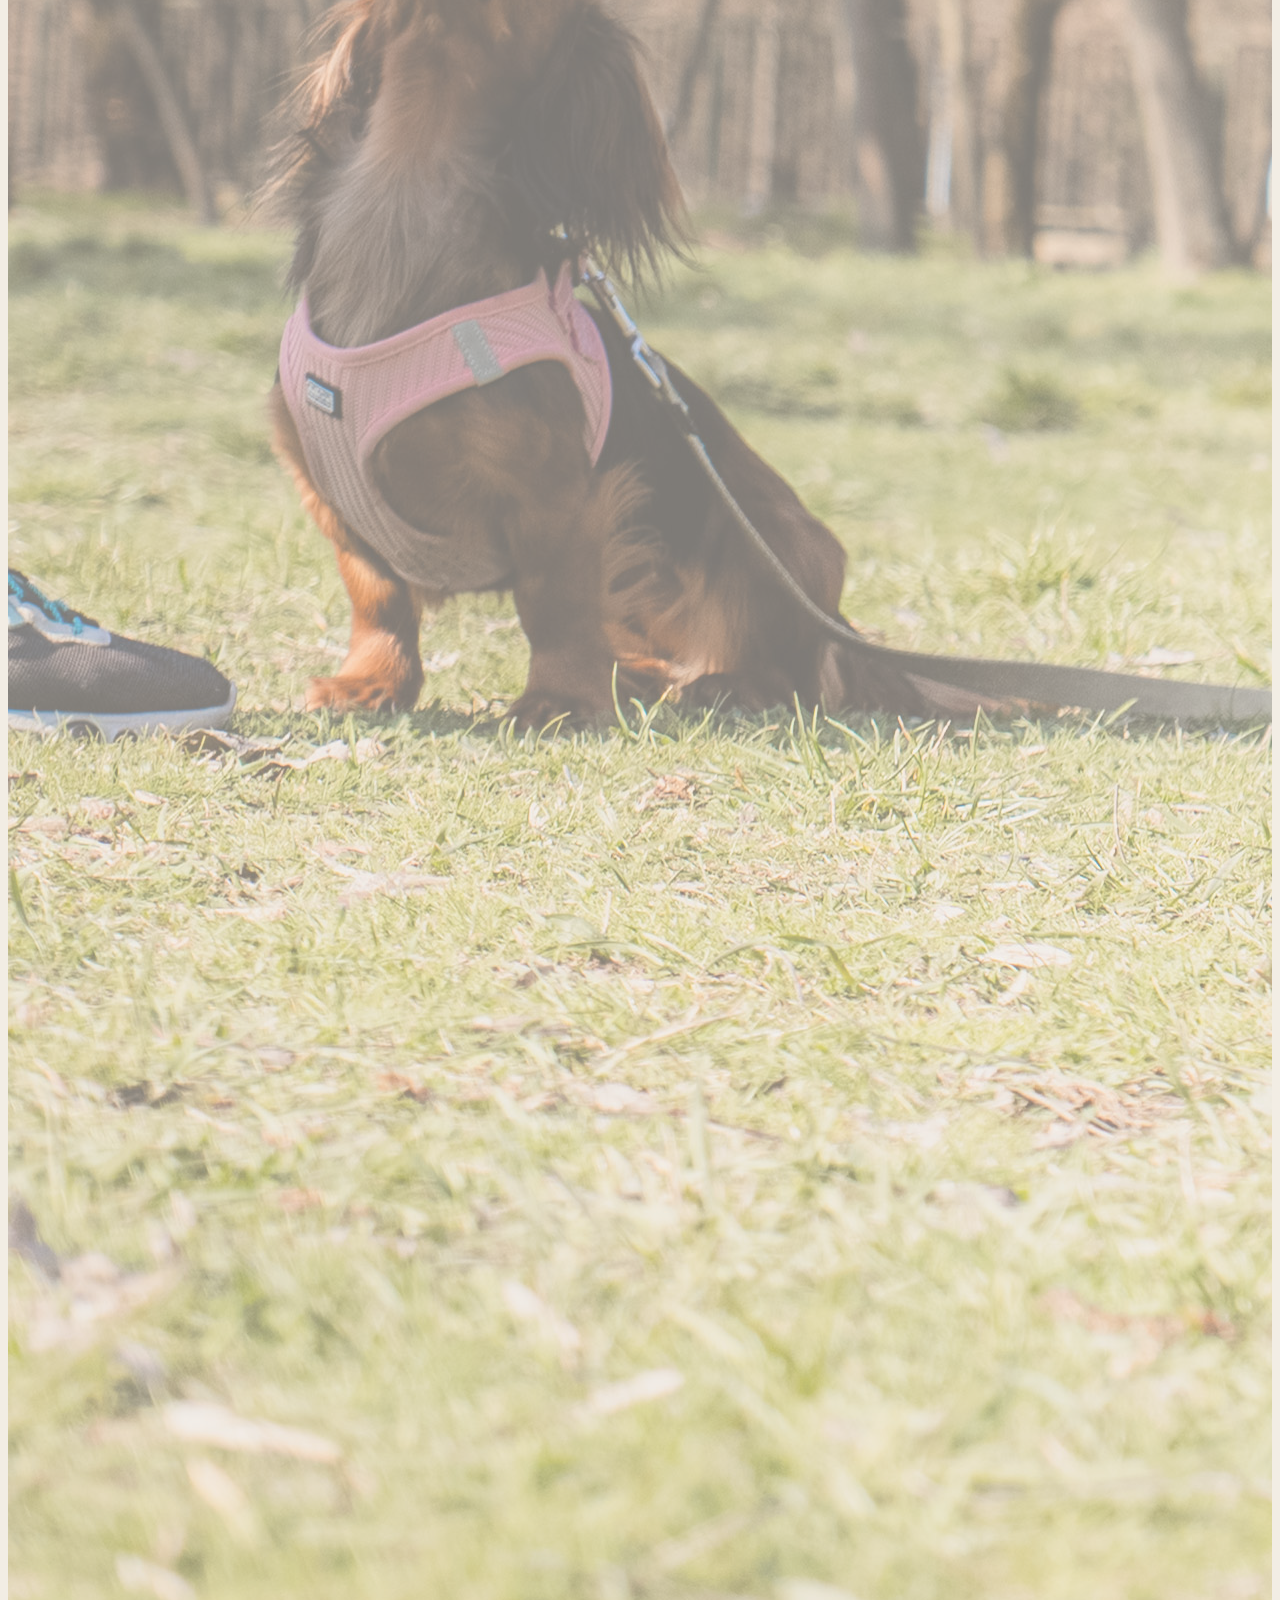
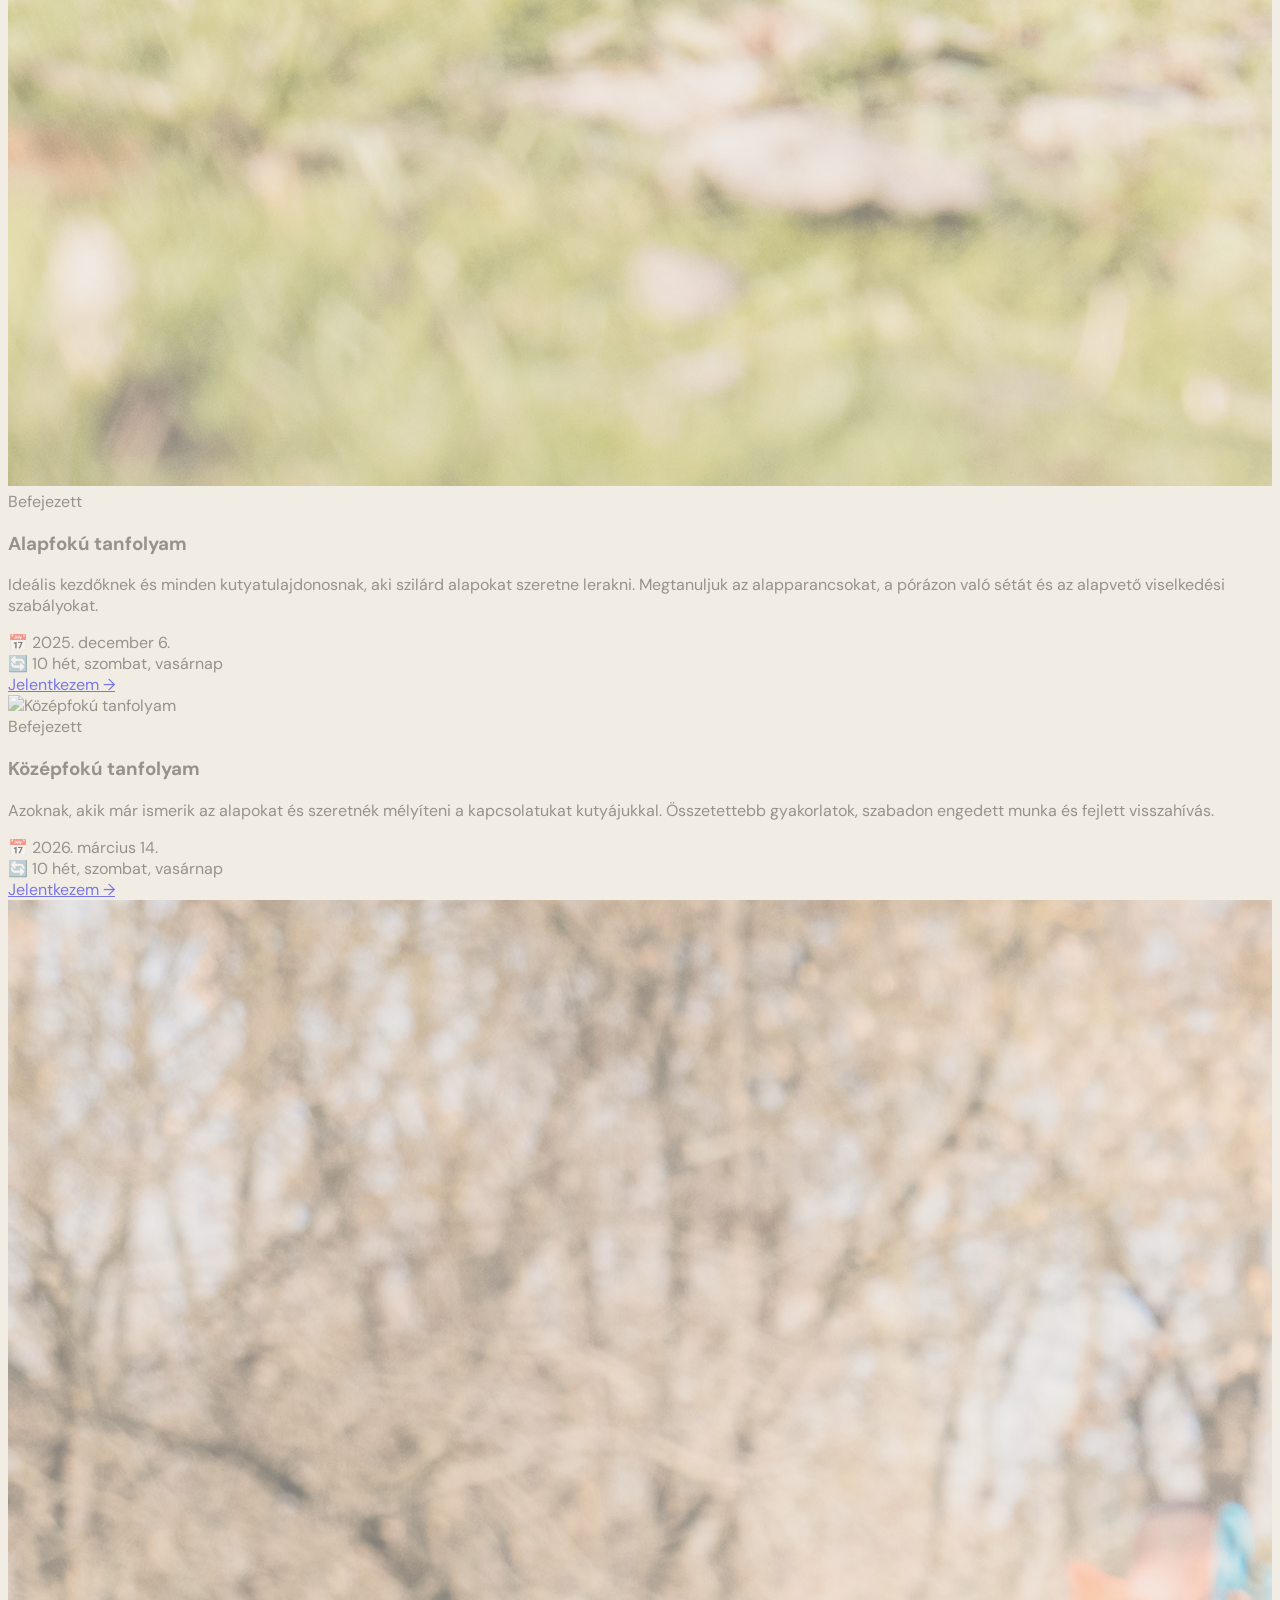
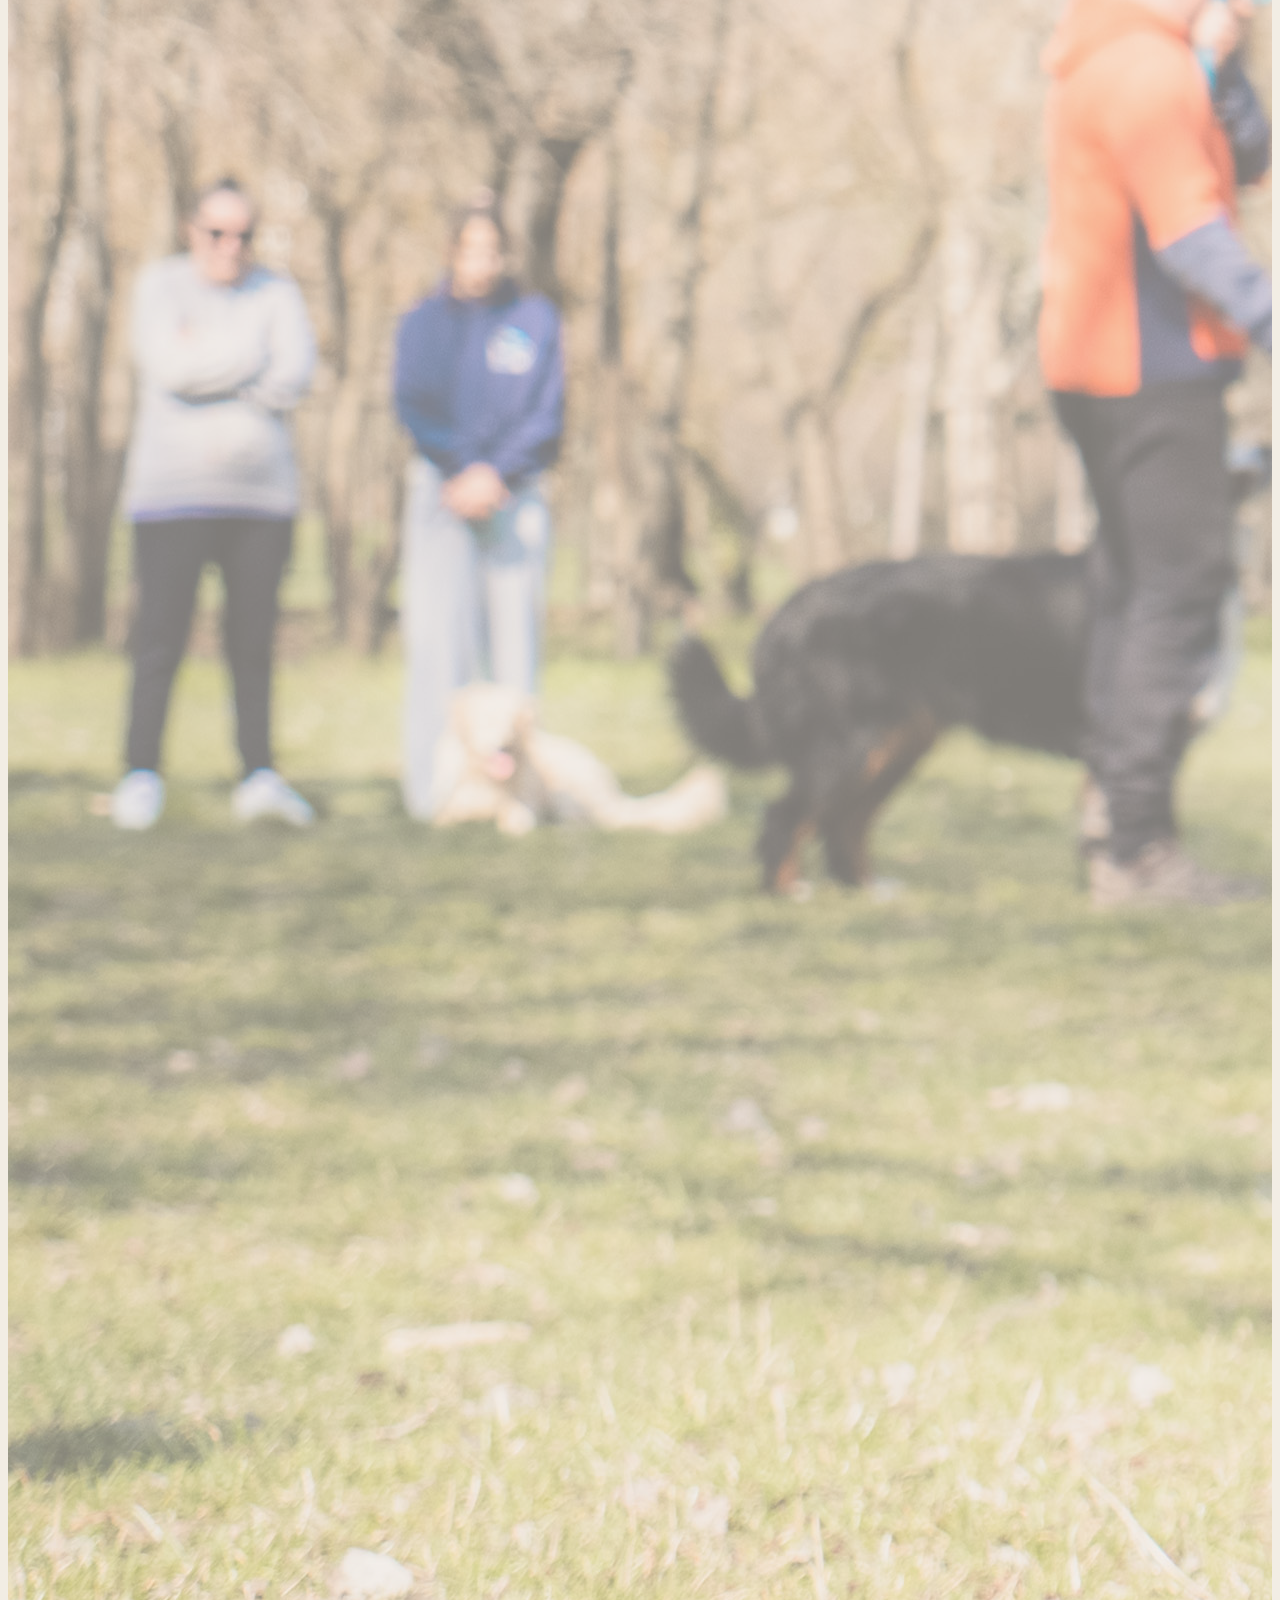
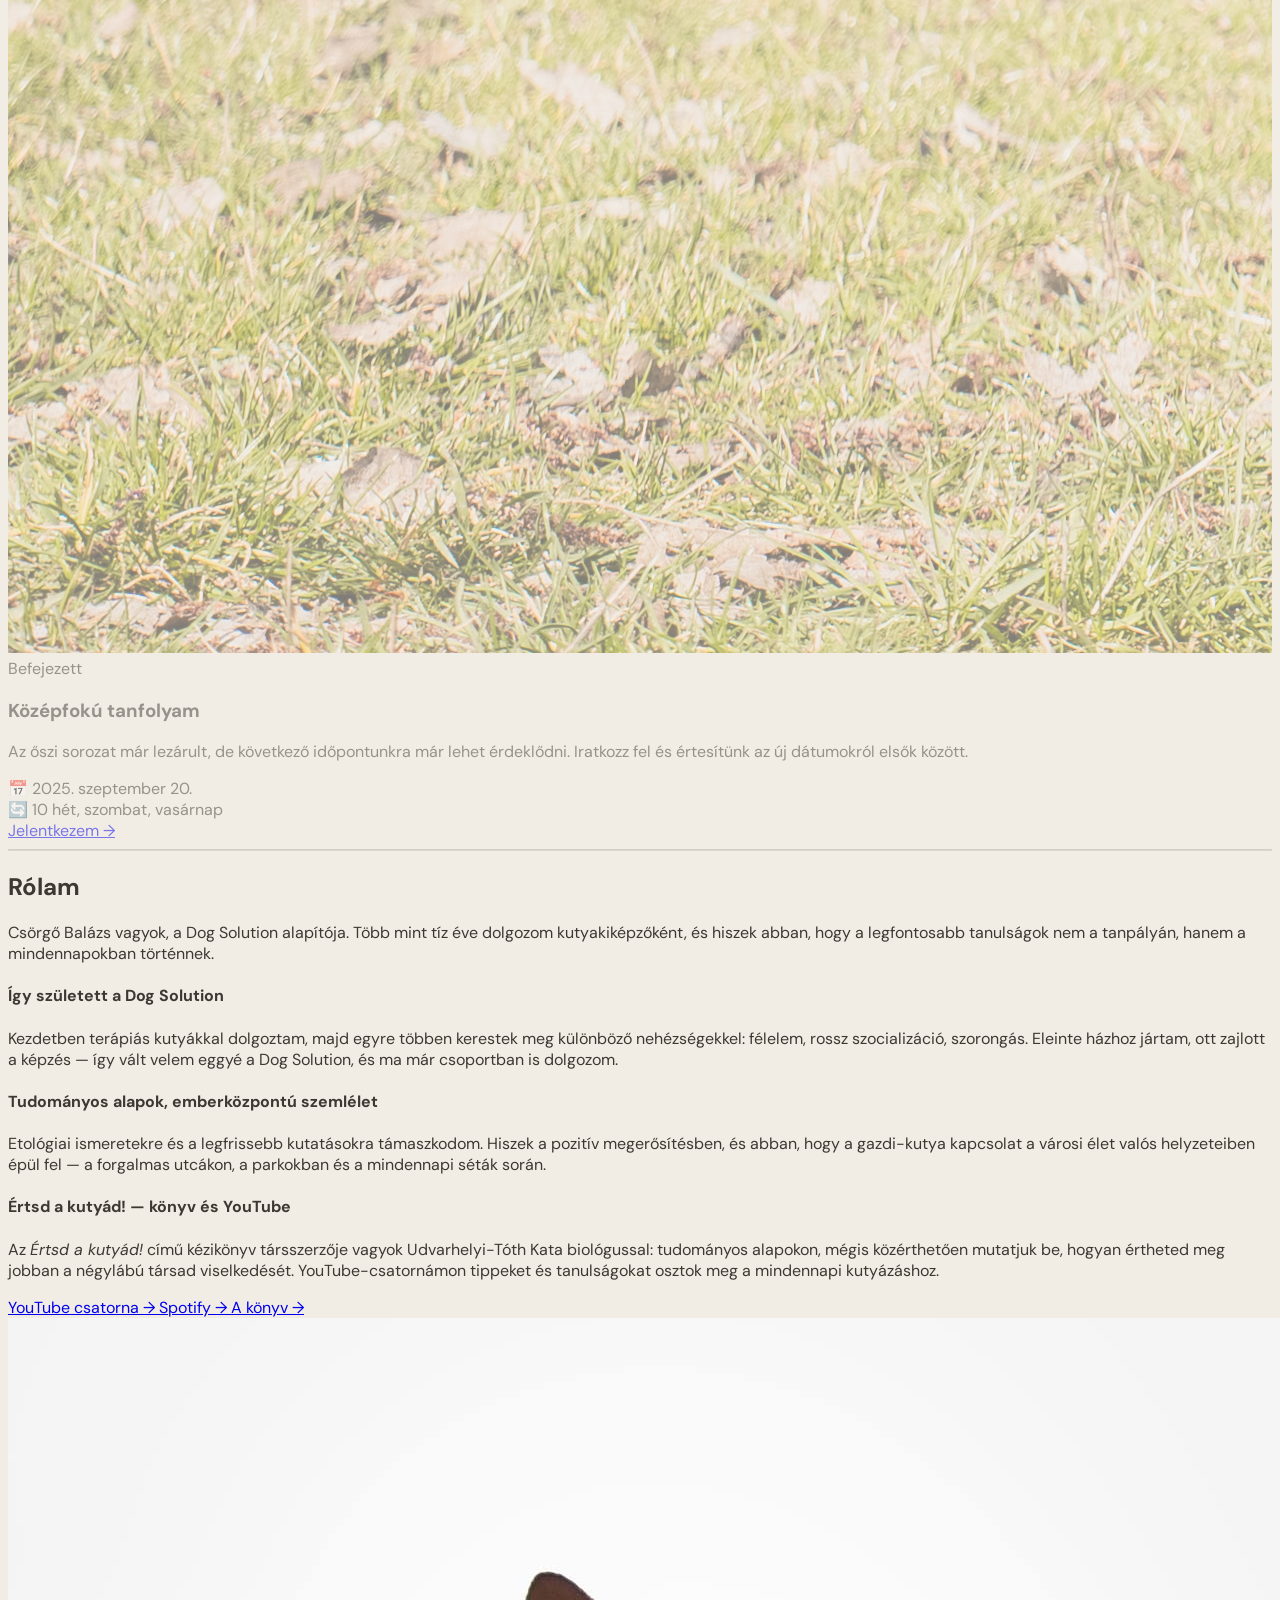
